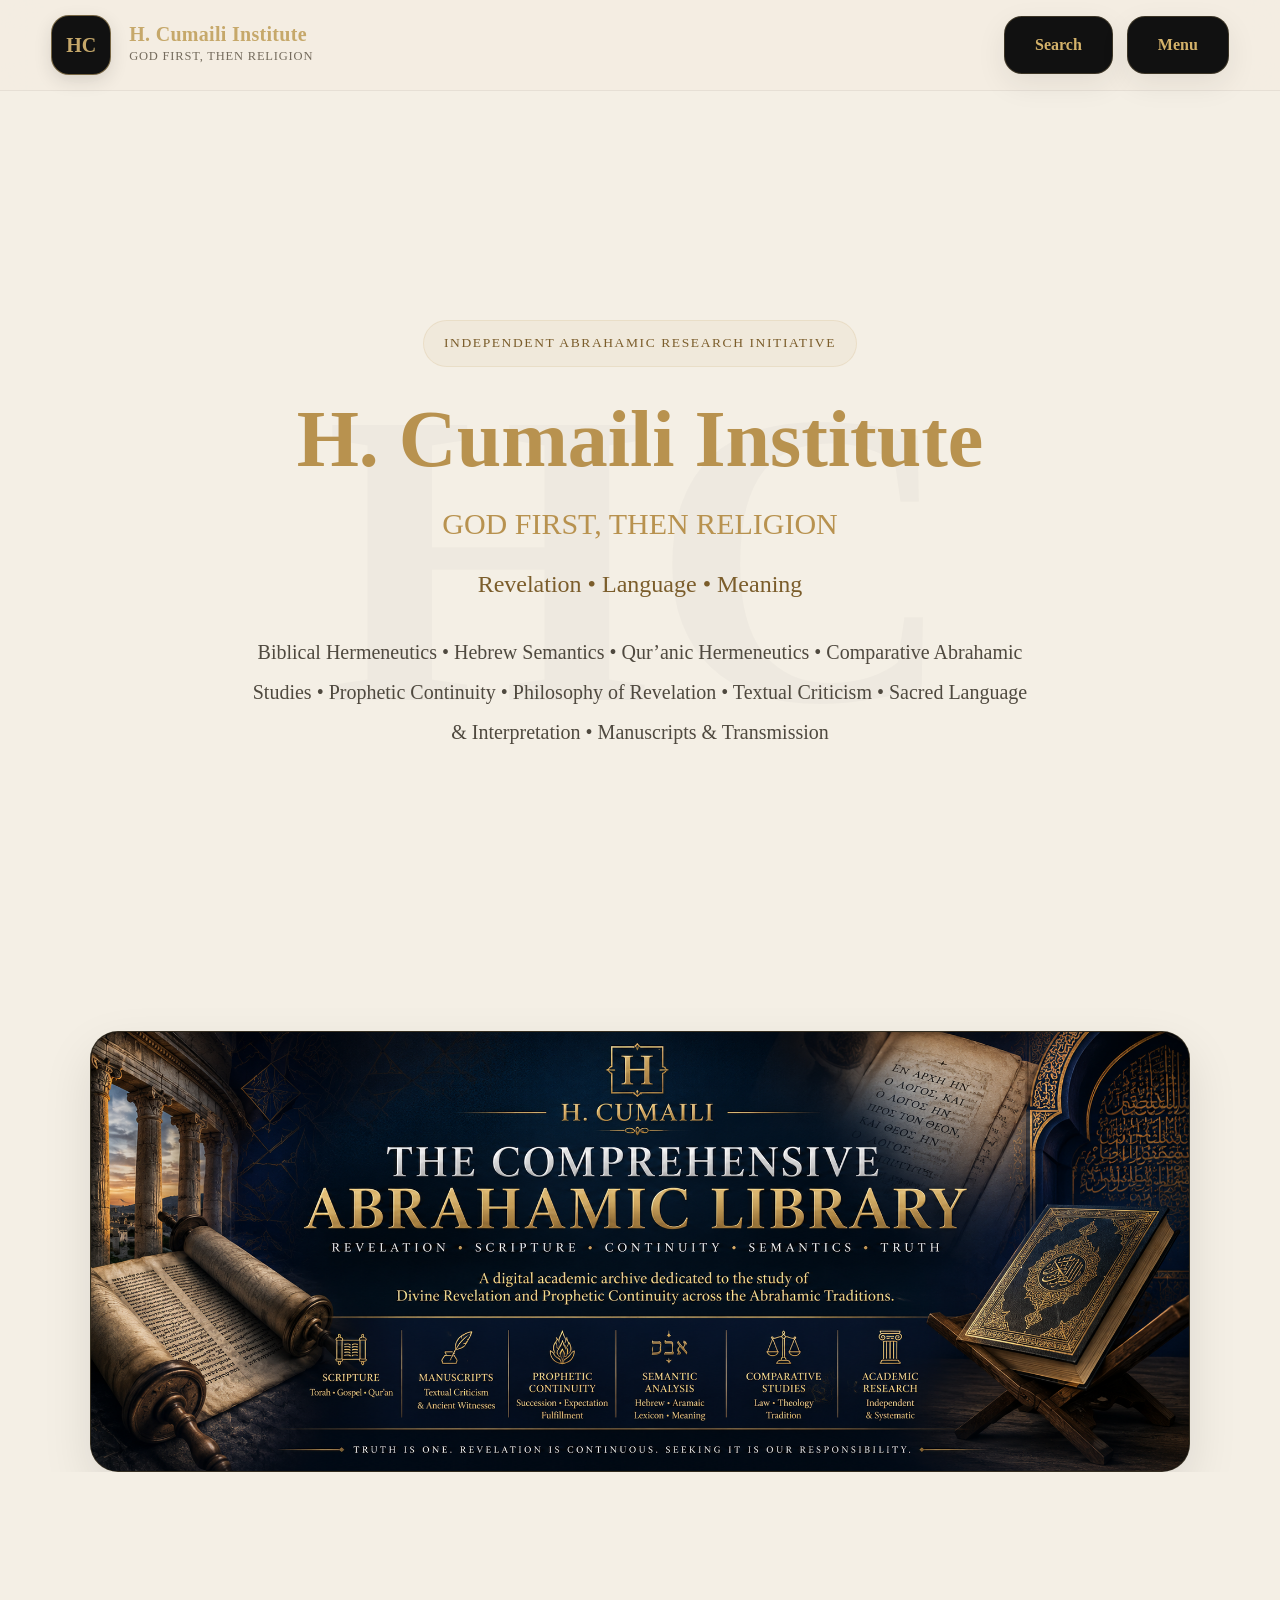
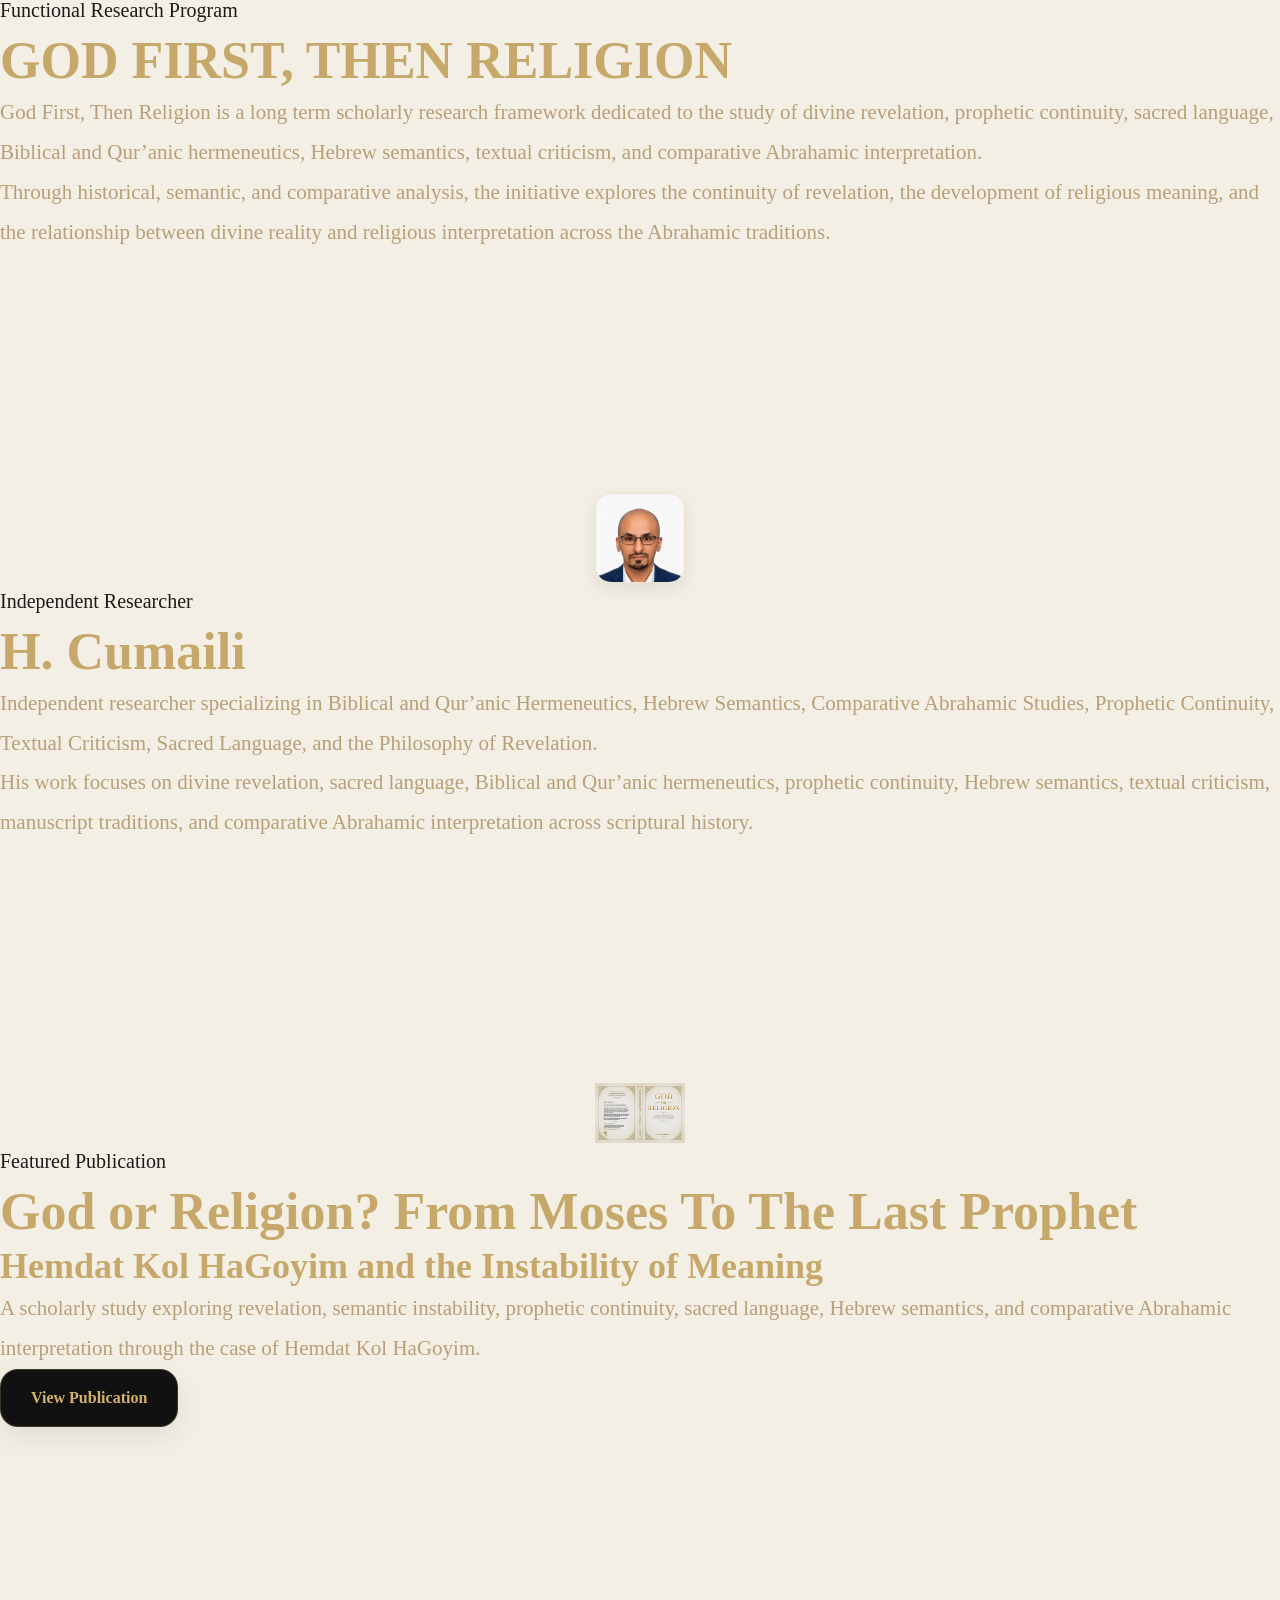
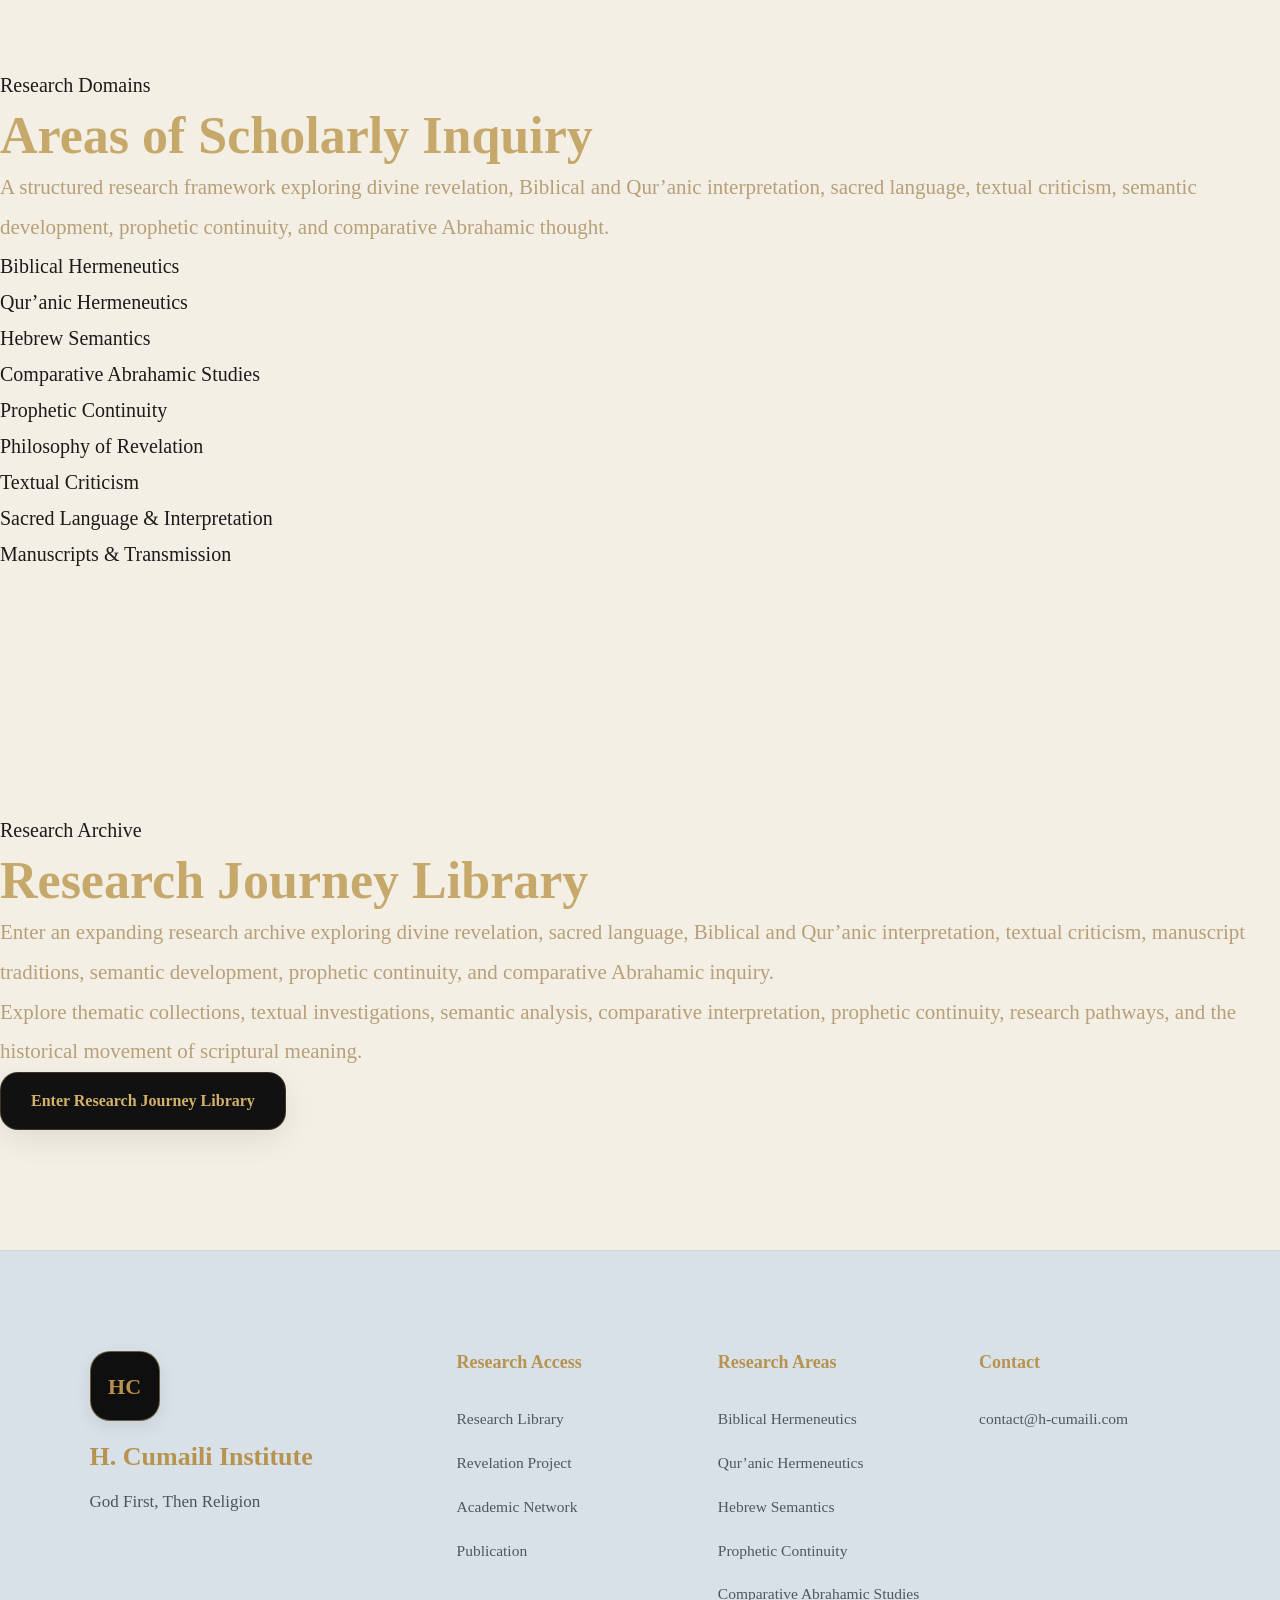
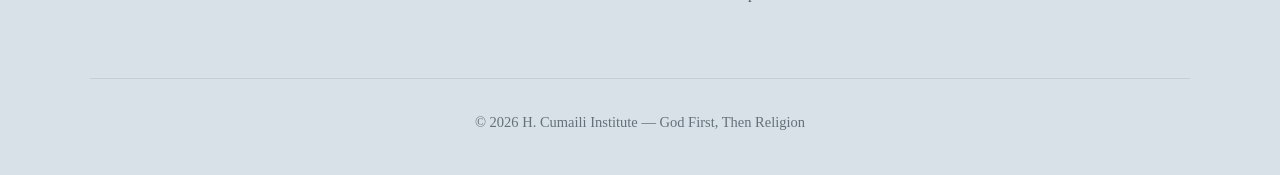
==== index.html @ b26a29a2 "Update index.html" ====
<!DOCTYPE html>

<html lang="en">

<head>

  <meta charset="UTF-8">

  <meta
    name="viewport"
    content="width=device-width, initial-scale=1.0"
  >

  <title>

    H. Cumaili Institute

  </title>

<!-- CORE -->

<link
  rel="stylesheet"
  href="css/core/reset.css"
>

<link
  rel="stylesheet"
  href="css/core/colors.css"
>

<link
  rel="stylesheet"
  href="css/core/typography.css"
>

<link
  rel="stylesheet"
  href="css/core/layout.css"
>


<!-- COMPONENTS -->

<link
  rel="stylesheet"
  href="components/navbar.css"
>

<link
  rel="stylesheet"
  href="components/menu.css"
>

<link
  rel="stylesheet"
  href="components/search.css"
>

<link
  rel="stylesheet"
  href="components/hero.css"
>

<link
  rel="stylesheet"
  href="components/buttons.css"
>

<link
  rel="stylesheet"
  href="components/cards.css"
>

<link
  rel="stylesheet"
  href="components/forms.css"
>

<link
  rel="stylesheet"
  href="components/images.css"
>

<link
  rel="stylesheet"
  href="components/tables.css"
>

<link
  rel="stylesheet"
  href="components/sidebar.css"
>

<link
  rel="stylesheet"
  href="components/footer.css"
>

<link
  rel="stylesheet"
  href="components/animations.css"
>


<!-- PAGE -->

<link
  rel="stylesheet"
  href="pages/css/home.css"
>


<!-- RESPONSIVE -->

<link
  rel="stylesheet"
  href="responsive/mobile.css"
>

  <!-- =========================
  HEADER
  ========================= -->

  <header class="site-header">

  <div class="header-container">

    <!-- LOGO -->

    <a
      href="./index.html"
      class="logo-wrap"
    >

      <div class="logo-mark">

        HC

      </div>

      <div class="logo-text">

        <span class="logo-title">

          H. Cumaili Institute

        </span>

        <span class="logo-subtitle">

          GOD FIRST, THEN RELIGION

        </span>

      </div>

    </a>


    <!-- HEADER ACTIONS -->

    <div class="header-actions">

      <button
        type="button"
        class="header-search-btn secondary-btn"
        id="searchTrigger"
        aria-label="Open Search"
      >

        Search

      </button>


      <button
        type="button"
        class="header-menu-btn secondary-btn"
        id="menuTrigger"
        aria-label="Open Menu"
      >

        Menu

      </button>

    </div>

  </div>

</header>
  
<!-- =========================
HERO
========================= -->

<section class="hero-section">

  <div class="hero-container">

    <!-- MINI LABEL -->

    <span class="hero-label">

      Independent Abrahamic Research Initiative

    </span>


    <!-- TITLE -->

    <h1 class="hero-title">

      H. Cumaili Institute

    </h1>


    <!-- HERO LINE -->

    <h2 class="hero-main-heading">

      GOD FIRST, THEN RELIGION

    </h2>


    <h3 class="hero-subheading">

      Revelation • Language • Meaning

    </h3>


    <!-- HERO TEXT -->

    <p class="hero-description">

      Biblical Hermeneutics •
      Hebrew Semantics •
      Qur’anic Hermeneutics •
      Comparative Abrahamic Studies •
      Prophetic Continuity •
      Philosophy of Revelation •
      Textual Criticism •
      Sacred Language & Interpretation •
      Manuscripts & Transmission

    </p>

  </div>

</section>


<!-- HERO BANNER -->

<div class="hero-banner">

  <img
    src="./assets/images/banner1.png"
    alt="H. Cumaili Institute Banner"
    loading="lazy"
  >

</div>


<main class="home-page">
  
<!-- =========================
THE REVELATION PROJECT
========================= -->

<section
  class="revelation-project-section"
  id="revelation-project"
>

  <div class="revelation-container">

    <!-- MINI LABEL -->

    <span class="section-mini">

      Functional Research Program

    </span>


    <!-- TITLE -->

    <h2 class="section-title">

      GOD FIRST, THEN RELIGION

    </h2>


    <!-- TEXT -->

    <p class="section-text">

      God First, Then Religion is a long term
      scholarly research framework dedicated
      to the study of divine revelation,
      prophetic continuity, sacred language,
      Biblical and Qur’anic hermeneutics,
      Hebrew semantics, textual criticism,
      and comparative Abrahamic interpretation.

    </p>


    <p class="section-text">

      Through historical, semantic, and
      comparative analysis, the initiative
      explores the continuity of revelation,
      the development of religious meaning,
      and the relationship between divine
      reality and religious interpretation
      across the Abrahamic traditions.

    </p>

  </div>

</section>
  
<!-- =========================
RESEARCHER IDENTITY
========================= -->

<section
  class="researcher-section"
  id="researcher"
>

  <div class="researcher-container">

    <!-- PROFILE -->

    <div class="researcher-image">

      <img
        class="researcher-profile-image"
        src="./assets/images/profile.png"
        alt="H. Cumaili"
        loading="lazy"
      >

    </div>


    <!-- CONTENT -->

    <div class="researcher-content">

      <span class="section-mini">

        Independent Researcher

      </span>


      <h2 class="section-title">

        H. Cumaili

      </h2>


      <p class="section-text">

        Independent researcher specializing in
        Biblical and Qur’anic Hermeneutics,
        Hebrew Semantics, Comparative Abrahamic Studies,
        Prophetic Continuity, Textual Criticism,
        Sacred Language, and the Philosophy of Revelation.

      </p>


      <p class="section-text">

        His work focuses on divine revelation,
        sacred language, Biblical and Qur’anic
        hermeneutics, prophetic continuity,
        Hebrew semantics, textual criticism,
        manuscript traditions, and comparative
        Abrahamic interpretation across
        scriptural history.

      </p>

    </div>

  </div>

</section>
  
<!-- =========================
FEATURED PUBLICATION
========================= -->

<section
  class="publication-section"
  id="publication"
>

  <div class="publication-container">

    <!-- BOOK COVER -->

    <div class="publication-book">

      <img
        class="publication-book-image"
        src="./assets/images/book.jpg"
        alt="God or Religion Book Cover"
        loading="lazy"
      >

    </div>


    <!-- CONTENT -->

    <div class="publication-content">

      <span class="section-mini">

        Featured Publication

      </span>


      <h2 class="section-title">

        God or Religion?
        From Moses To The Last Prophet

      </h2>


      <h3 class="publication-subtitle">

        Hemdat Kol HaGoyim
        and the Instability of Meaning

      </h3>


      <p class="section-text">

        A scholarly study exploring revelation,
        semantic instability, prophetic continuity,
        sacred language, Hebrew semantics,
        and comparative Abrahamic interpretation
        through the case of Hemdat Kol HaGoyim.

      </p>


      <a
        href="https://www.amazon.com/dp/B0GWH6NF5C"
        target="_blank"
        rel="noopener noreferrer"
        class="primary-btn"
        aria-label="View Publication on Amazon"
      >

        View Publication

      </a>

    </div>

  </div>

</section>
  
<!-- =========================
RESEARCH DOMAINS
========================= -->

<section
  class="research-domains-section"
  id="research-domains"
>

  <div class="domains-container">

    <!-- TITLE -->

    <span class="section-mini">

      Research Domains

    </span>


    <h2 class="section-title">

      Areas of Scholarly Inquiry

    </h2>


    <p class="section-text domains-description">

      A structured research framework
      exploring divine revelation,
      Biblical and Qur’anic interpretation,
      sacred language,
      textual criticism,
      semantic development,
      prophetic continuity,
      and comparative Abrahamic thought.

    </p>


    <!-- DOMAINS -->

    <div class="domains-list">

      <div class="domain-item">

        Biblical Hermeneutics

      </div>


      <div class="domain-item">

        Qur’anic Hermeneutics

      </div>


      <div class="domain-item">

        Hebrew Semantics

      </div>


      <div class="domain-item">

        Comparative Abrahamic Studies

      </div>


      <div class="domain-item">

        Prophetic Continuity

      </div>


      <div class="domain-item">

        Philosophy of Revelation

      </div>


      <div class="domain-item">

        Textual Criticism

      </div>


      <div class="domain-item">

        Sacred Language & Interpretation

      </div>


      <div class="domain-item">

        Manuscripts & Transmission

      </div>

    </div>

  </div>

</section>
  
<!-- =========================
RESEARCH JOURNEY LIBRARY
========================= -->

<section
  class="library-gateway-section"
  id="research-library"
>

  <div class="library-gateway-card">

    <!-- MINI LABEL -->

    <span class="section-mini">

      Research Archive

    </span>


    <!-- TITLE -->

    <h2 class="section-title">

      Research Journey Library

    </h2>


    <!-- TEXT -->

    <p class="section-text">

      Enter an expanding research archive
      exploring divine revelation,
      sacred language,
      Biblical and Qur’anic interpretation,
      textual criticism,
      manuscript traditions,
      semantic development,
      prophetic continuity,
      and comparative Abrahamic inquiry.

    </p>


    <p class="section-text">

      Explore thematic collections,
      textual investigations,
      semantic analysis,
      comparative interpretation,
      prophetic continuity,
      research pathways,
      and the historical movement
      of scriptural meaning.

    </p>


    <!-- CTA -->

    <a
      href="./research-library/index.html"
      class="primary-btn"
      aria-label="Enter Research Journey Library"
    >

      Enter Research Journey Library

    </a>

  </div>

</section>
  
<!-- =========================
SEARCH OVERLAY
========================= -->

<div
  class="search-overlay"
  id="searchOverlay"
>

  <!-- CLOSE -->

  <button
    type="button"
    class="search-close"
    id="searchClose"
    aria-label="Close Search"
  >

    ✕

  </button>


  <!-- CONTENT -->

  <div class="search-content">

    <!-- SEARCH INPUT -->

    <div class="search-box">

      <input
        type="text"
        id="searchInput"
        class="search-input"
        placeholder="Search research, themes, studies..."
      >

      <button
        type="button"
        class="search-button"
        aria-label="Search"
      >

        ⌕

      </button>

    </div>


    <!-- SEARCH RESULTS -->

    <div
      id="searchResults"
      class="search-results"
    >
    </div>

  </div>

</div>
<!-- =========================
MENU OVERLAY
========================= -->

<div
  class="menu-overlay"
  id="menuOverlay"
>

  <div class="menu-panel">

    <!-- MENU HEADER -->

    <div class="menu-header">

      <span class="menu-label">

        H. Cumaili Institute

      </span>


      <button
        type="button"
        class="menu-close-btn"
        id="menuClose"
        aria-label="Close Menu"
      >

        Close

      </button>

    </div>


    <!-- MENU GRID -->

    <div class="menu-grid">

      <a
        href="./research-library/index.html"
        class="menu-card"
      >

        Research Library

      </a>


      <a
        href="#revelation-project"
        class="menu-card"
      >

        Revelation Project

      </a>


      <a
        href="#academic-network"
        class="menu-card"
      >

        Academic Network

      </a>


      <a
        href="#publication"
        class="menu-card"
      >

        Publication

      </a>

    </div>

  </div>

</div>
  
<!-- =========================
FOOTER
========================= -->

</main>

<footer class="site-footer">

  <div class="footer-container">

    <!-- BRAND -->

    <div class="footer-brand">

      <div class="footer-logo">

        HC

      </div>


      <h3>

        H. Cumaili Institute

      </h3>


      <p>

        God First, Then Religion

      </p>

    </div>


    <!-- RESEARCH ACCESS -->

    <div class="footer-links">

      <h4>

        Research Access

      </h4>


      <a
        href="./research-library/index.html"
      >

        Research Library

      </a>


      <a
        href="#revelation-project"
      >

        Revelation Project

      </a>


      <a
        href="#academic-network"
      >

        Academic Network

      </a>


      <a
        href="#publication"
      >

        Publication

      </a>

    </div>


    <!-- RESEARCH AREAS -->

    <div class="footer-links">

      <h4>

        Research Areas

      </h4>


      <span>

        Biblical Hermeneutics

      </span>


      <span>

        Qur’anic Hermeneutics

      </span>


      <span>

        Hebrew Semantics

      </span>


      <span>

        Prophetic Continuity

      </span>


      <span>

        Comparative Abrahamic Studies

      </span>

    </div>


    <!-- CONTACT -->

    <div class="footer-links">

      <h4>

        Contact

      </h4>


      <a
        href="mailto:contact@h-cumaili.com"
      >

        contact@h-cumaili.com

      </a>

    </div>

  </div>


  <!-- COPYRIGHT -->

  <div class="footer-bottom">

    © 2026 H. Cumaili Institute —
    God First, Then Religion

  </div>

</footer>


<!-- =========================
JAVASCRIPT SYSTEM
========================= -->

<script src="./js/navbar.js"></script>

<script src="./js/animations.js"></script>

<script src="./js/footer.js"></script>

<script src="./js/search.js"></script>

<script src="./js/menu.js"></script>

<script src="./js/cards.js"></script>

<script src="./js/tables.js"></script>

<script src="./js/hero.js"></script>

<script src="./js/images.js"></script>

<script src="./js/forms.js"></script>

<script src="./js/sidebar.js"></script>

</body>

</html>
---- css/core/colors.css ----
/* =========================================
   Color System
   H. Cumaili Institute
========================================= */

:root{

  /* =========================
     GOLD PALETTE
  ========================= */

  --gold:#b8924f;
  --gold-light:#c6a86a;
  --gold-soft:#7b5d2b;


  /* =========================
     BACKGROUND / SURFACE
  ========================= */

  --cream:#f4efe5;
  --cream-soft:#f1eadf;

  --white:
  var(--cream);


  /* =========================
     DARK SYSTEM
  ========================= */

  --dark:#0f0f0f;
  --dark-soft:#171717;
  --dark-hover:#1f1f1f;


  /* =========================
     TEXT
  ========================= */

  /* Dark surfaces */

  --text-main:#f2e7cf;
  --text-soft:#b79f78;

  /* Cream / light surfaces */

  --text-dark:#1b1b1b;
  --text-soft-dark:#4f493f;


  /* =========================
     BORDER SYSTEM
  ========================= */

  --border-soft:
  rgba(
    198,
    168,
    106,
    .18
  );

  --border-medium:
  rgba(
    198,
    168,
    106,
    .28
  );

  --border-strong:
  rgba(
    198,
    168,
    106,
    .50
  );


  /* =========================
     SHADOW SYSTEM
  ========================= */

  --shadow-soft:
  0 .6rem 1.8rem
  rgba(
    0,
    0,
    0,
    .08
  );

  --shadow:
  0 1rem 3rem
  rgba(
    0,
    0,
    0,
    .10
  );

  --shadow-heavy:
  0 2rem 5rem
  rgba(
    0,
    0,
    0,
    .18
  );
}
---- css/core/typography.css ----
/* =========================================
   Typography System
========================================= */


/* =========================
BODY TYPOGRAPHY
========================= */

body{

  font-family:
  'EB Garamond',
  serif;

  font-size:2rem;

  line-height:1.8;

  font-weight:400;

  color:
  var(--text-dark);

  background:
  var(--cream);

  text-rendering:
  optimizeLegibility;

  -webkit-font-smoothing:
  antialiased;
}


/* =========================
HEADINGS
========================= */

h1,
h2,
h3,
h4,
h5,
h6{

  font-family:
  'Cinzel',
  serif;

  font-weight:600;

  line-height:1.25;

  color:
  var(--gold-light);
}


/* =========================
HEADING SCALE
========================= */

h1{

  font-size:6.4rem;
}


h2{

  font-size:5.2rem;
}


h3{

  font-size:3.6rem;
}


h4{

  font-size:3rem;
}


h5{

  font-size:2.4rem;
}


h6{

  font-size:2rem;
}


/* =========================
PARAGRAPHS
========================= */

p{

  font-size:2.1rem;

  line-height:1.9;

  color:
  var(--text-soft);
}


/* =========================
TEXT UTILITIES
========================= */

.text-center{

  text-align:center;
}


.text-gold{

  color:
  var(--gold-light);
}


.text-soft{

  color:
  var(--text-soft);
}
---- css/core/layout.css ----
/* =========================================
   Layout System
========================================= */


/* =========================
CONTAINER
========================= */

.container{

  width:100%;

  max-width:140rem;

  margin:auto;

  padding:
  0
  4rem;
}


/* =========================
SECTION SPACING
========================= */

section{

  padding:
  12rem
  0;
}


.section-small{

  padding:
  8rem
  0;
}


.section-large{

  padding:
  16rem
  0;
}


/* =========================
GRID SYSTEM
========================= */

.grid{

  display:grid;

  gap:3rem;
}


.grid-center{

  place-items:center;
}


/* =========================
FLEX SYSTEM
========================= */

.flex{

  display:flex;

  align-items:center;
}


.flex-between{

  display:flex;

  align-items:center;

  justify-content:
  space-between;
}


.flex-center{

  display:flex;

  align-items:center;

  justify-content:center;
}


.flex-column{

  display:flex;

  flex-direction:column;
}


/* =========================
CENTER UTILITIES
========================= */

.center{

  display:flex;

  align-items:center;

  justify-content:center;
}
---- components/navbar.css ----
/* =========================================
   Navbar System
========================================= */


/* =========================
NAVBAR
========================= */

.site-header{

  position:sticky;

  top:0;

  z-index:999;

  width:100%;

  background:
  rgba(
    243,
    237,
    226,
    .92
  );

  backdrop-filter:
  blur(18px);

  border-bottom:
  .1rem solid
  rgba(
    0,
    0,
    0,
    .06
  );
}


/* =========================
HEADER CONTAINER
========================= */

.header-container{

  width:
  min(
    140rem,
    92%
  );

  min-height:9rem;

  margin:auto;

  display:flex;

  align-items:center;

  justify-content:
  space-between;

  gap:3rem;
}


/* =========================
LOGO AREA
========================= */

.logo-wrap{

  display:flex;

  align-items:center;

  gap:1.8rem;

  text-decoration:none;
}


/* =========================
HC LOGO
========================= */

.logo-mark{

  width:6rem;

  height:6rem;

  display:flex;

  align-items:center;

  justify-content:center;

  border-radius:1.8rem;

  background:#111111;

  border:
  .14rem solid
  rgba(
    198,
    168,
    106,
    .55
  );

  color:#c6a86a;

  font-size:2rem;

  font-weight:700;

  font-family:
  'Cinzel',
  serif;

  box-shadow:
  0 .6rem 1.8rem
  rgba(
    0,
    0,
    0,
    .12
  );

  transition:
  transform .35s ease,
  background .35s ease,
  color .35s ease,
  border-color .35s ease;
}


/* LOGO HOVER */

.logo-wrap:hover .logo-mark{

  transform:
  translateY(-.2rem);

  background:#7d1f1f;

  color:#d6b676;

  border-color:#d6b676;
}


/* =========================
LOGO TEXT
========================= */

.logo-text{

  display:flex;

  flex-direction:column;
}


.logo-title{

  font-size:2rem;

  font-weight:600;

  line-height:1.1;

  letter-spacing:.03rem;

  color:#c6a86a;
}


.logo-subtitle{

  font-size:1.25rem;

  letter-spacing:.08rem;

  color:#746b5d;
}


/* =========================
HEADER ACTIONS
========================= */

.header-actions{

  display:flex;

  align-items:center;

  gap:1.4rem;
}
---- components/menu.css ----
/* =========================================
   Menu System
========================================= */


/* =========================
MENU OVERLAY
========================= */

.menu-overlay{

  position:fixed;

  inset:0;

  z-index:9999;

  display:flex;

  align-items:flex-start;

  justify-content:center;

  padding:
  10rem
  6%;

  background:
  rgba(
    0,
    0,
    0,
    .55
  );

  backdrop-filter:
  blur(18px);

  opacity:0;

  visibility:hidden;

  transition:
  opacity .35s ease,
  visibility .35s ease;
}


/* =========================
MENU OPEN
========================= */

.menu-overlay.active{

  opacity:1;

  visibility:visible;
}


/* =========================
MENU PANEL
========================= */

.menu-panel{

  width:
  min(
    92rem,
    100%
  );

  padding:4rem;

  background:#f4efe5;

  border-radius:4rem;

  border:
  .1rem solid
  rgba(
    198,
    168,
    106,
    .18
  );

  box-shadow:
  0 3rem 8rem
  rgba(
    0,
    0,
    0,
    .22
  );
}


/* =========================
MENU HEADER
========================= */

.menu-header{

  display:flex;

  align-items:center;

  justify-content:
  space-between;

  margin-bottom:4rem;
}


/* =========================
MENU LABEL
========================= */

.menu-label{

  font-size:2.6rem;

  font-weight:700;

  color:#c6a86a;

  font-family:
  'Cinzel',
  serif;
}


/* =========================
MENU CLOSE BUTTON
========================= */

.menu-close-btn{

  min-height:5rem;

  padding:
  0
  2rem;

  border:none;

  border-radius:1.8rem;

  cursor:pointer;

  background:#111111;

  color:#d4b26a;

  font-size:1.5rem;

  transition:
  transform .35s ease,
  background .35s ease;
}


.menu-close-btn:hover{

  transform:
  translateY(-.2rem);

  background:#7d1f1f;
}


/* =========================
MENU GRID
========================= */

.menu-grid{

  display:flex;

  flex-direction:column;

  gap:1.6rem;
}


/* =========================
MENU CARD
========================= */

.menu-card{

  display:flex;

  align-items:center;

  justify-content:
  space-between;

  min-height:8rem;

  padding:
  0
  3rem;

  border-radius:2rem;

  background:
  rgba(
    255,
    255,
    255,
    .5
  );

  border:
  .1rem solid
  rgba(
    198,
    168,
    106,
    .15
  );

  color:#c6a86a;

  font-size:2rem;

  font-family:
  'Cinzel',
  serif;

  text-decoration:none;

  transition:
  transform .35s ease,
  background .35s ease,
  color .35s ease;
}


/* MENU CARD HOVER */

.menu-card:hover{

  transform:
  translateX(.8rem);

  background:#111111;

  color:#d6b676;
}
---- components/search.css ----
/* =========================================
   Search System
========================================= */


/* =========================
SEARCH OVERLAY
========================= */

.search-overlay{

  position:fixed;

  inset:0;

  z-index:100000;

  display:flex;

  align-items:flex-start;

  justify-content:center;

  width:100vw;

  height:100vh;

  padding:
  14rem
  7%;

  background:#f3ede2;

  opacity:0;

  visibility:hidden;

  transform:
  translateY(-2rem);

  transition:
  opacity .35s ease,
  visibility .35s ease,
  transform .35s ease;
}


/* SEARCH OPEN */

.search-overlay.active{

  opacity:1;

  visibility:visible;

  transform:
  translateY(0);
}


/* =========================
SEARCH CONTENT
========================= */

.search-content{

  width:
  min(
    90rem,
    100%
  );
}


/* =========================
SEARCH CLOSE BUTTON
========================= */

.search-close{

  position:absolute;

  top:3rem;

  right:3rem;

  width:5rem;

  height:5rem;

  border:none;

  border-radius:1.8rem;

  background:#111111;

  color:#c6a86a;

  cursor:pointer;

  font-size:2rem;

  transition:
  transform .35s ease,
  background .35s ease;
}


.search-close:hover{

  transform:
  translateY(-.2rem);

  background:#7d1f1f;
}


/* =========================
SEARCH BOX
========================= */

.search-box{

  position:relative;

  width:100%;

  max-width:72rem;

  margin:
  6rem
  auto;
}


/* SEARCH INPUT */

.search-input{

  width:100%;

  padding:
  2.2rem
  7rem
  2.2rem
  2.8rem;

  background:#111111;

  border:
  .1rem solid
  #2a2112;

  border-radius:999rem;

  color:#f3ede2;

  font-size:1.8rem;

  font-family:
  "Times New Roman",
  serif;

  transition:
  border-color .35s ease,
  box-shadow .35s ease;
}


.search-input:focus{

  outline:none;

  border-color:#b89b6b;

  box-shadow:
  0 0 2rem
  rgba(
    184,
    155,
    107,
    .18
  );
}


.search-input::placeholder{

  color:#8f7d63;
}


/* =========================
SEARCH BUTTON
========================= */

.search-button{

  position:absolute;

  top:50%;

  right:1rem;

  width:5.2rem;

  height:5.2rem;

  border:none;

  border-radius:50%;

  background:#b89b6b;

  color:#111111;

  cursor:pointer;

  font-size:1.8rem;

  transform:
  translateY(-50%);

  transition:
  transform .3s ease;
}


.search-button:hover{

  transform:
  translateY(-50%)
  scale(1.06);
}


/* =========================
SEARCH RESULTS
========================= */

.search-results{

  display:flex;

  flex-direction:column;

  gap:2.2rem;

  margin-top:3.4rem;
}


/* =========================
SEARCH RESULT CARD
========================= */

.search-result-card{

  padding:2.8rem;

  background:#111111;

  border:
  .1rem solid
  #2a2112;

  border-radius:2.4rem;

  transition:
  transform .3s ease,
  border-color .3s ease;
}


.search-result-card:hover{

  transform:
  translateY(-.4rem);

  border-color:#b89b6b;
}


.search-result-card h3{

  margin-bottom:1.2rem;

  color:#f3ede2;

  font-size:2.4rem;
}


.search-result-card p{

  line-height:1.9;

  color:#c8b79b;
}


/* =========================
SEARCH TAGS
========================= */

.search-tags{

  display:flex;

  flex-wrap:wrap;

  gap:1.2rem;

  margin-top:1.8rem;
}


.search-tags span{

  padding:
  .8rem
  1.6rem;

  border-radius:999rem;

  background:#1a1a1a;

  color:#b89b6b;

  font-size:1.4rem;
}
---- components/hero.css ----
/* =========================================
   HERO SECTION
   H. CUMAILI INSTITUTE
========================================= */


/* =========================
HERO SECTION
========================= */

.hero-section{

  position:relative;

  overflow:hidden;

  min-height:100vh;

  display:flex;

  align-items:center;

  justify-content:center;

  padding:
  14rem
  7%
  10rem;

  background:
  var(--cream);
}


/* =========================
ACADEMIC BACKGROUND MARK
========================= */

.hero-section::before{

  content:"HC";

  position:absolute;

  top:52%;

  left:50%;

  transform:
  translate(
    -50%,
    -50%
  );

  z-index:0;

  pointer-events:none;

  user-select:none;

  font-size:42rem;

  font-family:
  'Cinzel',
  serif;

  font-weight:700;

  color:
  rgba(
    0,
    0,
    0,
    .025
  );
}


/* =========================
HERO CONTAINER
========================= */

.hero-container{

  position:relative;

  z-index:2;

  width:
  min(
    100rem,
    100%
  );

  margin:auto;

  text-align:center;
}


/* =========================
HERO LABEL
========================= */

.hero-label{

  display:inline-flex;

  align-items:center;

  justify-content:center;

  margin-bottom:3rem;

  padding:
  1rem
  2rem;

  border-radius:999rem;

  background:
  rgba(
    198,
    168,
    106,
    .08
  );

  border:
  .1rem solid
  rgba(
    198,
    168,
    106,
    .18
  );

  color:
  var(--gold-soft);

  font-size:1.35rem;

  letter-spacing:.16rem;

  text-transform:uppercase;
}


/* =========================
HERO TITLE
========================= */

.hero-title{

  margin-bottom:2rem;

  font-size:8rem;

  line-height:1.05;

  color:
  var(--gold);

  font-family:
  'Cinzel',
  serif;

  font-weight:600;
}


/* =========================
MAIN HEADING
========================= */

.hero-main-heading{

  margin-bottom:2rem;

  font-size:3rem;

  line-height:1.5;

  color:
  var(--gold);

  font-weight:500;
}


/* =========================
SUBHEADING
========================= */

.hero-subheading{

  margin-bottom:3rem;

  font-size:2.4rem;

  line-height:1.5;

  color:
  var(--gold-soft);

  font-weight:400;
}


/* =========================
HERO DESCRIPTION
========================= */

.hero-description{

  width:
  min(
    78rem,
    100%
  );

  margin:auto;

  margin-bottom:5rem;

  font-size:2rem;

  line-height:2;

  color:
  var(--text-soft-dark);
}


/* =========================
HERO BUTTONS
========================= */

.hero-buttons{

  display:flex;

  align-items:center;

  justify-content:center;

  flex-wrap:wrap;

  gap:2rem;
}


/* =========================
HERO BANNER
========================= */

.hero-banner{

  width:
  min(
    110rem,
    92%
  );

  margin:
  4rem
  auto
  0;

  overflow:hidden;

  border-radius:2.8rem;

  background:
  var(--dark);

  border:
  .14rem solid
  rgba(
    198,
    168,
    106,
    .20
  );

  box-shadow:
  0 2rem 5rem
  rgba(
    0,
    0,
    0,
    .10
  );
}

.hero-banner img{

  width:100%;

  display:block;

  object-fit:cover;
}
---- components/buttons.css ----
/* =========================================
   H. Cumaili Lab
   Button System
========================================= */


/* =========================
BASE BUTTONS
========================= */

.primary-btn,
.secondary-btn,
.header-menu-btn{

  border:none;

  outline:none;

  cursor:pointer;

  display:inline-flex;

  align-items:center;

  justify-content:center;

  text-decoration:none;

  font-weight:600;

  transition:
  transform .35s ease,
  background .35s ease,
  color .35s ease,
  box-shadow .35s ease,
  border-color .35s ease;
}


/* =========================
HEADER MENU BUTTON
========================= */

.header-menu-btn{

  min-height:5rem;

  padding:0 2rem;

  border-radius:1.6rem;

  font-size:1.45rem;

  background:#111111;

  color:#d4b26a;
}

.header-menu-btn:hover{

  transform:
  translateY(-.2rem);

  background:#7d1f1f;

  color:#d6b676;
}


/* =========================
PRIMARY + SECONDARY BUTTONS
========================= */

.primary-btn,
.secondary-btn{

  min-height:5.8rem;

  padding:0 3rem;

  border-radius:1.8rem;

  font-size:1.6rem;

  background:#111111;

  color:#d4b26a !important;

  border:
  .1rem solid
  rgba(
    198,
    168,
    106,
    .24
  );

  box-shadow:
  0 1rem 3rem
  rgba(
    0,
    0,
    0,
    .08
  );
}


/* =========================
BUTTON HOVER
========================= */

.primary-btn:hover,
.secondary-btn:hover{

  transform:
  translateY(-.25rem);

  background:#7d1f1f;

  color:#d4b26a !important;

  border-color:
  rgba(
    125,
    31,
    31,
    .30
  );

  box-shadow:
  0 1.2rem 2.4rem
  rgba(
    125,
    31,
    31,
    .22
  );
}
---- components/cards.css ----
/* =========================================
   Card System
========================================= */


/* =========================
CARD
========================= */

.card{

  background:#d7e1e7;

  border:
  .1rem solid
  var(--gold-soft);

  border-radius:2.8rem;

  padding:
  4rem
  3.2rem;

  text-decoration:none;

  display:flex;

  flex-direction:column;

  justify-content:flex-start;

  min-height:22rem;

  box-shadow:
  var(--shadow);

  transition:
  transform .35s ease,
  border-color .35s ease,
  box-shadow .35s ease;
}


/* =========================
CARD HOVER
========================= */

.card:hover{

  transform:
  translateY(-.8rem);

  border-color:
  var(--gold-light);
}


/* =========================
CARD NUMBER
========================= */

.card-number{

  margin-bottom:1.8rem;

  font-size:1.4rem;

  letter-spacing:.2rem;

  color:#7a5d2a;
}


/* =========================
CARD TITLE
========================= */

.card-title{

  margin:0;

  font-size:3rem;

  line-height:1.4;

  font-weight:400;

  color:#8b6a2d;
}


/* =========================
CARD TEXT
========================= */

.card-text{

  margin-top:2rem;

  font-size:1.9rem;

  line-height:1.9;

  color:#5c5548;
}
---- components/forms.css ----
/* =========================================
   Forms System
========================================= */


/* =========================
FORM SECTION
========================= */

.form-section{

  width:100%;

  max-width:86rem;

  margin:
  8rem
  auto;
}


/* =========================
FORM CONTAINER
========================= */

.form-container{

  padding:5rem;

  background:
  var(--dark);

  border:
  .1rem solid
  rgba(
    198,
    168,
    106,
    .18
  );

  border-radius:3.2rem;

  box-shadow:
  0 1.6rem 4rem
  rgba(
    0,
    0,
    0,
    .12
  );
}


/* =========================
FORM TITLE
========================= */

.form-title{

  margin-bottom:1.8rem;

  font-size:4rem;

  line-height:1.2;

  color:
  var(--text-main);

  font-family:
  'Cinzel',
  serif;
}


/* =========================
FORM DESCRIPTION
========================= */

.form-description{

  margin-bottom:4.2rem;

  line-height:1.9;

  color:
  var(--text-soft);
}


/* =========================
FORM GROUP
========================= */

.form-group{

  margin-bottom:2.8rem;
}


/* =========================
FORM LABEL
========================= */

.form-label{

  display:block;

  margin-bottom:1.2rem;

  font-size:1.7rem;

  color:
  var(--text-main);
}


/* =========================
FORM INPUTS
========================= */

.form-input,
.form-textarea,
.form-select{

  width:100%;

  padding:
  2rem
  2.4rem;

  background:
  var(--dark-soft);

  border:
  .1rem solid
  rgba(
    198,
    168,
    106,
    .15
  );

  border-radius:1.8rem;

  color:
  var(--text-main);

  font-size:1.7rem;

  font-family:inherit;

  transition:
  border-color .35s ease,
  box-shadow .35s ease,
  background .35s ease;
}


/* =========================
INPUT FOCUS
========================= */

.form-input:focus,
.form-textarea:focus,
.form-select:focus{

  outline:none;

  border-color:
  var(--gold);

  box-shadow:
  0 0 1.8rem
  rgba(
    198,
    168,
    106,
    .14
  );
}


/* =========================
TEXTAREA
========================= */

.form-textarea{

  min-height:18rem;

  resize:vertical;
}


/* =========================
PLACEHOLDER
========================= */

.form-input::placeholder,
.form-textarea::placeholder{

  color:
  var(--text-soft-dark);
}


/* =========================
FORM BUTTON
========================= */

.form-button{

  display:inline-flex;

  align-items:center;

  justify-content:center;

  padding:
  1.8rem
  3.4rem;

  border:none;

  border-radius:999rem;

  background:
  var(--gold);

  color:
  var(--dark);

  font-size:1.6rem;

  font-weight:600;

  cursor:pointer;

  transition:
  transform .3s ease,
  background .3s ease,
  box-shadow .3s ease;
}


/* BUTTON HOVER */

.form-button:hover{

  transform:
  translateY(-.3rem);

  background:
  var(--gold-light);

  box-shadow:
  0 .8rem 2rem
  rgba(
    198,
    168,
    106,
    .18
  );
}


/* =========================
SUCCESS MESSAGE
========================= */

.form-success{

  margin-top:2.4rem;

  line-height:1.8;

  color:
  var(--gold);
}


/* =========================
ERROR MESSAGE
========================= */

.form-error{

  margin-top:1rem;

  font-size:1.4rem;

  color:#d77b7b;
}
---- components/images.css ----
/* =========================================
   Images System
========================================= */


/* =========================
GLOBAL IMAGES
========================= */

img{

  display:block;

  max-width:100%;
}


/* =========================
RESEARCHER IMAGE
========================= */

.researcher-image{

  display:flex;

  align-items:center;

  justify-content:center;
}


.researcher-profile-image{

  width:9rem;

  height:9rem;

  object-fit:cover;

  object-position:center top;

  border-radius:1.6rem;

  border:
  .12rem solid
  rgba(
    198,
    168,
    106,
    .20
  );

  box-shadow:
  0 .6rem 1.8rem
  rgba(
    0,
    0,
    0,
    .08
  );
}


/* =========================
PUBLICATION BOOK
========================= */

.publication-book{

  display:flex;

  align-items:center;

  justify-content:center;
}


.publication-book-image{

  width:9rem;

  height:auto;

  object-fit:contain;

  transition:
  transform .35s ease;
}


.publication-book-image:hover{

  transform:
  translateY(-.3rem);
}


/* =========================
CARD IMAGE
========================= */

.card-image{

  width:26rem;

  height:18rem;

  margin:
  auto
  auto
  2.4rem;

  object-fit:cover;

  border-radius:2rem;
}


/* =========================
ARTICLE IMAGE
========================= */

.article-image{

  width:32rem;

  height:22rem;

  margin:4rem auto;

  object-fit:cover;

  border-radius:2.4rem;
}
---- components/tables.css ----
/* =========================================
   Tables System
========================================= */


/* =========================
TABLE WRAPPER
========================= */

.table-wrapper{

  width:100%;

  overflow-x:auto;

  margin:
  6rem
  0;

  background:#111111;

  border:
  .1rem solid
  #2a2112;

  border-radius:2.8rem;

  box-shadow:
  0 1rem 3rem
  rgba(
    0,
    0,
    0,
    .10
  );
}


/* =========================
TABLE
========================= */

.comparison-table{

  width:100%;

  min-width:90rem;

  border-collapse:collapse;
}


/* =========================
TABLE HEAD
========================= */

.comparison-table thead{

  background:#161616;
}


.comparison-table th{

  padding:
  2.6rem
  3rem;

  text-align:left;

  border-bottom:
  .1rem solid
  #2a2112;

  color:#f3ede2;

  font-size:2rem;

  font-weight:600;

  font-family:
  'Cinzel',
  serif;
}


/* =========================
TABLE BODY
========================= */

.comparison-table td{

  padding:
  2.4rem
  3rem;

  vertical-align:top;

  border-bottom:
  .1rem solid
  #1e1e1e;

  color:#d7c8ae;

  font-size:1.7rem;

  line-height:1.9;
}


/* =========================
TABLE ROW
========================= */

.comparison-table tbody tr{

  transition:
  background .3s ease;
}


.comparison-table tbody tr:hover{

  background:#181818;
}


/* =========================
HIGHLIGHT CELL
========================= */

.table-cell-highlight{

  font-weight:600;

  color:#f3ede2;
}


/* =========================
TABLE TITLE
========================= */

.table-title{

  margin-bottom:2.6rem;

  font-size:3.4rem;

  line-height:1.2;

  color:#f3ede2;

  font-family:
  'Cinzel',
  serif;
}


/* =========================
TABLE NOTE
========================= */

.table-note{

  margin-top:2rem;

  color:#9f8d71;

  font-size:1.5rem;

  line-height:1.8;
}
---- components/sidebar.css ----
/* =========================================
   Sidebar System
========================================= */


/* =========================
SIDEBAR LAYOUT
========================= */

.sidebar-layout{

  display:grid;

  grid-template-columns:
  32rem
  1fr;

  gap:5rem;

  align-items:start;
}


/* =========================
SIDEBAR
========================= */

.sidebar{

  position:sticky;

  top:4rem;

  padding:3.4rem;

  background:#111111;

  border:
  .1rem solid
  #2a2112;

  border-radius:2.8rem;

  box-shadow:
  0 1rem 3rem
  rgba(
    0,
    0,
    0,
    .10
  );
}


/* =========================
SIDEBAR TITLE
========================= */

.sidebar-title{

  margin-bottom:2.6rem;

  font-size:2.8rem;

  line-height:1.2;

  color:#f3ede2;

  font-family:
  'Cinzel',
  serif;
}


/* =========================
SIDEBAR MENU
========================= */

.sidebar-menu{

  display:flex;

  flex-direction:column;

  gap:1.2rem;
}


/* =========================
SIDEBAR LINK
========================= */

.sidebar-link{

  display:flex;

  align-items:center;

  justify-content:
  space-between;

  min-height:5.6rem;

  padding:
  1.6rem
  1.8rem;

  border-radius:1.6rem;

  background:#161616;

  color:#cdbda2;

  text-decoration:none;

  transition:
  transform .3s ease,
  background .3s ease,
  color .3s ease;
}


/* LINK HOVER */

.sidebar-link:hover{

  transform:
  translateX(.6rem);

  background:#1d1d1d;

  color:#b89b6b;
}


/* =========================
ACTIVE LINK
========================= */

.sidebar-link.is-active{

  background:#b89b6b;

  color:#111111;

  font-weight:600;
}


/* =========================
SIDEBAR NOTE
========================= */

.sidebar-note{

  margin-top:2.8rem;

  padding-top:2.4rem;

  border-top:
  .1rem solid
  #2a2112;

  color:#9f8d71;

  font-size:1.5rem;

  line-height:1.8;
}


/* =========================
CONTENT AREA
========================= */

.sidebar-content{

  width:100%;
}
---- components/footer.css ----
/* =========================================
   Footer System
========================================= */


/* =========================
FOOTER
========================= */

.site-footer{

  background:#d7e1e7;

  padding:
  10rem
  7%
  4rem;

  border-top:
  .1rem solid
  rgba(
    198,
    168,
    106,
    .20
  );
}


/* =========================
FOOTER CONTAINER
========================= */

.footer-container{

  width:
  min(
    140rem,
    100%
  );

  margin:auto;

  display:grid;

  grid-template-columns:
  1.5fr
  1fr
  1fr
  1fr;

  gap:5rem;
}


/* =========================
BRAND
========================= */

.footer-brand{

  max-width:42rem;
}


/* =========================
FOOTER LOGO
========================= */

.footer-logo{

  width:7rem;

  height:7rem;

  display:flex;

  align-items:center;

  justify-content:center;

  margin-bottom:2rem;

  border-radius:2rem;

  background:
  var(--dark);

  border:
  .14rem solid
  rgba(
    198,
    168,
    106,
    .50
  );

  color:
  var(--gold);

  font-size:2.2rem;

  font-family:
  'Cinzel',
  serif;

  font-weight:700;

  box-shadow:
  0 .6rem 1.8rem
  rgba(
    0,
    0,
    0,
    .08
  );

  transition:
  transform .35s ease,
  background .35s ease,
  border-color .35s ease,
  color .35s ease;
}


/* LOGO HOVER */

.footer-logo:hover{

  transform:
  translateY(-.2rem);

  background:#612c2c;

  border-color:
  var(--gold-light);

  color:
  var(--gold-light);
}


/* =========================
BRAND TITLE
========================= */

.footer-brand h3{

  margin-bottom:1.2rem;

  font-size:2.6rem;

  color:
  var(--gold);

  font-family:
  'Cinzel',
  serif;
}


/* =========================
BRAND TEXT
========================= */

.footer-brand p{

  font-size:1.7rem;

  line-height:1.9;

  color:#4d545a;
}


/* =========================
FOOTER LINKS
========================= */

.footer-links{

  display:flex;

  flex-direction:column;

  gap:1.6rem;
}


/* FOOTER TITLES */

.footer-links h4{

  margin-bottom:1.5rem;

  font-size:1.8rem;

  color:
  var(--gold);
}


/* FOOTER LINKS */

.footer-links a,
.footer-links span{

  text-decoration:none;

  color:#4f5860;

  font-size:1.55rem;

  transition:
  color .3s ease,
  transform .3s ease;
}


/* LINK HOVER */

.footer-links a:hover{

  color:
  var(--gold);

  transform:
  translateX(.4rem);
}


/* =========================
FOOTER BOTTOM
========================= */

.footer-bottom{

  margin-top:7rem;

  padding-top:3rem;

  text-align:center;

  border-top:
  .1rem solid
  rgba(
    0,
    0,
    0,
    .08
  );

  color:#667079;

  font-size:1.45rem;
}
---- components/animations.css ----
/* =========================================
   Animations System
========================================= */


/* =========================
FADE IN
========================= */

.fade-in{

  opacity:0;

  animation:
  fadeIn 1s ease forwards;
}

@keyframes fadeIn{

  from{

    opacity:0;
  }

  to{

    opacity:1;
  }

}


/* =========================
FADE UP
========================= */

.fade-up{

  opacity:0;

  transform:
  translateY(40px);

  animation:
  fadeUp 1s ease forwards;
}

@keyframes fadeUp{

  from{

    opacity:0;

    transform:
    translateY(40px);
  }

  to{

    opacity:1;

    transform:
    translateY(0);
  }

}


/* =========================
ZOOM IN
========================= */

.zoom-in{

  opacity:0;

  transform:
  scale(.92);

  animation:
  zoomIn .8s ease forwards;
}

@keyframes zoomIn{

  from{

    opacity:0;

    transform:
    scale(.92);
  }

  to{

    opacity:1;

    transform:
    scale(1);
  }

}


/* =========================
FLOAT EFFECT
========================= */

.float{

  animation:
  floatEffect
  4s
  ease-in-out
  infinite;
}

@keyframes floatEffect{

  0%{

    transform:
    translateY(0);
  }

  50%{

    transform:
    translateY(-10px);
  }

  100%{

    transform:
    translateY(0);
  }

}


/* =========================
HOVER LIFT
========================= */

.hover-lift{

  transition:
  transform .35s ease;
}

.hover-lift:hover{

  transform:
  translateY(-8px);
}


/* =========================
GLOW EFFECT
========================= */

.glow-hover{

  transition:
  box-shadow .35s ease;
}

.glow-hover:hover{

  box-shadow:
  0 0 30px
  rgba(
    184,
    155,
    107,
    .22
  );
}


/* =========================
ROTATE EFFECT
========================= */

.rotate-hover{

  transition:
  transform .4s ease;
}

.rotate-hover:hover{

  transform:
  rotate(2deg)
  scale(1.02);
}
---- pages/css/home.css ----
/* =========================
UNIFIED CREAM SYSTEM
========================= */

.research-gateway-section,
.revelation-project-section,
.researcher-section,
.publication-section,
.research-domains-section,
.academic-network-section,
.library-gateway-section{

  background:
  var(--cream);
}
---- responsive/mobile.css ----
/* =========================
MOBILE + TABLET
========================= */

@media(max-width:900px){

  /* =========================
  GLOBAL
  ========================= */

  html,
  body{

    overflow-x:hidden;
  }


  /* =========================
  NAVBAR
  ========================= */

  .header-container{

    min-height:8rem;

    gap:1.4rem;
  }

  .logo-mark{

    width:5rem;

    height:5rem;

    font-size:1.8rem;
  }

  .logo-title{

    font-size:1.7rem;
  }

  .logo-subtitle{

    display:none;
  }

  .header-actions{

    gap:1rem;
  }

  .header-search-btn,
  .header-menu-btn{

    min-height:4.6rem;

    padding:0 1.6rem;

    font-size:1.3rem;
  }


  /* =========================
  HERO
  ========================= */

  .hero-section{

    min-height:auto;

    padding:10rem 5% 7rem;
  }

  .hero-section::before{

    font-size:20rem;
  }

  .hero-section h1{

    font-size:4.8rem;
  }

  .hero-heading{

    font-size:2rem;
  }

  .hero-description{

    font-size:1.75rem;

    line-height:1.9;
  }

  .hero-banner{

    width:100%;

    border-radius:2rem;
  }

  .hero-buttons{

    flex-direction:column;

    width:100%;
  }

  .primary-btn,
  .secondary-btn{

    width:100%;
  }


  /* =========================
  GLOBAL SECTIONS
  ========================= */

  .research-gateway-section,
  .revelation-project-section,
  .researcher-section,
  .publication-section,
  .research-domains-section,
  .academic-network-section,
  .library-gateway-section{

    padding:6rem 5%;
  }


  /* =========================
  RESEARCHER
  ========================= */

  .researcher-container{

    text-align:center;

    gap:2.5rem;
  }

  .researcher-image img{

    width:18rem;

    height:18rem;

    border-radius:2rem;
  }


  /* =========================
  PUBLICATION
  ========================= */

  .publication-container{

    text-align:center;
  }

  .publication-book img{

    width:16rem;
  }


  /* =========================
  RESEARCH DOMAINS
  ========================= */

  .domains-list{

    display:grid;

    grid-template-columns:1fr;

    gap:1.4rem;
  }


  /* =========================
  LIBRARY GRID
  ========================= */

  .library-grid{

    grid-template-columns:
    repeat(2,1fr);

    gap:1.8rem;
  }


  /* =========================
  TABLES
  ========================= */

  .table-wrapper{

    overflow-x:auto;
  }

  .comparison-table{

    min-width:72rem;
  }

  .comparison-table th,
  .comparison-table td{

    padding:2rem;

    font-size:1.5rem;
  }


  /* =========================
  SIDEBAR
  ========================= */

  .sidebar-layout{

    grid-template-columns:1fr;

    gap:3rem;
  }

  .sidebar{

    position:relative;

    top:auto;
  }


  /* =========================
  FOOTER
  ========================= */

  .footer-container{

    grid-template-columns:1fr;

    text-align:center;

    gap:4rem;
  }


  /* =========================
  MENU
  ========================= */

  .menu-overlay{

    padding:7rem 5%;
  }

  .menu-panel{

    width:100%;

    border-radius:3rem;

    padding:3rem 2rem;
  }

  .menu-card{

    min-height:7rem;

    padding:0 2rem;

    font-size:1.7rem;
  }


  /* =========================
  SEARCH
  ========================= */

  .search-overlay{

    padding:10rem 5%;
  }

  .search-input{

    font-size:1.6rem;

    padding:2rem 6rem 2rem 2rem;
  }

  .search-button{

    width:4.8rem;

    height:4.8rem;
  }
}


/* =========================
SMALL MOBILE
========================= */

@media(max-width:600px){

  .hero-section h1{

    font-size:4rem;
  }

  .hero-heading{

    font-size:1.8rem;
  }

  .hero-description{

    font-size:1.6rem;
  }

  .library-grid{

    grid-template-columns:1fr;
  }

  .researcher-image img{

    width:16rem;

    height:16rem;
  }

  .publication-book img{

    width:14rem;
  }

}
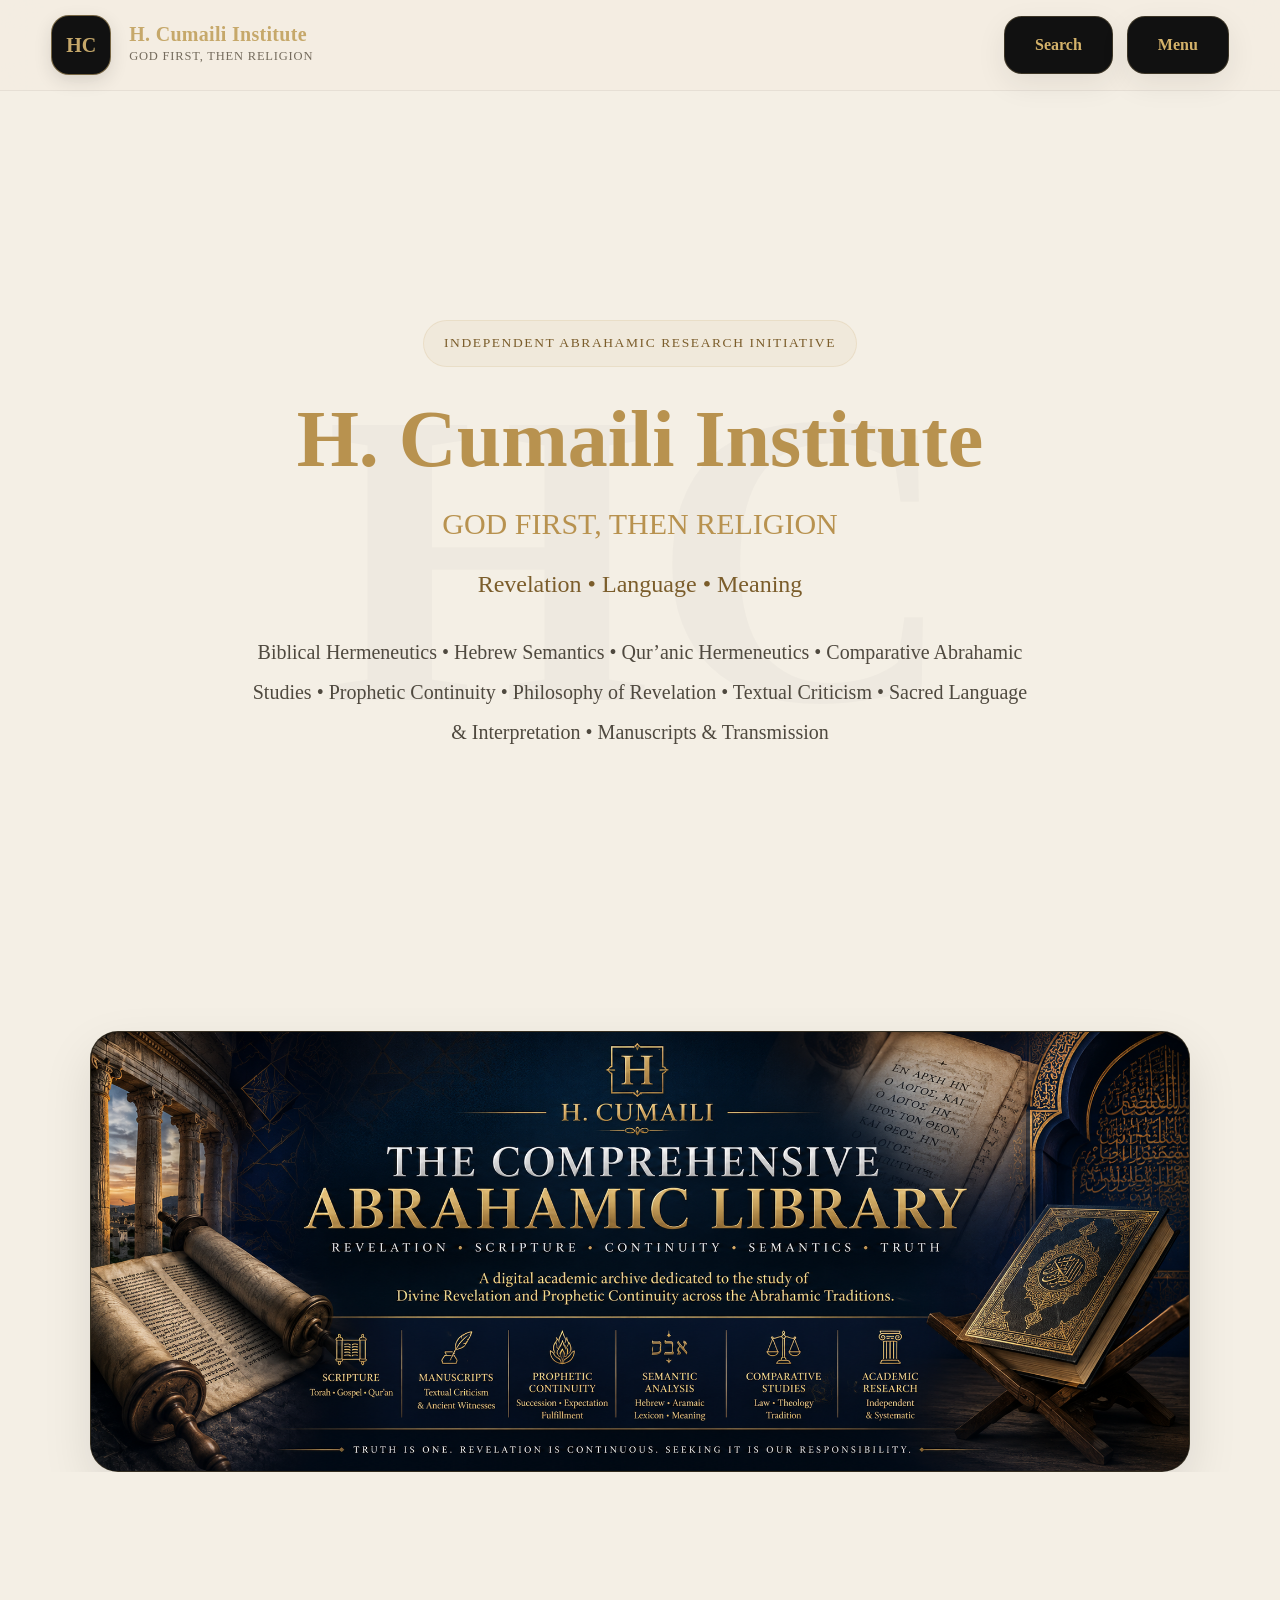
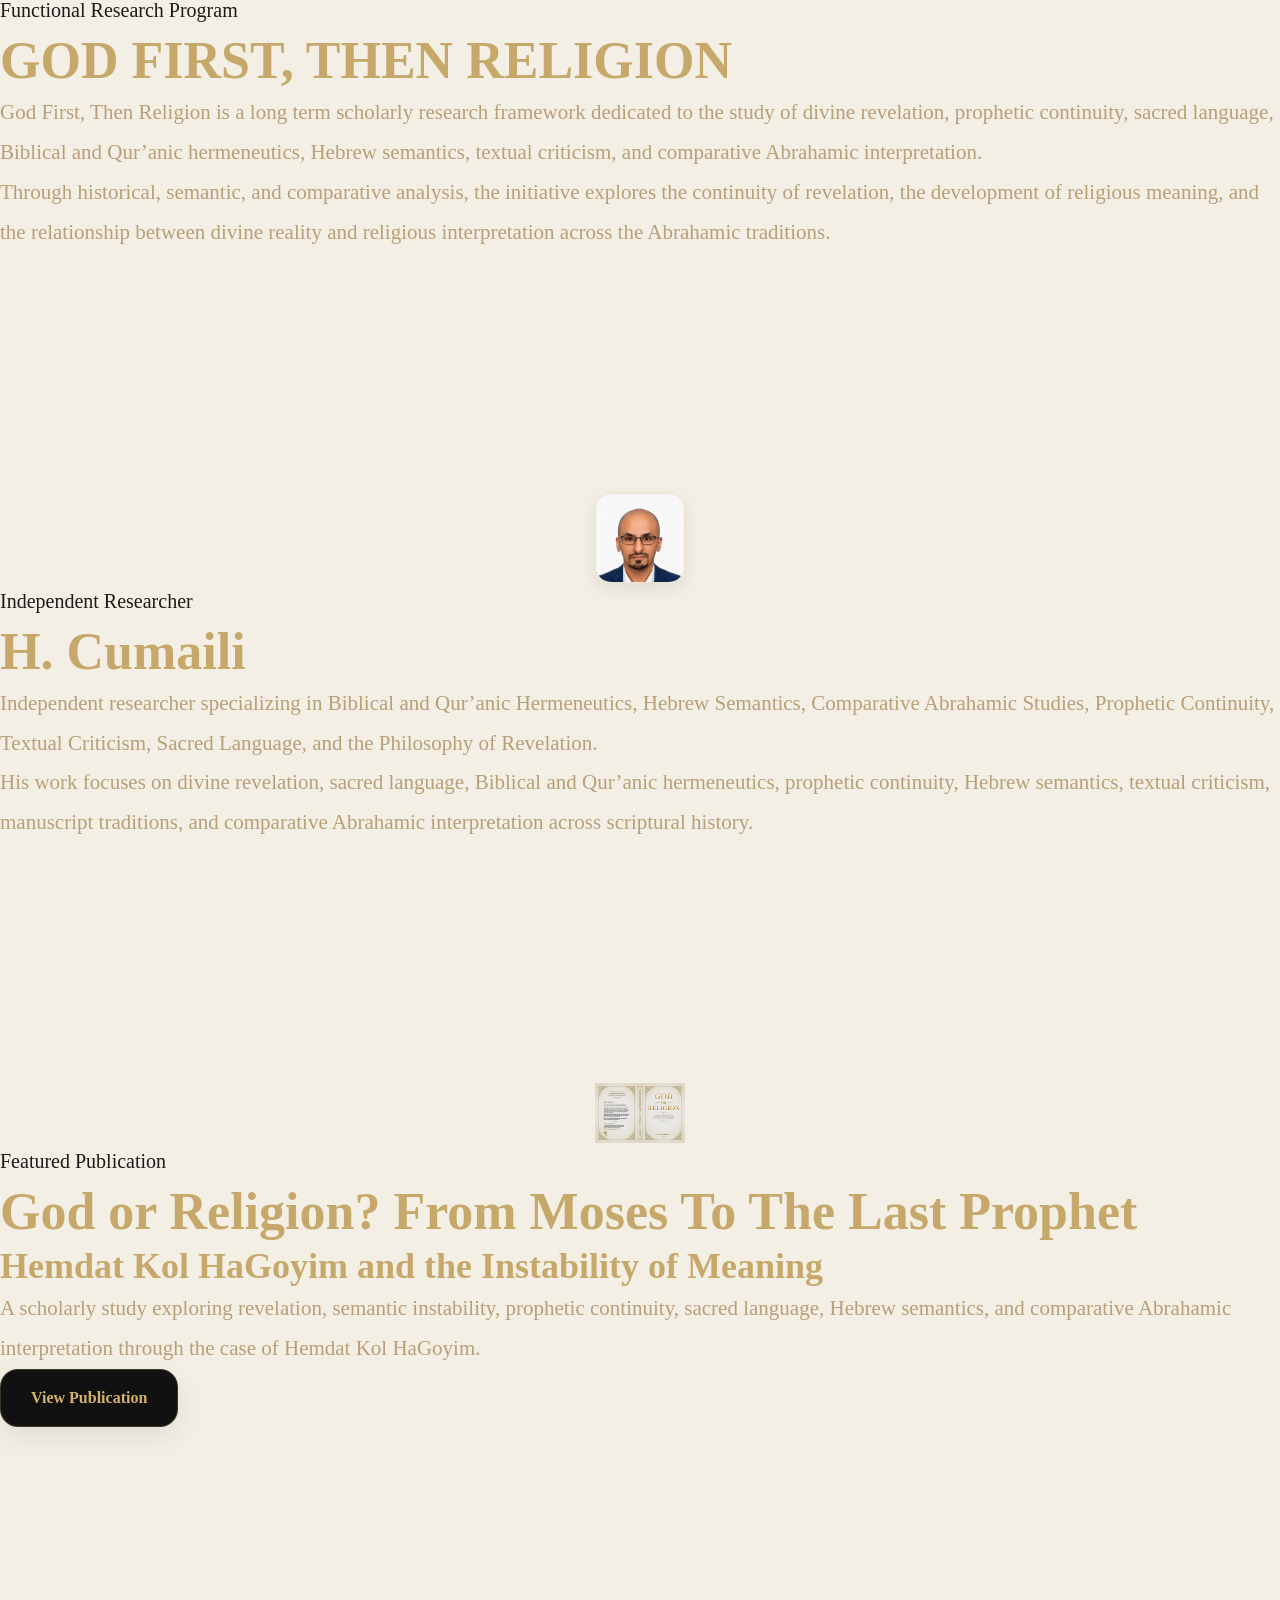
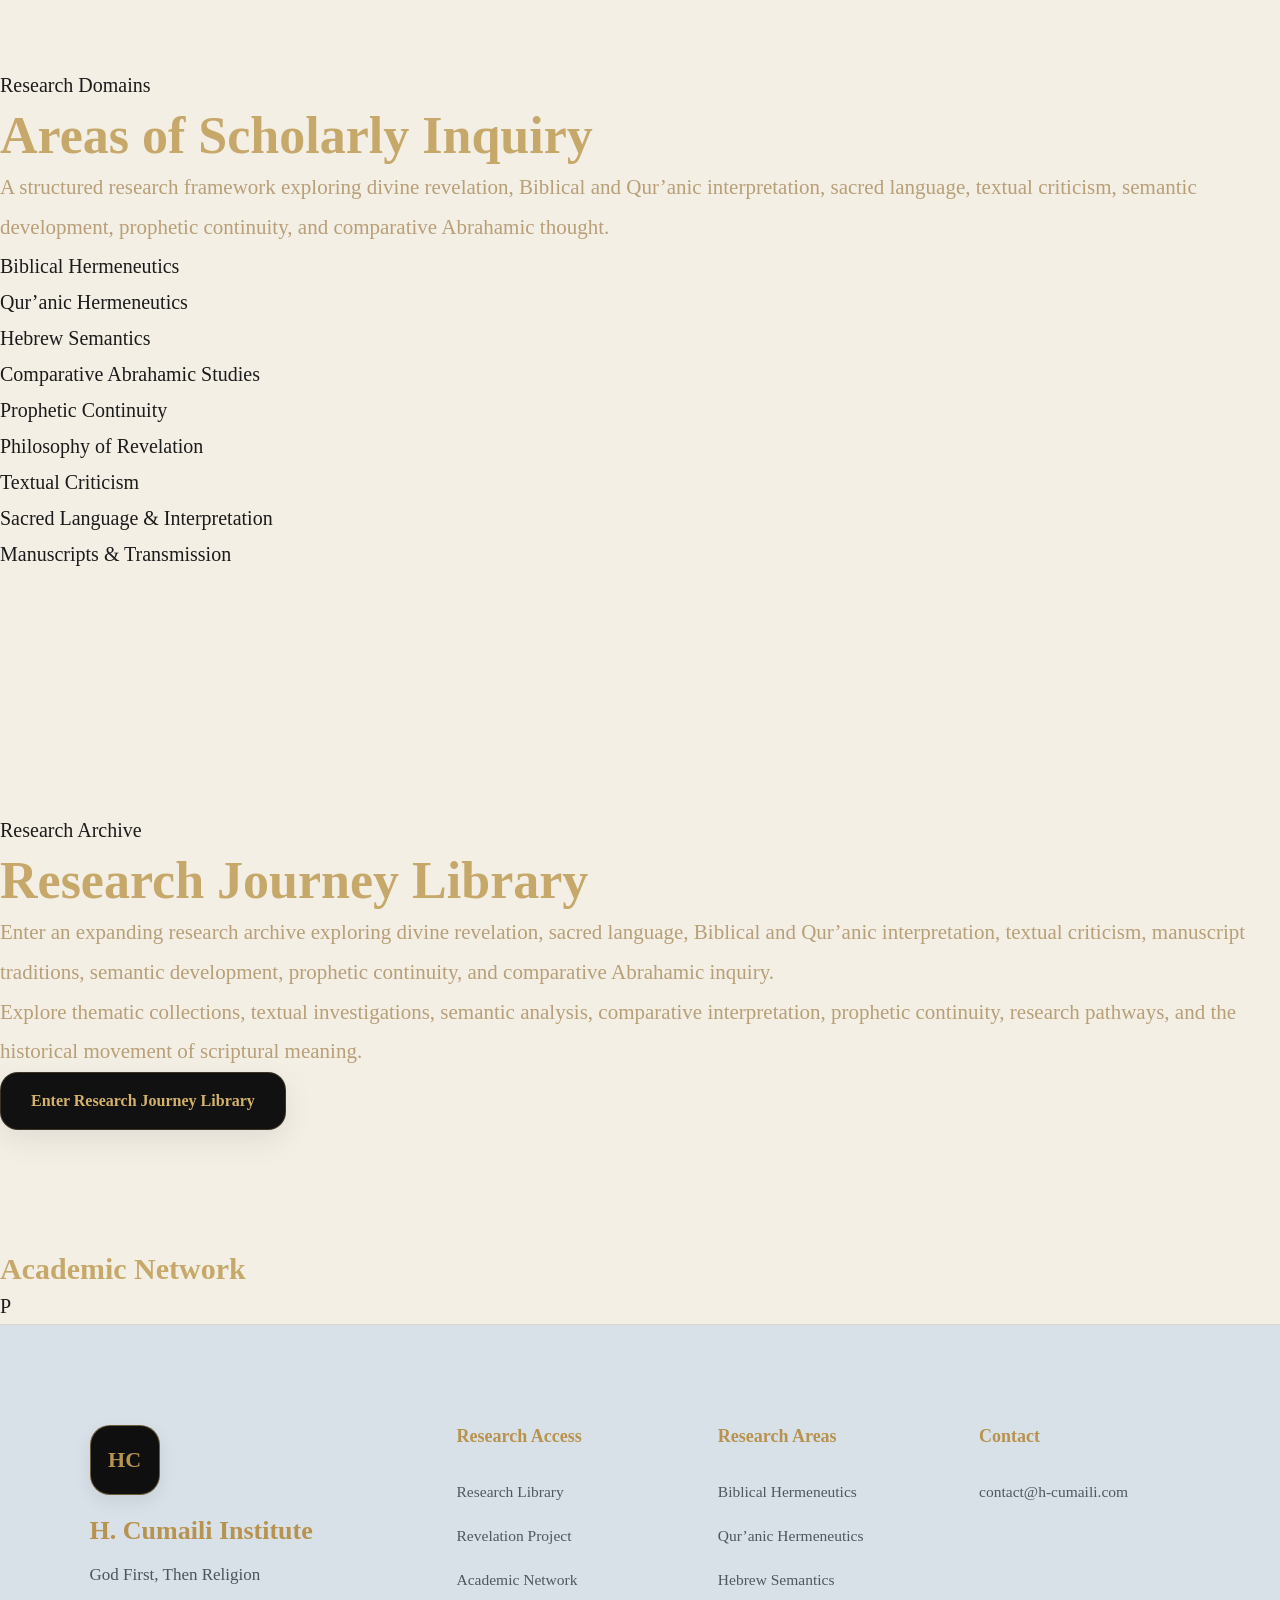
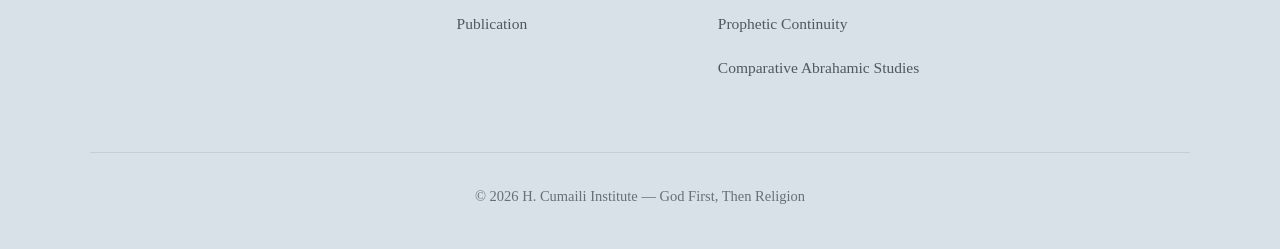
==== commit 442b13be: "Update index.html" ====
--- a/index.html
+++ b/index.html
@@ -817,7 +817,95 @@
   </div>
 
 </div>
+  <!-- ========================= ACADEMIC NETWORK DOCK ========================= -->
+<div class="academic-dock-section" id="academic-network">
+  <h4>Academic Network</h4>
   
+  <div class="academic-dock">
+
+    <!-- ORCID -->
+    <a href="https://orcid.org/0009-0005-8938-119X" 
+       target="_blank" 
+       rel="noopener noreferrer" 
+       class="dock-item"
+       aria-label="ORCID">
+      <div class="dock-icon orcid-icon" title="ORCID"></div>
+    </a>
+
+    <!-- Google Scholar -->
+    <a href="https://scholar.google.com/citations?user=1JX9BRIAAAAJ&hl=ar" 
+       target="_blank" 
+       rel="noopener noreferrer" 
+       class="dock-item"
+       aria-label="Google Scholar">
+      <div class="dock-icon scholar-icon" title="Google Scholar"></div>
+    </a>
+
+    <!-- Zenodo -->
+    <a href="https://zenodo.org/records/20130053" 
+       target="_blank" 
+       rel="noopener noreferrer" 
+       class="dock-item"
+       aria-label="Zenodo">
+      <div class="dock-icon zenodo-icon" title="Zenodo"></div>
+    </a>
+
+    <!-- SSRN -->
+    <a href="https://ssrn.com/author=11365068" 
+       target="_blank" 
+       rel="noopener noreferrer" 
+       class="dock-item"
+       aria-label="SSRN">
+      <div class="dock-icon ssrn-icon" title="SSRN"></div>
+    </a>
+
+    <!-- OSF -->
+    <a href="https://osf.io/5t7u2/" 
+       target="_blank" 
+       rel="noopener noreferrer" 
+       class="dock-item"
+       aria-label="OSF">
+      <div class="dock-icon osf-icon" title="OSF"></div>
+    </a>
+
+    <!-- PhilPeople -->
+    <a href="https://philpeople.org/profiles/h-cumaili" 
+       target="_blank" 
+       rel="noopener noreferrer" 
+       class="dock-item"
+       aria-label="PhilPeople">
+      <div class="dock-icon philpeople-icon" title="PhilPeople">P</div>
+    </a>
+
+    <!-- Medium -->
+    <a href="https://medium.com/@H.cumaili" 
+       target="_blank" 
+       rel="noopener noreferrer" 
+       class="dock-item"
+       aria-label="Medium">
+      <div class="dock-icon medium-icon" title="Medium"></div>
+    </a>
+
+    <!-- WordPress -->
+    <a href="https://hcumaili.wordpress.com/" 
+       target="_blank" 
+       rel="noopener noreferrer" 
+       class="dock-item"
+       aria-label="WordPress">
+      <div class="dock-icon wordpress-icon" title="WordPress"></div>
+    </a>
+
+    <!-- LinkedIn -->
+    <a href="https://www.linkedin.com/in/h-cumaili-620b12206/" 
+       target="_blank" 
+       rel="noopener noreferrer" 
+       class="dock-item"
+       aria-label="LinkedIn">
+      <div class="dock-icon linkedin-icon" title="LinkedIn"></div>
+    </a>
+
+  </div>
+</div>
 <!-- =========================
 FOOTER
 ========================= -->
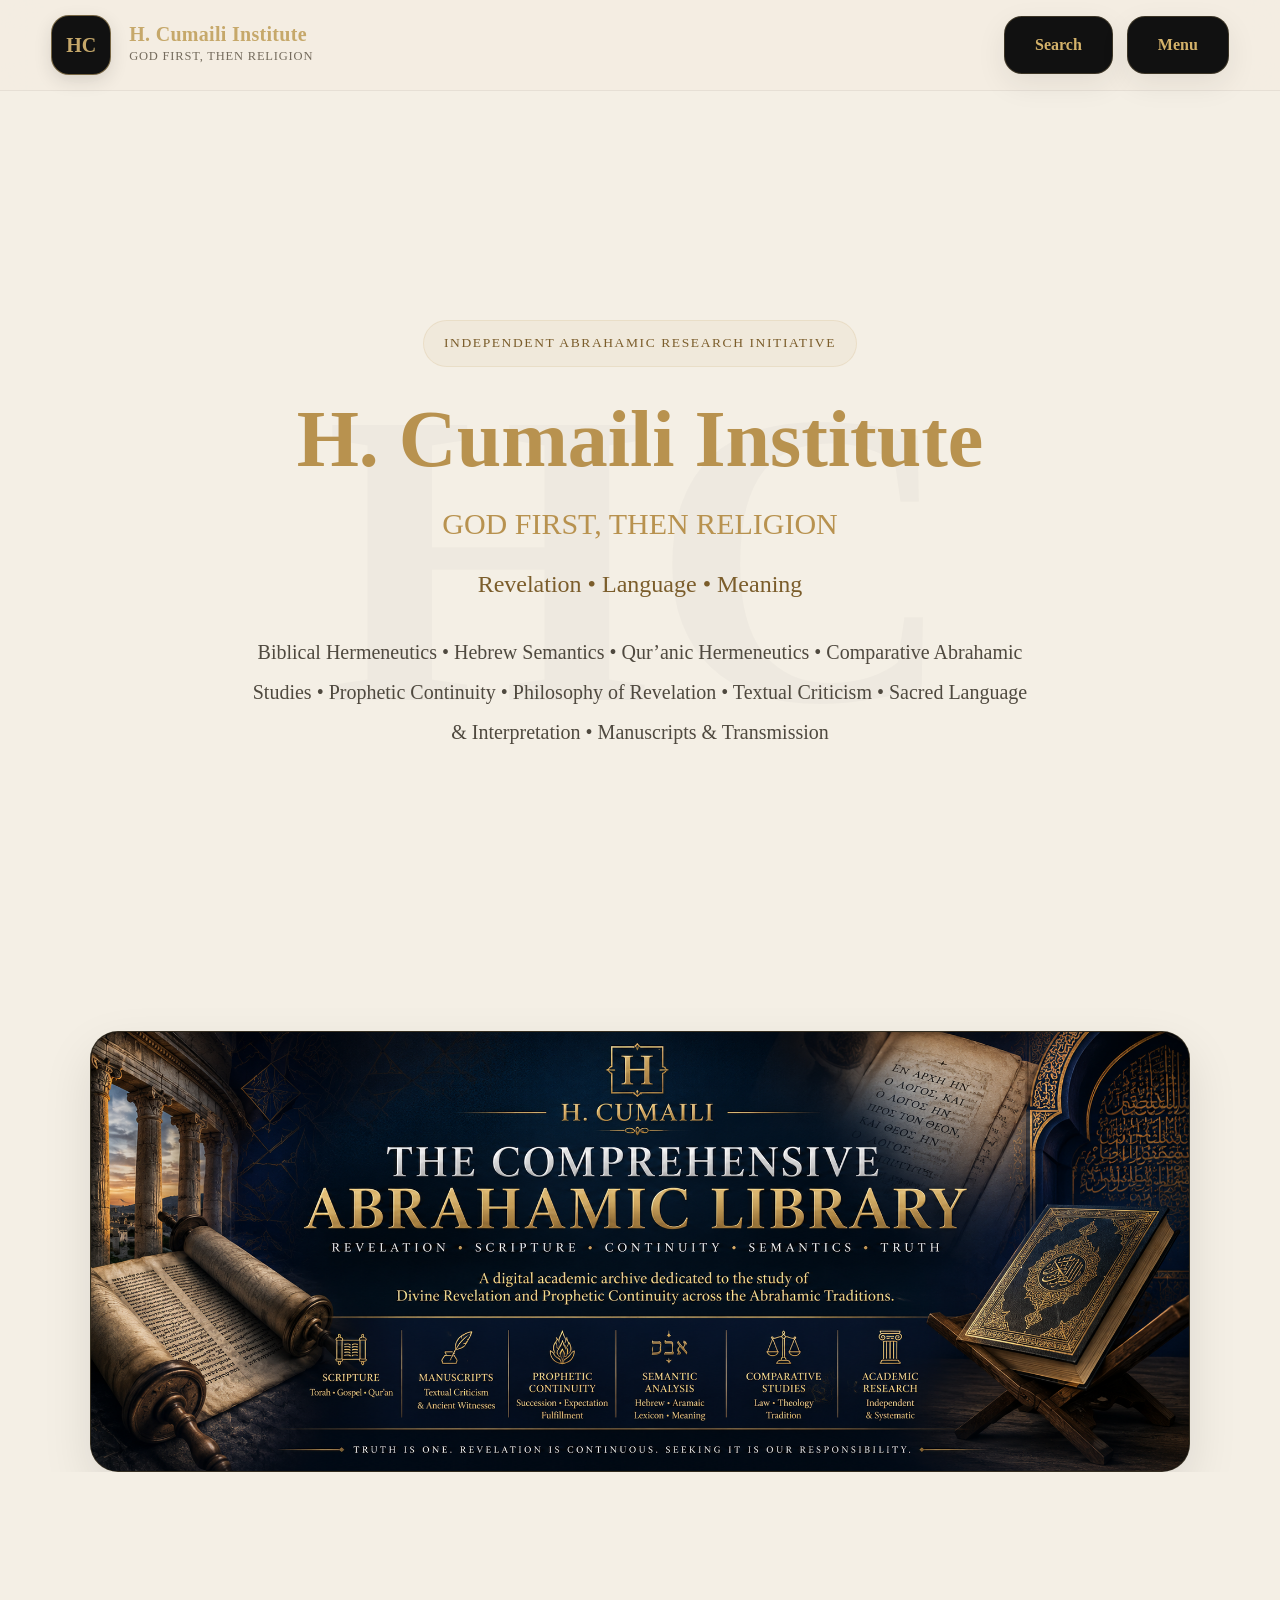
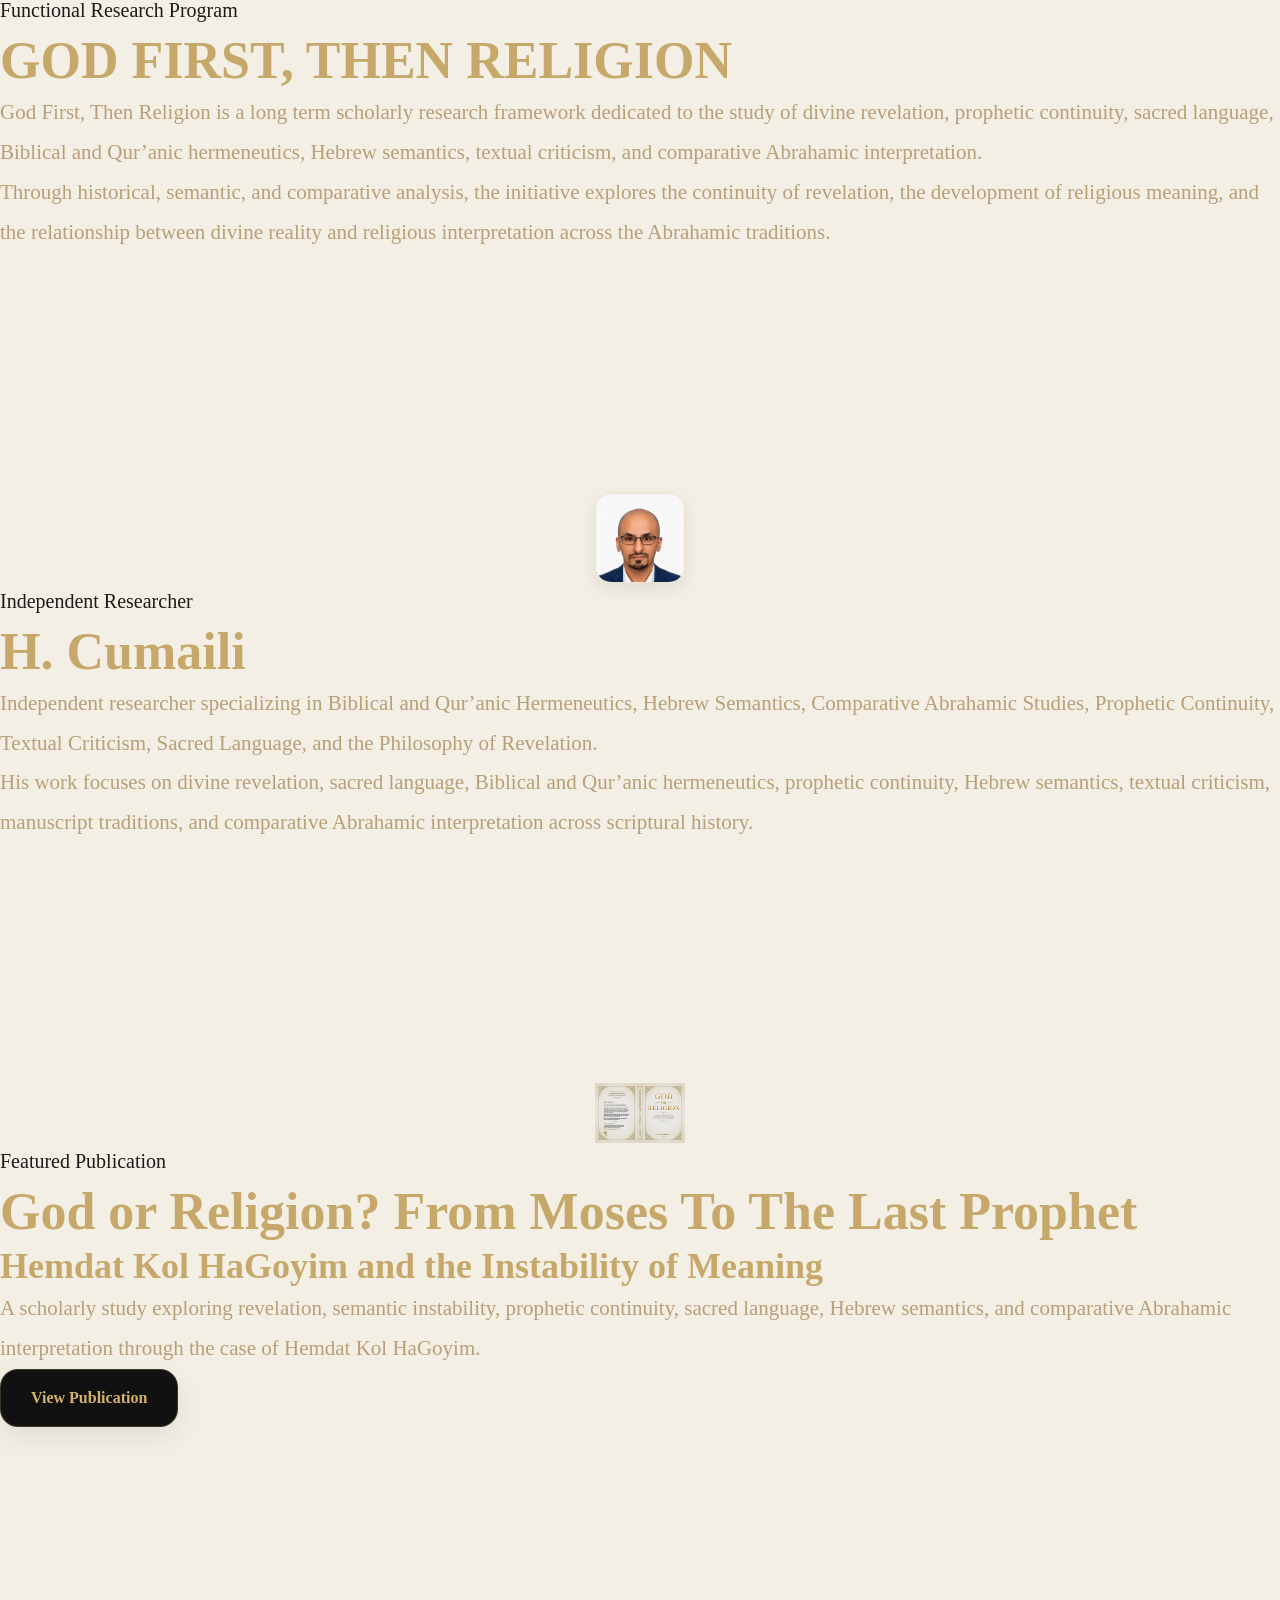
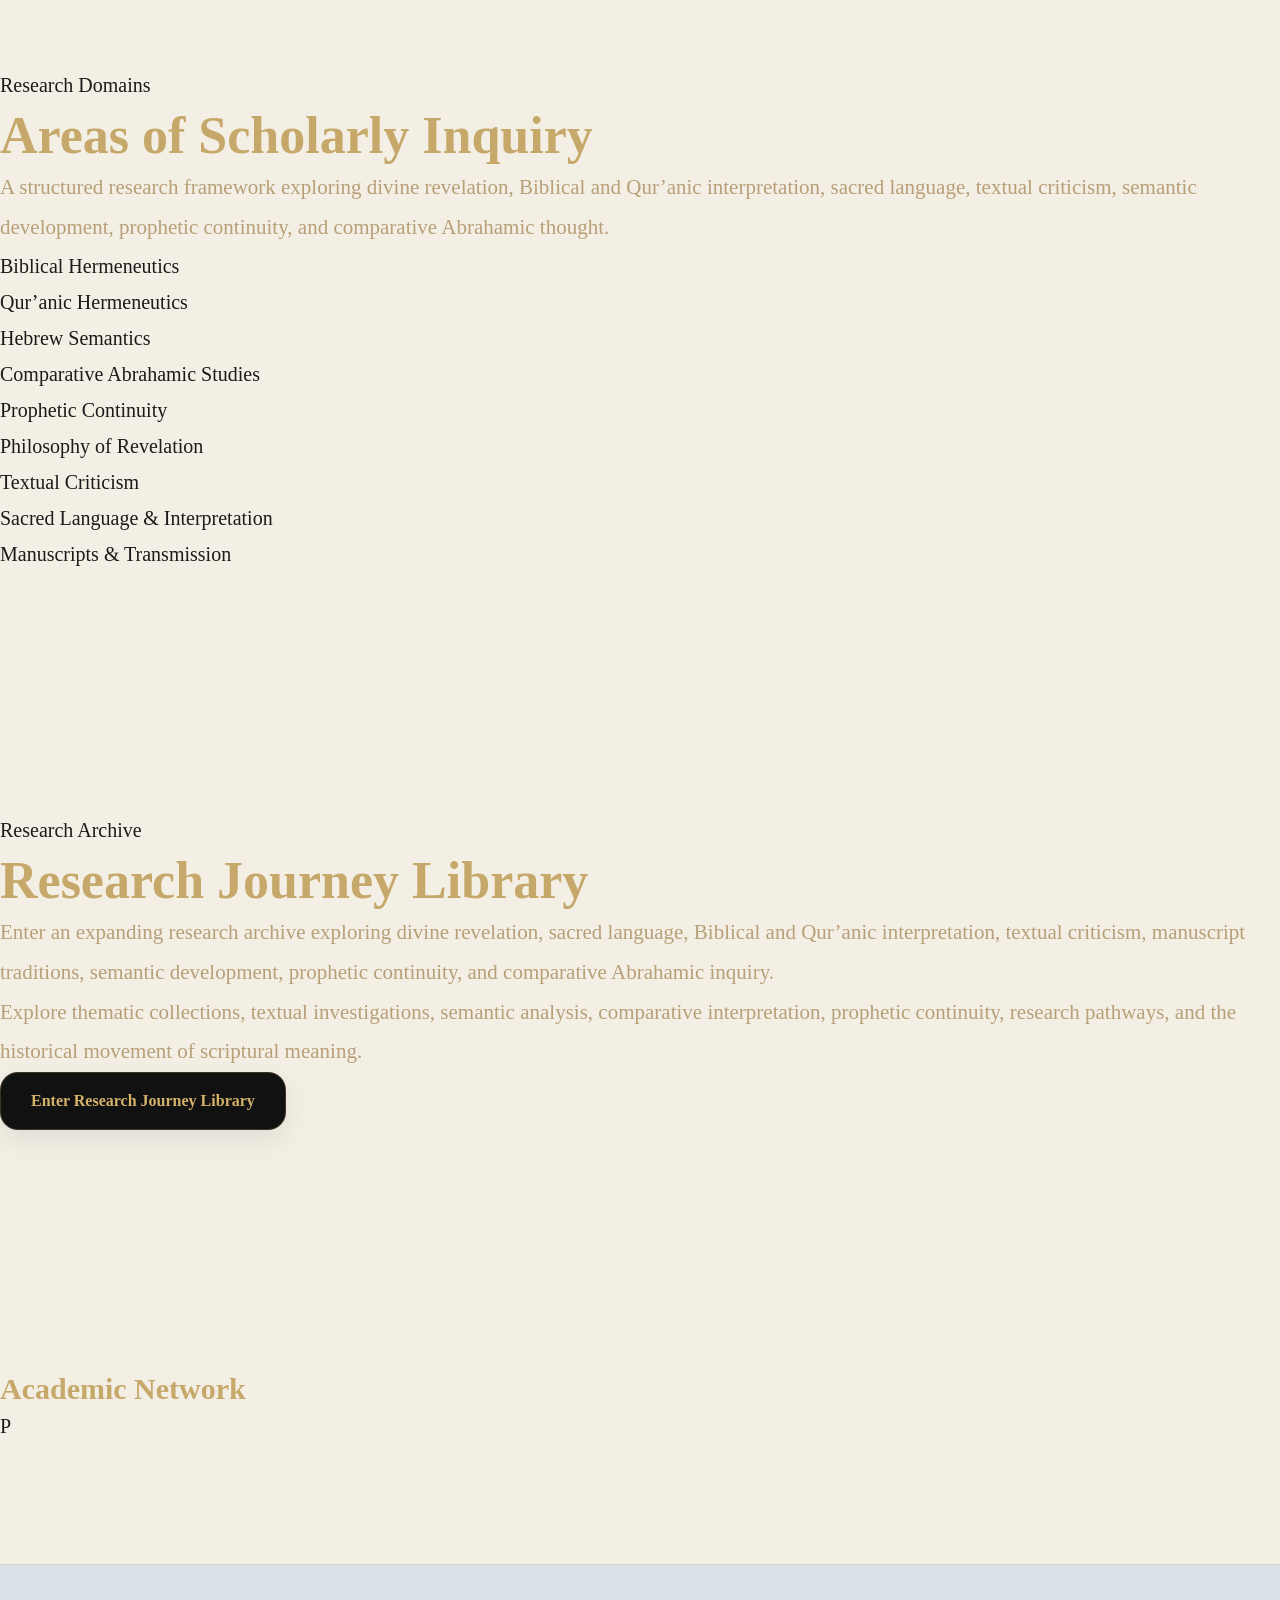
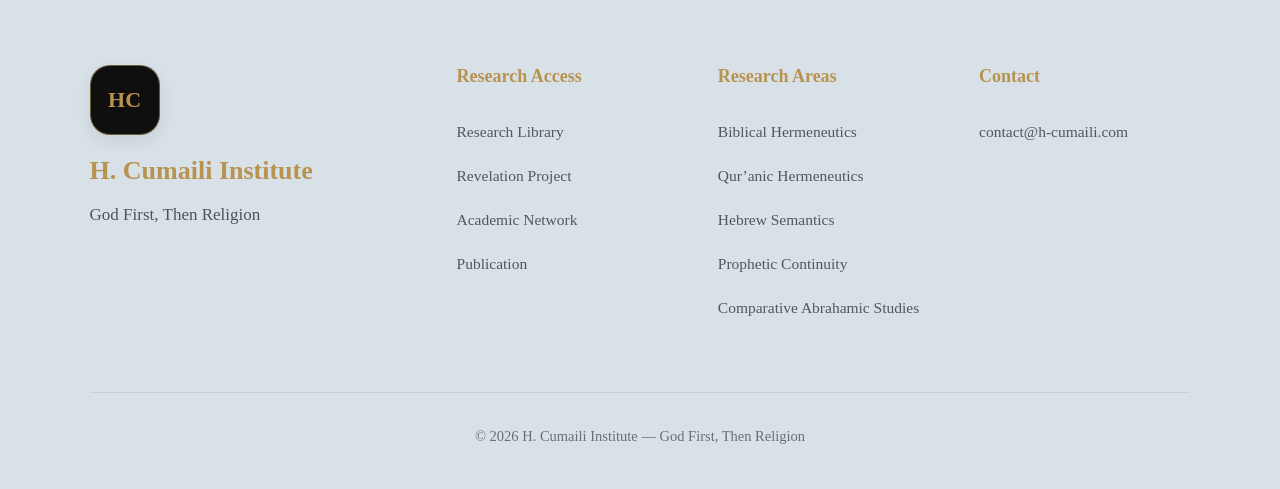
==== commit 2a757ca0: "Update index.html" ====
--- a/index.html
+++ b/index.html
@@ -737,371 +737,137 @@
 MENU OVERLAY
 ========================= -->
 
-<div
-  class="menu-overlay"
-  id="menuOverlay"
->
-
+<div class="menu-overlay" id="menuOverlay">
   <div class="menu-panel">
-
-    <!-- MENU HEADER -->
-
     <div class="menu-header">
-
-      <span class="menu-label">
-
-        H. Cumaili Institute
-
-      </span>
-
-
-      <button
-        type="button"
-        class="menu-close-btn"
-        id="menuClose"
-        aria-label="Close Menu"
-      >
-
+      <span class="menu-label">H. Cumaili Institute</span>
+      <button type="button" class="menu-close-btn" id="menuClose" aria-label="Close Menu">
         Close
-
       </button>
-
-    </div>
-
-
-    <!-- MENU GRID -->
+    </div>
 
     <div class="menu-grid">
-
-      <a
-        href="./research-library/index.html"
-        class="menu-card"
-      >
-
-        Research Library
-
-      </a>
-
-
-      <a
-        href="#revelation-project"
-        class="menu-card"
-      >
-
-        Revelation Project
-
-      </a>
-
-
-      <a
-        href="#academic-network"
-        class="menu-card"
-      >
-
-        Academic Network
-
-      </a>
-
-
-      <a
-        href="#publication"
-        class="menu-card"
-      >
-
-        Publication
-
-      </a>
-
-    </div>
-
-  </div>
-
+      <a href="./research-library/index.html" class="menu-card">Research Library</a>
+      <a href="#revelation-project" class="menu-card">Revelation Project</a>
+      <a href="#academic-network" class="menu-card">Academic Network</a>
+      <a href="#publication" class="menu-card">Publication</a>
+    </div>
+  </div>
 </div>
-  <!-- ========================= ACADEMIC NETWORK DOCK ========================= -->
-<div class="academic-dock-section" id="academic-network">
+
+<!-- ========================= ACADEMIC NETWORK DOCK ========================= -->
+<section class="academic-dock-section" id="academic-network">
   <h4>Academic Network</h4>
   
   <div class="academic-dock">
-
     <!-- ORCID -->
-    <a href="https://orcid.org/0009-0005-8938-119X" 
-       target="_blank" 
-       rel="noopener noreferrer" 
-       class="dock-item"
-       aria-label="ORCID">
+    <a href="https://orcid.org/0009-0005-8938-119X" target="_blank" rel="noopener noreferrer" class="dock-item" aria-label="ORCID">
       <div class="dock-icon orcid-icon" title="ORCID"></div>
     </a>
 
     <!-- Google Scholar -->
-    <a href="https://scholar.google.com/citations?user=1JX9BRIAAAAJ&hl=ar" 
-       target="_blank" 
-       rel="noopener noreferrer" 
-       class="dock-item"
-       aria-label="Google Scholar">
+    <a href="https://scholar.google.com/citations?user=1JX9BRIAAAAJ&hl=ar" target="_blank" rel="noopener noreferrer" class="dock-item" aria-label="Google Scholar">
       <div class="dock-icon scholar-icon" title="Google Scholar"></div>
     </a>
 
     <!-- Zenodo -->
-    <a href="https://zenodo.org/records/20130053" 
-       target="_blank" 
-       rel="noopener noreferrer" 
-       class="dock-item"
-       aria-label="Zenodo">
+    <a href="https://zenodo.org/records/20130053" target="_blank" rel="noopener noreferrer" class="dock-item" aria-label="Zenodo">
       <div class="dock-icon zenodo-icon" title="Zenodo"></div>
     </a>
 
     <!-- SSRN -->
-    <a href="https://ssrn.com/author=11365068" 
-       target="_blank" 
-       rel="noopener noreferrer" 
-       class="dock-item"
-       aria-label="SSRN">
+    <a href="https://ssrn.com/author=11365068" target="_blank" rel="noopener noreferrer" class="dock-item" aria-label="SSRN">
       <div class="dock-icon ssrn-icon" title="SSRN"></div>
     </a>
 
     <!-- OSF -->
-    <a href="https://osf.io/5t7u2/" 
-       target="_blank" 
-       rel="noopener noreferrer" 
-       class="dock-item"
-       aria-label="OSF">
+    <a href="https://osf.io/5t7u2/" target="_blank" rel="noopener noreferrer" class="dock-item" aria-label="OSF">
       <div class="dock-icon osf-icon" title="OSF"></div>
     </a>
 
     <!-- PhilPeople -->
-    <a href="https://philpeople.org/profiles/h-cumaili" 
-       target="_blank" 
-       rel="noopener noreferrer" 
-       class="dock-item"
-       aria-label="PhilPeople">
+    <a href="https://philpeople.org/profiles/h-cumaili" target="_blank" rel="noopener noreferrer" class="dock-item" aria-label="PhilPeople">
       <div class="dock-icon philpeople-icon" title="PhilPeople">P</div>
     </a>
 
     <!-- Medium -->
-    <a href="https://medium.com/@H.cumaili" 
-       target="_blank" 
-       rel="noopener noreferrer" 
-       class="dock-item"
-       aria-label="Medium">
+    <a href="https://medium.com/@H.cumaili" target="_blank" rel="noopener noreferrer" class="dock-item" aria-label="Medium">
       <div class="dock-icon medium-icon" title="Medium"></div>
     </a>
 
     <!-- WordPress -->
-    <a href="https://hcumaili.wordpress.com/" 
-       target="_blank" 
-       rel="noopener noreferrer" 
-       class="dock-item"
-       aria-label="WordPress">
+    <a href="https://hcumaili.wordpress.com/" target="_blank" rel="noopener noreferrer" class="dock-item" aria-label="WordPress">
       <div class="dock-icon wordpress-icon" title="WordPress"></div>
     </a>
 
     <!-- LinkedIn -->
-    <a href="https://www.linkedin.com/in/h-cumaili-620b12206/" 
-       target="_blank" 
-       rel="noopener noreferrer" 
-       class="dock-item"
-       aria-label="LinkedIn">
+    <a href="https://www.linkedin.com/in/h-cumaili-620b12206/" target="_blank" rel="noopener noreferrer" class="dock-item" aria-label="LinkedIn">
       <div class="dock-icon linkedin-icon" title="LinkedIn"></div>
     </a>
-
-  </div>
-</div>
-<!-- =========================
-FOOTER
-========================= -->
+  </div>
+</section>
 
 </main>
 
+<!-- ========================= FOOTER ========================= -->
 <footer class="site-footer">
 
   <div class="footer-container">
 
     <!-- BRAND -->
-
     <div class="footer-brand">
-
-      <div class="footer-logo">
-
-        HC
-
-      </div>
-
-
-      <h3>
-
-        H. Cumaili Institute
-
-      </h3>
-
-
-      <p>
-
-        God First, Then Religion
-
-      </p>
-
-    </div>
-
+      <div class="footer-logo">HC</div>
+      <h3>H. Cumaili Institute</h3>
+      <p>God First, Then Religion</p>
+    </div>
 
     <!-- RESEARCH ACCESS -->
-
     <div class="footer-links">
-
-      <h4>
-
-        Research Access
-
-      </h4>
-
-
-      <a
-        href="./research-library/index.html"
-      >
-
-        Research Library
-
-      </a>
-
-
-      <a
-        href="#revelation-project"
-      >
-
-        Revelation Project
-
-      </a>
-
-
-      <a
-        href="#academic-network"
-      >
-
-        Academic Network
-
-      </a>
-
-
-      <a
-        href="#publication"
-      >
-
-        Publication
-
-      </a>
-
-    </div>
-
+      <h4>Research Access</h4>
+      <a href="./research-library/index.html">Research Library</a>
+      <a href="#revelation-project">Revelation Project</a>
+      <a href="#academic-network">Academic Network</a>
+      <a href="#publication">Publication</a>
+    </div>
 
     <!-- RESEARCH AREAS -->
-
     <div class="footer-links">
-
-      <h4>
-
-        Research Areas
-
-      </h4>
-
-
-      <span>
-
-        Biblical Hermeneutics
-
-      </span>
-
-
-      <span>
-
-        Qur’anic Hermeneutics
-
-      </span>
-
-
-      <span>
-
-        Hebrew Semantics
-
-      </span>
-
-
-      <span>
-
-        Prophetic Continuity
-
-      </span>
-
-
-      <span>
-
-        Comparative Abrahamic Studies
-
-      </span>
-
-    </div>
-
+      <h4>Research Areas</h4>
+      <span>Biblical Hermeneutics</span>
+      <span>Qur’anic Hermeneutics</span>
+      <span>Hebrew Semantics</span>
+      <span>Prophetic Continuity</span>
+      <span>Comparative Abrahamic Studies</span>
+    </div>
 
     <!-- CONTACT -->
-
     <div class="footer-links">
-
-      <h4>
-
-        Contact
-
-      </h4>
-
-
-      <a
-        href="mailto:contact@h-cumaili.com"
-      >
-
-        contact@h-cumaili.com
-
-      </a>
-
-    </div>
-
-  </div>
-
+      <h4>Contact</h4>
+      <a href="mailto:contact@h-cumaili.com">contact@h-cumaili.com</a>
+    </div>
+
+  </div>
 
   <!-- COPYRIGHT -->
-
   <div class="footer-bottom">
-
-    © 2026 H. Cumaili Institute —
-    God First, Then Religion
-
+    © 2026 H. Cumaili Institute — God First, Then Religion
   </div>
 
 </footer>
 
-
-<!-- =========================
-JAVASCRIPT SYSTEM
-========================= -->
+<!-- ========================= JAVASCRIPT SYSTEM ========================= -->
 
 <script src="./js/navbar.js"></script>
-
 <script src="./js/animations.js"></script>
-
 <script src="./js/footer.js"></script>
-
 <script src="./js/search.js"></script>
-
 <script src="./js/menu.js"></script>
-
 <script src="./js/cards.js"></script>
-
 <script src="./js/tables.js"></script>
-
 <script src="./js/hero.js"></script>
-
 <script src="./js/images.js"></script>
-
 <script src="./js/forms.js"></script>
-
 <script src="./js/sidebar.js"></script>
 
 </body>
-
 </html>
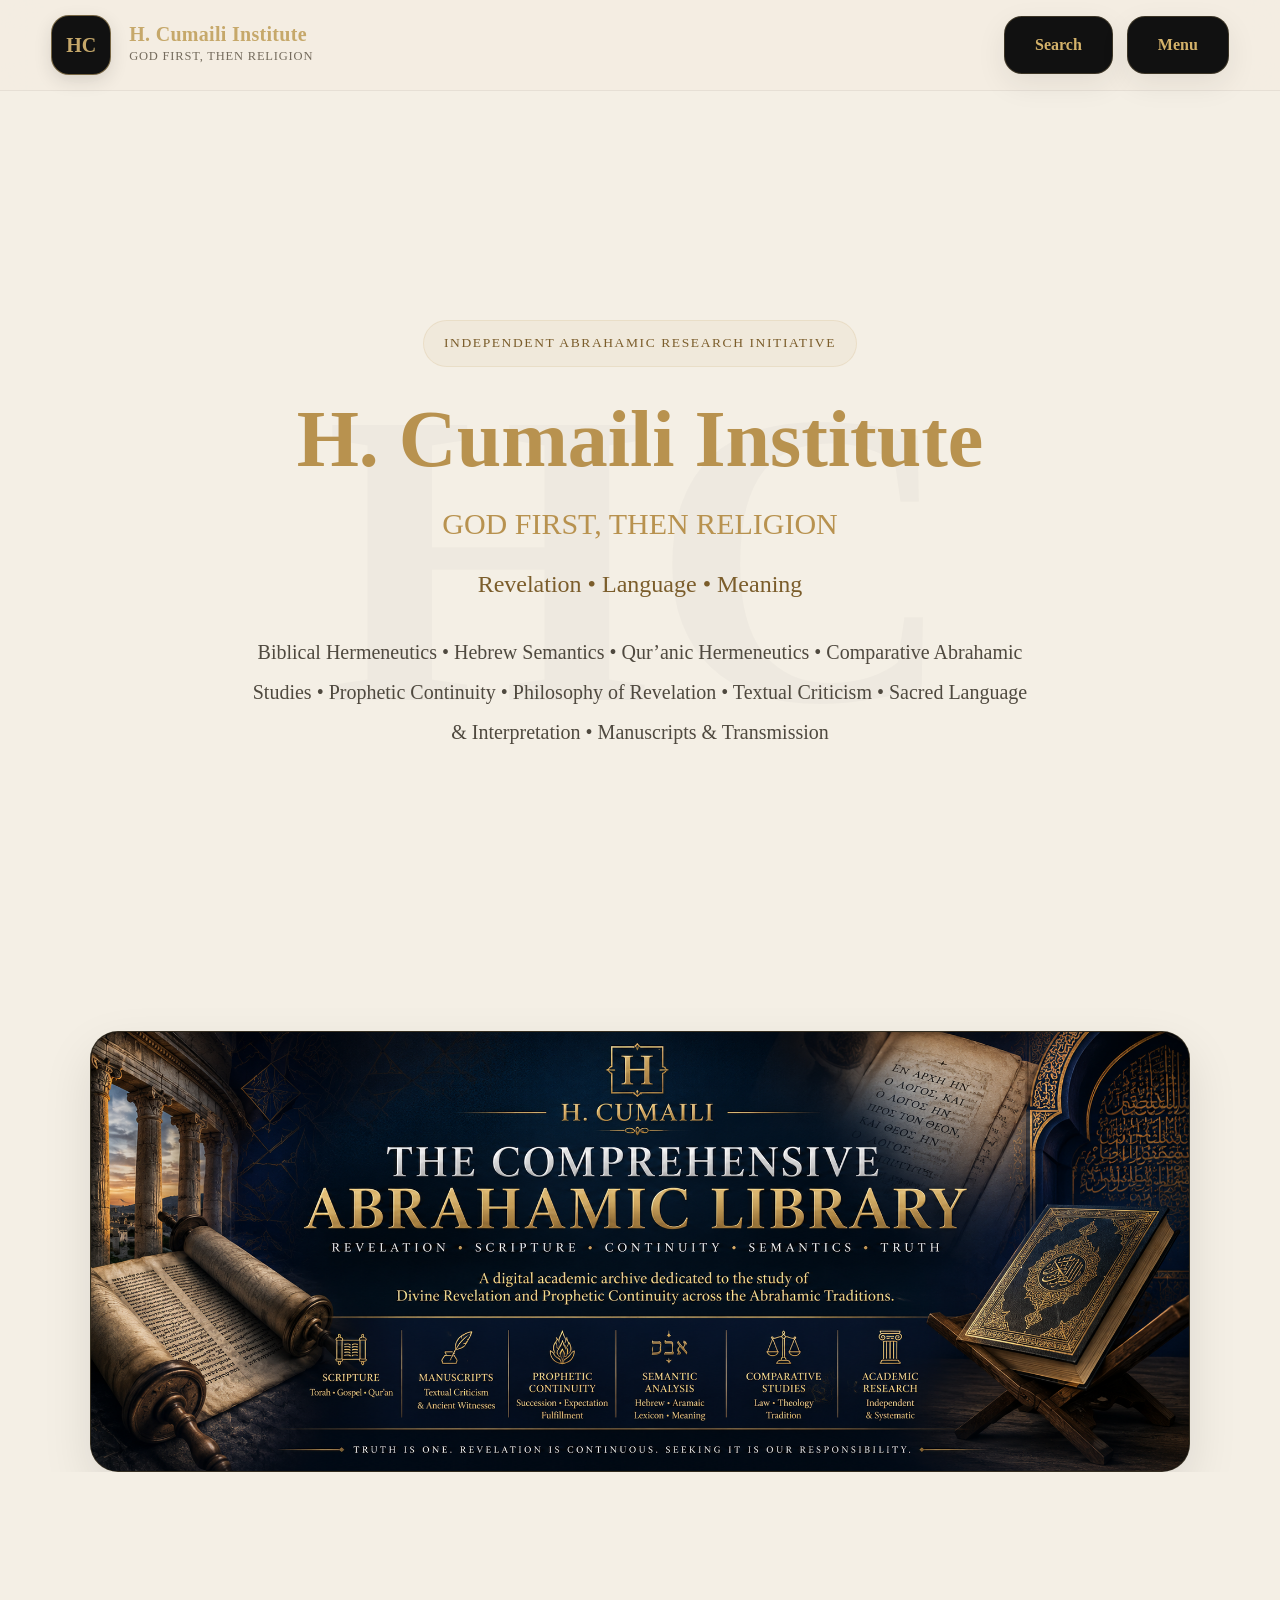
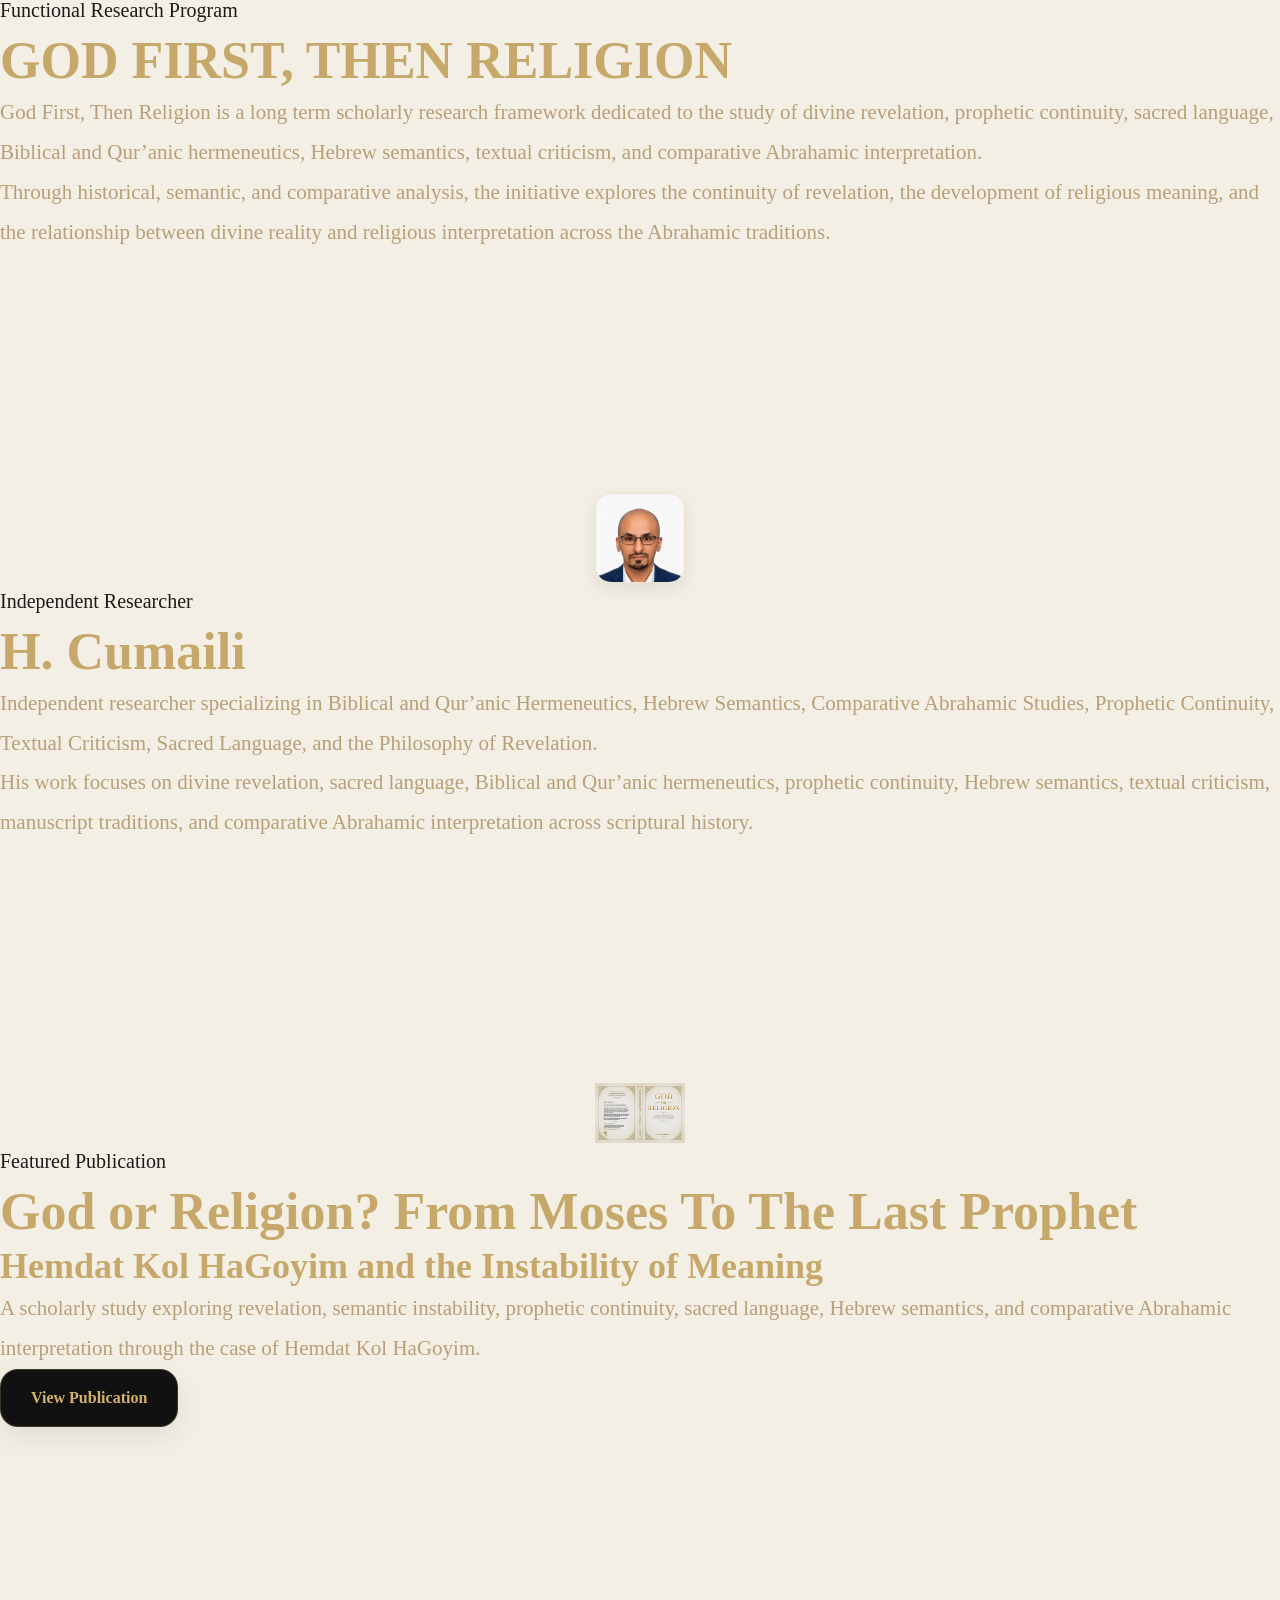
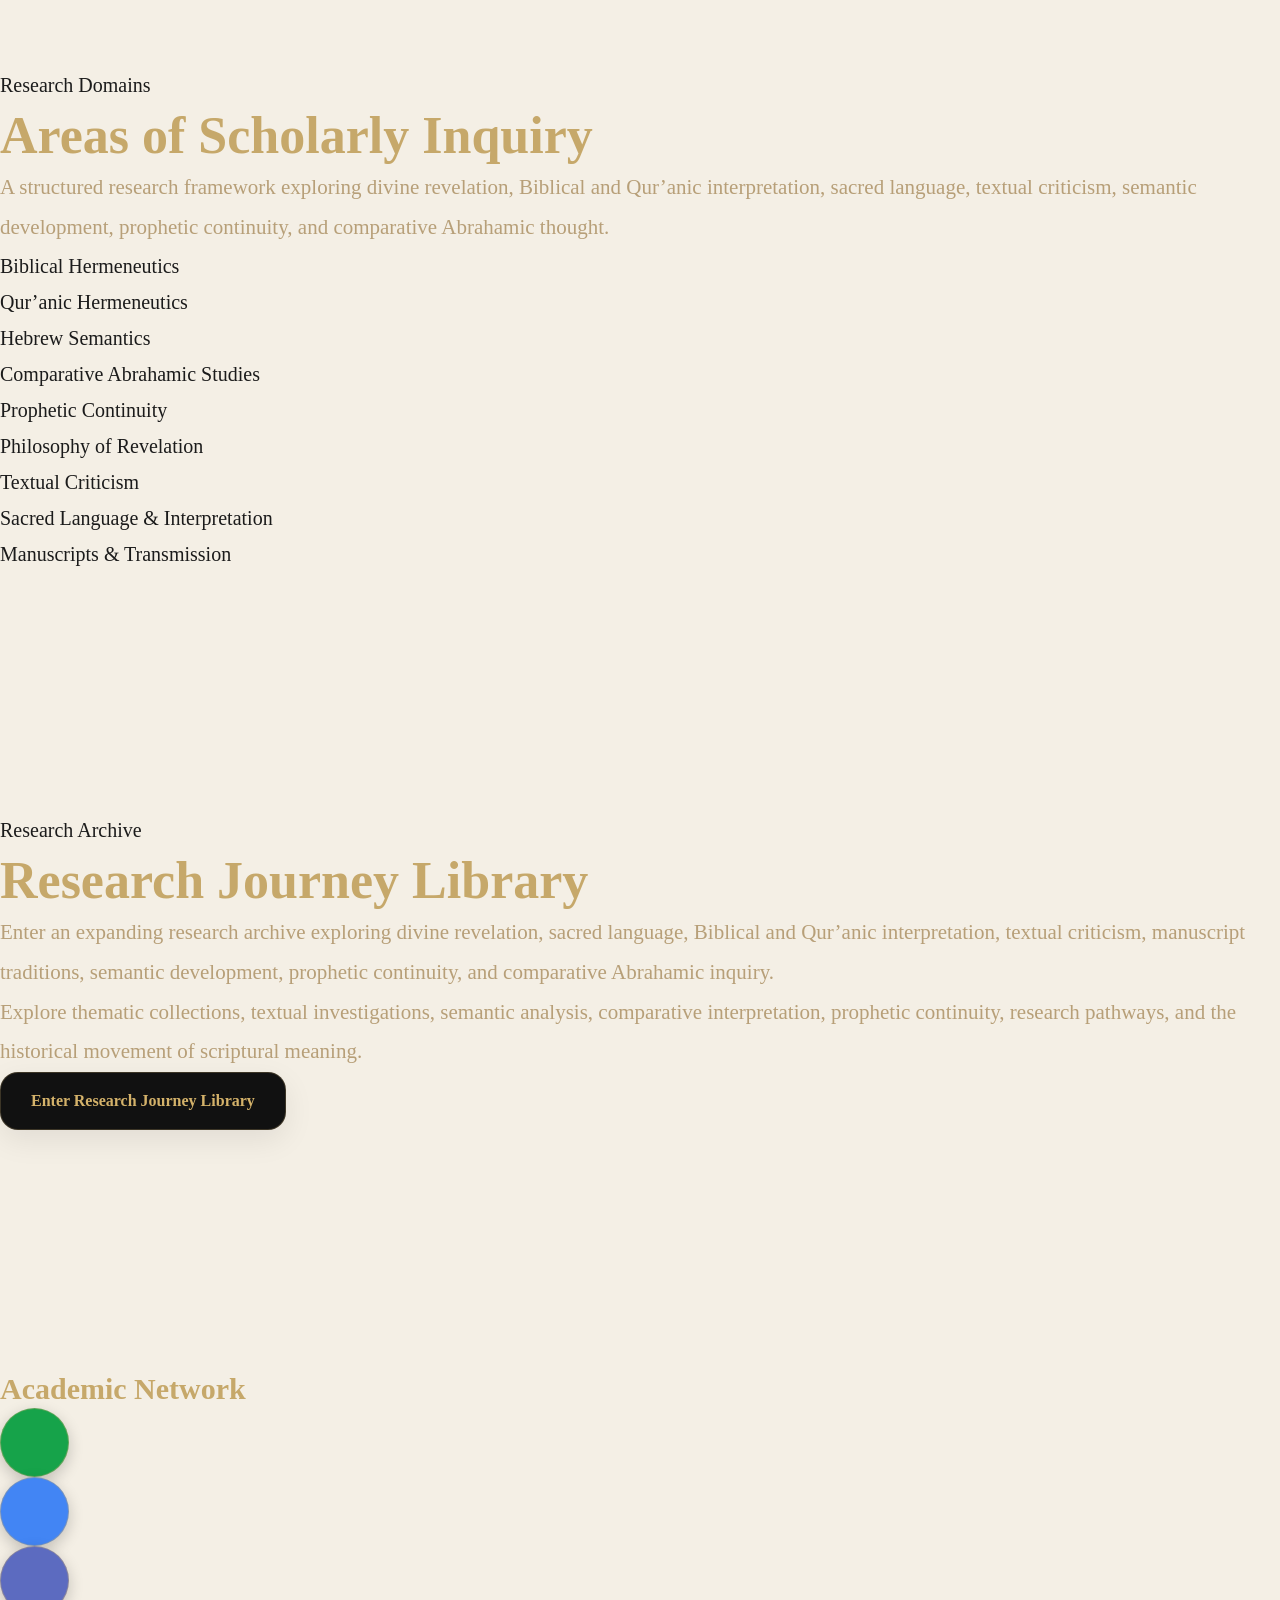
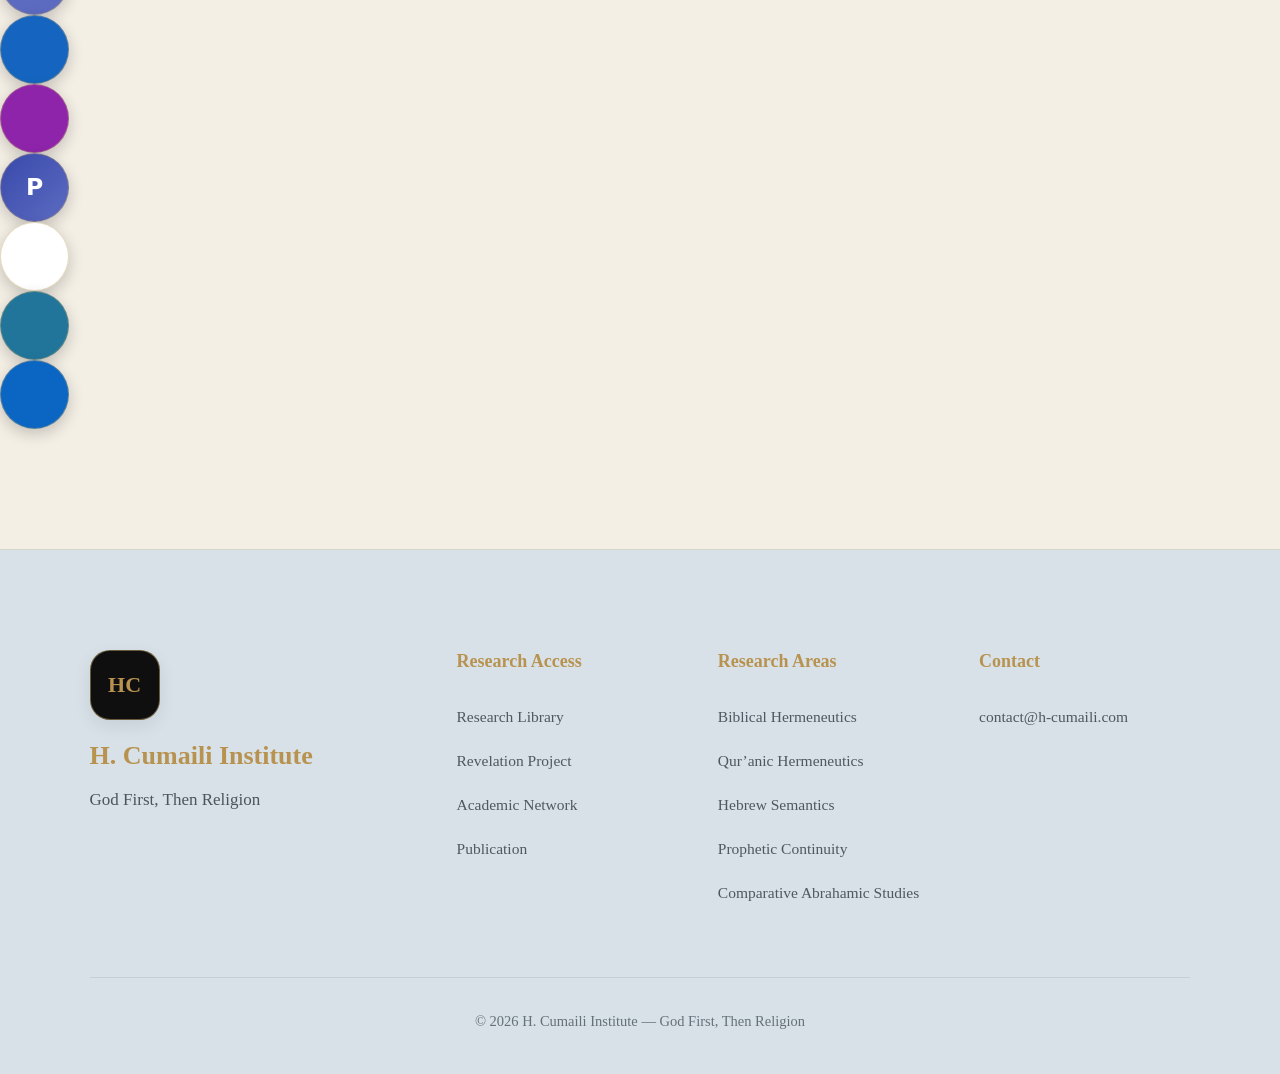
==== commit 676cfe95: "Update index.html" ====
--- a/index.html
+++ b/index.html
@@ -109,6 +109,7 @@
   rel="stylesheet"
   href="pages/css/home.css"
 >
+<link rel="stylesheet" href="pages/css/academic-network.css"> 
 
 
 <!-- RESPONSIVE -->
--- a/pages/css/academic-network.css
+++ b/pages/css/academic-network.css
@@ -0,0 +1,35 @@
+/* ========================= ICON ========================= */
+.dock-icon {
+    width: 6.9rem;
+    height: 6.9rem;
+    border-radius: 50%;
+    background-color: #111111;
+    background-position: center;
+    background-repeat: no-repeat;
+    background-size: 58%;
+    border: 0.18rem solid rgba(198, 168, 106, 0.4);
+    display: flex;
+    align-items: center;
+    justify-content: center;
+    color: #f0d38a;
+    box-shadow: 0 5px 15px rgba(0, 0, 0, 0.2);
+    transition: all 0.3s ease;
+}
+
+/* ========================= LOGOS ========================= */
+.orcid-icon      { background-color: #16a34a;    background-image: url('https://upload.wikimedia.org/wikipedia/commons/0/06/ORCID_iD.svg'); }
+.scholar-icon    { background-color: #4285f4;    background-image: url('https://upload.wikimedia.org/wikipedia/commons/c/c7/Google_Scholar_logo.svg'); }
+.zenodo-icon     { background-color: #5c6bc0;    background-image: url('https://upload.wikimedia.org/wikipedia/commons/6/66/Zenodo-gradient-square.svg'); }
+.ssrn-icon       { background-color: #1565c0;    background-image: url('https://upload.wikimedia.org/wikipedia/commons/7/7a/SSRN_Logo.svg'); background-size: 68%; }
+.osf-icon        { background-color: #8e24aa;    background-image: url('https://upload.wikimedia.org/wikipedia/commons/d/d9/Open_Science_Framework_log_%28and_Center_for_Open_Science_logo%29.svg'); background-size: 54%; }
+.medium-icon     { background-color: #ffffff;    background-image: url('https://upload.wikimedia.org/wikipedia/commons/0/0d/Medium_%28website%29_logo.svg'); background-size: 64%; }
+.wordpress-icon  { background-color: #21759b;    background-image: url('https://upload.wikimedia.org/wikipedia/commons/9/98/WordPress_blue_logo.svg'); }
+.linkedin-icon   { background-color: #0a66c2;    background-image: url('https://upload.wikimedia.org/wikipedia/commons/8/81/LinkedIn_icon.svg'); }
+
+.philpeople-icon {
+    background: linear-gradient(135deg, #3949ab, #5c6bc0);
+    color: white;
+    font-family: system-ui, Arial, sans-serif;
+    font-size: 2.35rem;
+    font-weight: 700;
+}
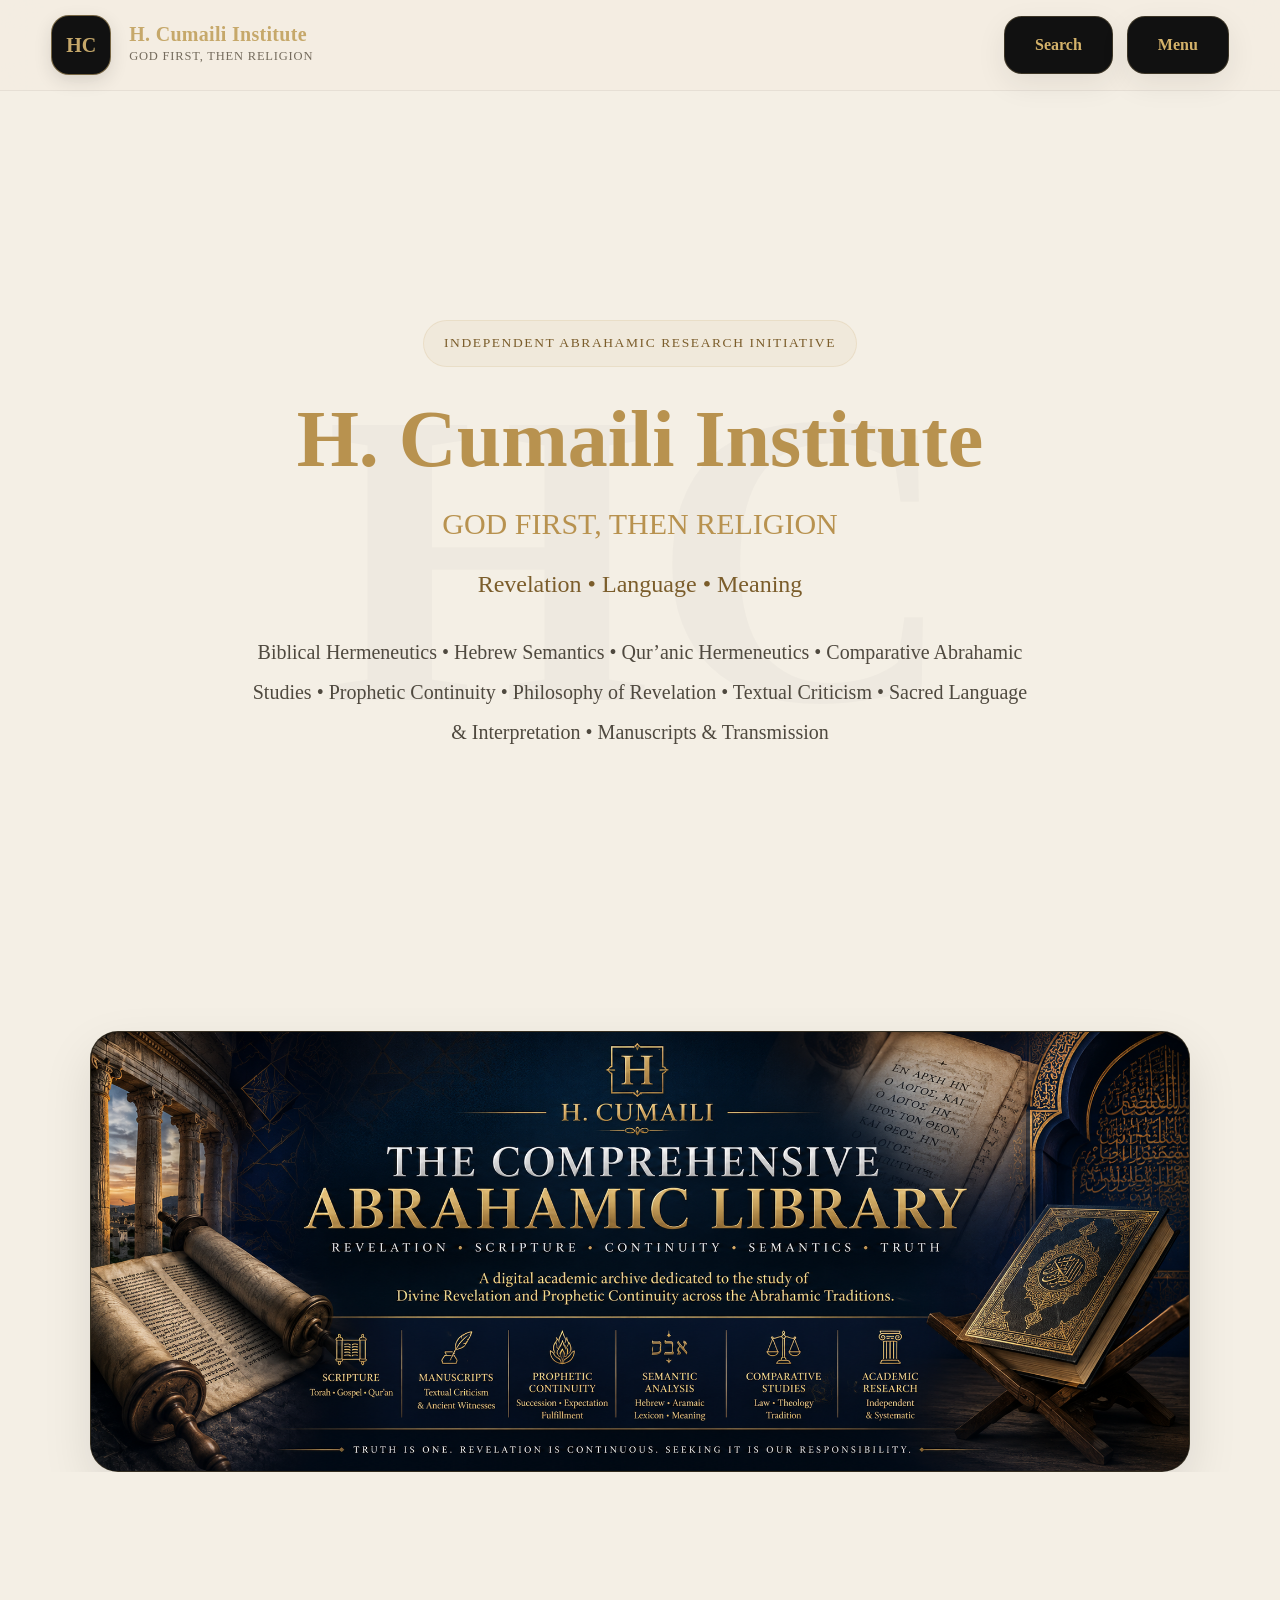
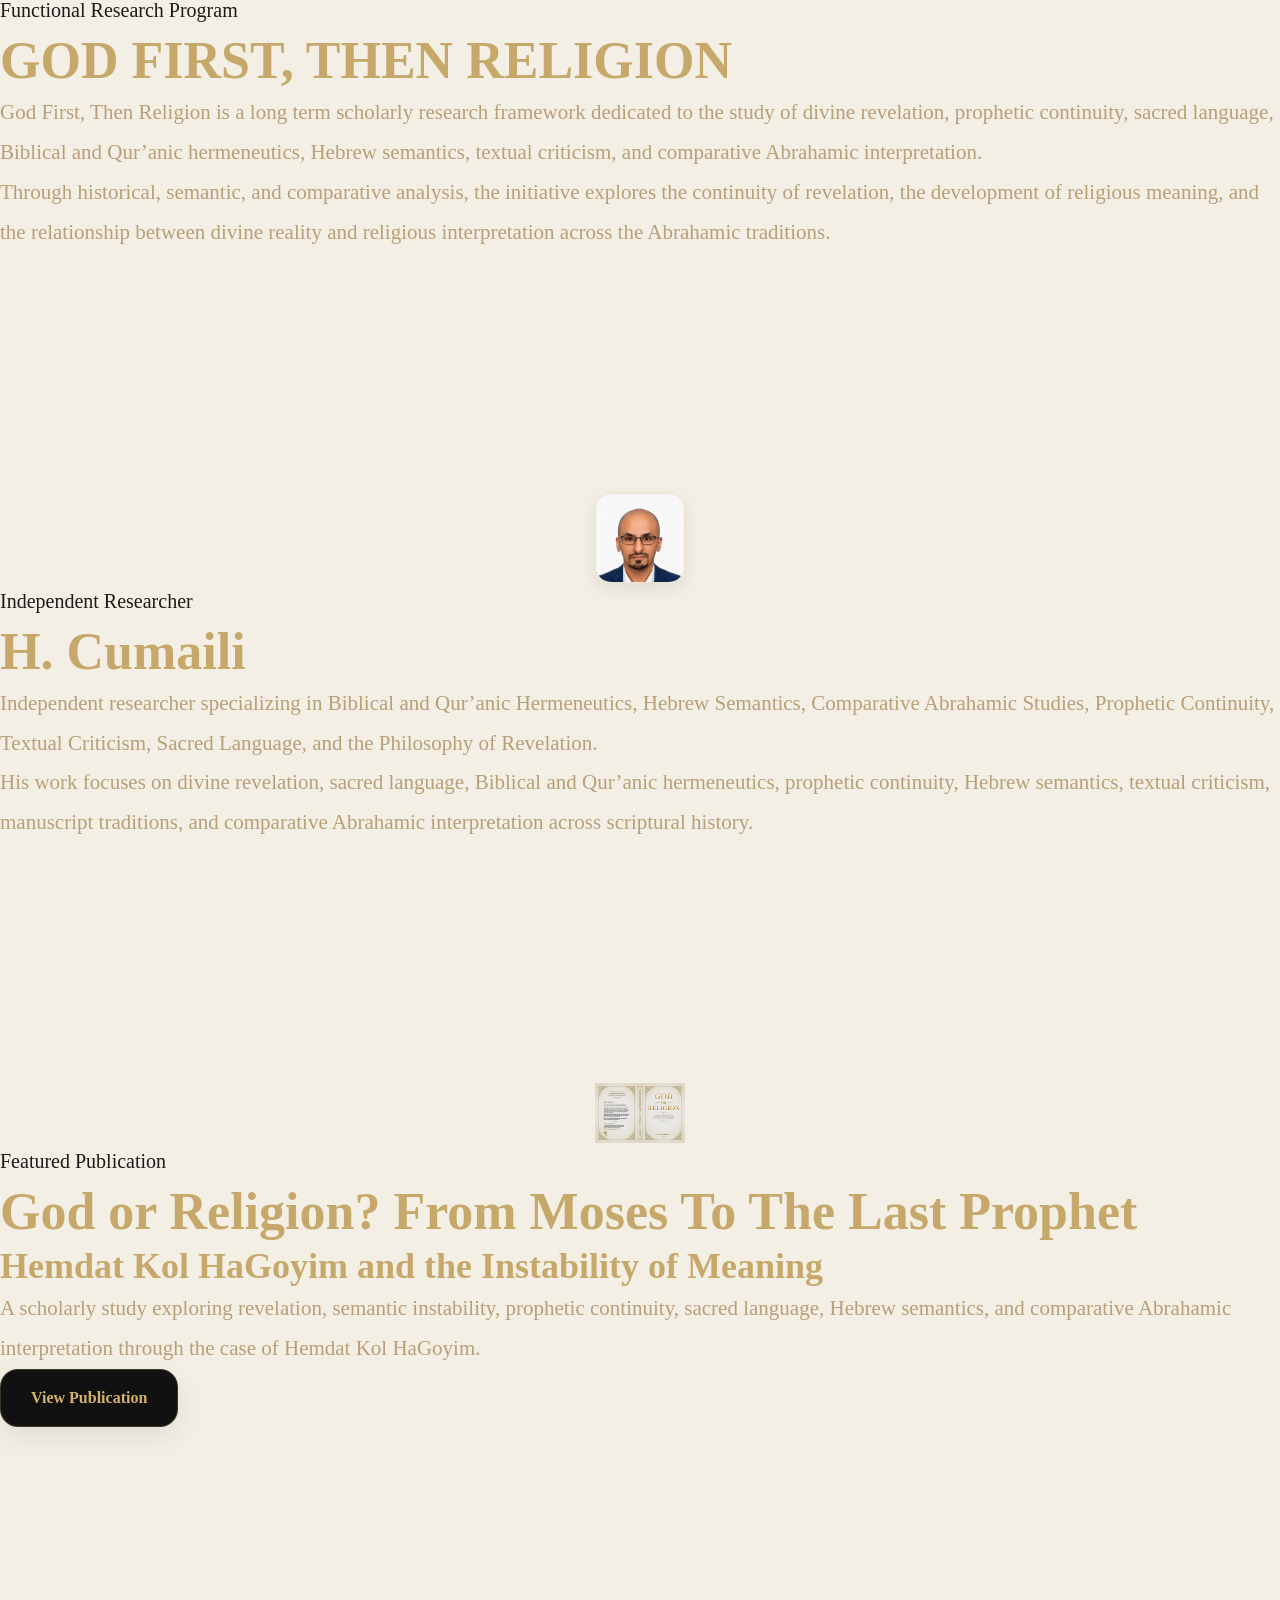
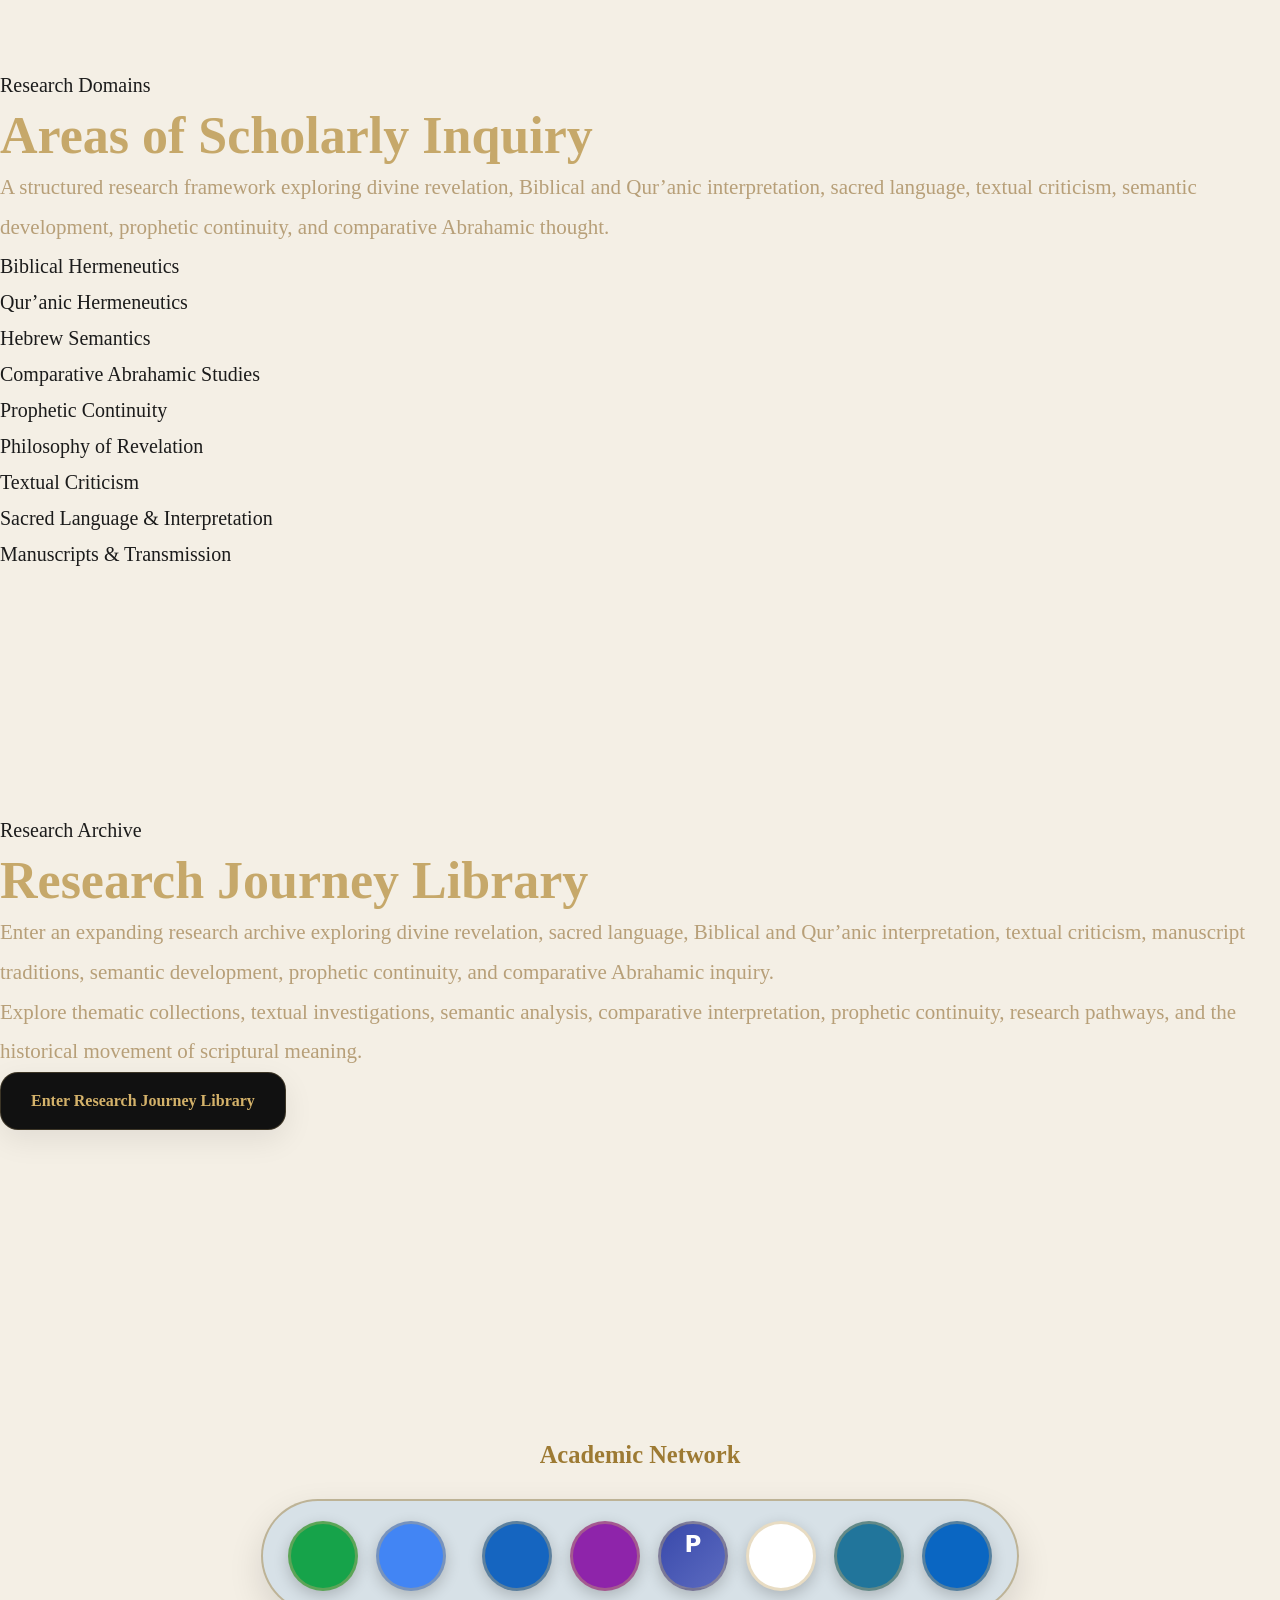
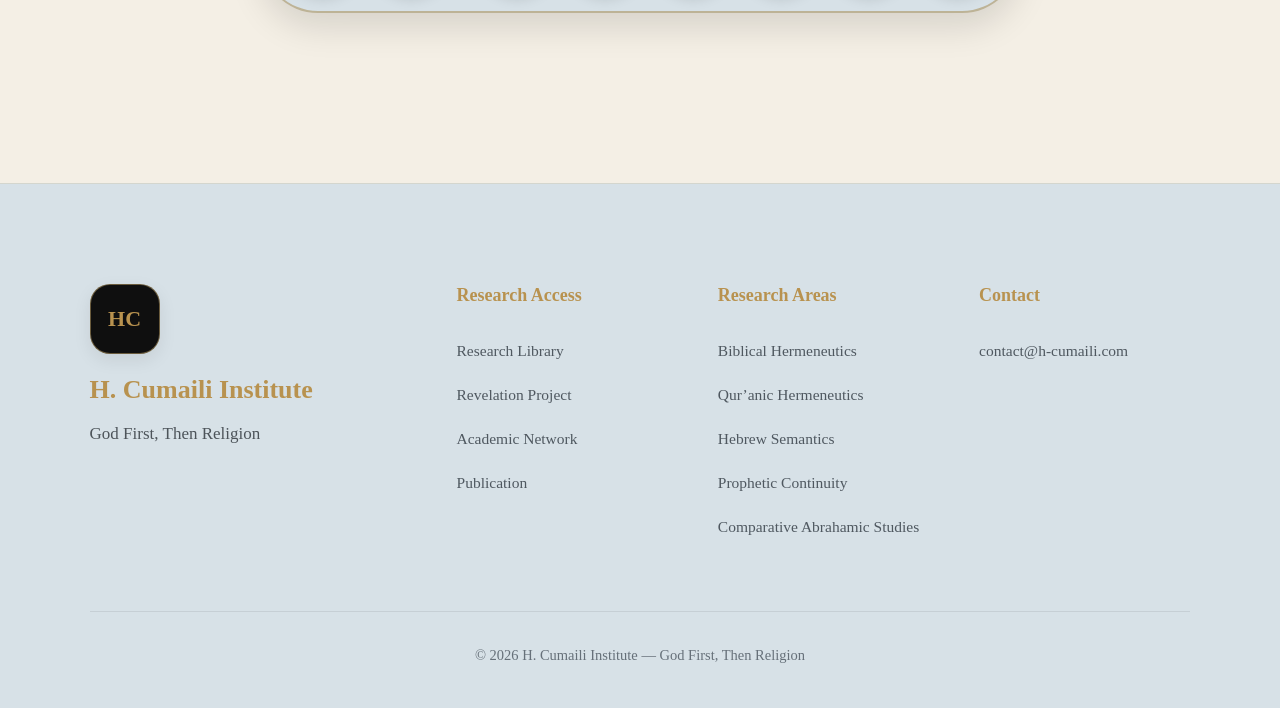
==== commit 05fb5a21: "Update index.html" ====
--- a/index.html
+++ b/index.html
@@ -772,9 +772,7 @@
     </a>
 
     <!-- Zenodo -->
-    <a href="https://zenodo.org/records/20130053" target="_blank" rel="noopener noreferrer" class="dock-item" aria-label="Zenodo">
-      <div class="dock-icon zenodo-icon" title="Zenodo"></div>
-    </a>
+   <a href="https://zenodo.org/search?q=metadata.creators.person_or_org.name%3A%22Cumaili%2C%20H.%22&l=list&p=1&s=10&sort=bestmatch" target="_blank">
 
     <!-- SSRN -->
     <a href="https://ssrn.com/author=11365068" target="_blank" rel="noopener noreferrer" class="dock-item" aria-label="SSRN">
--- a/pages/css/academic-network.css
+++ b/pages/css/academic-network.css
@@ -1,35 +1,102 @@
-/* ========================= ICON ========================= */
+/* ========================= ACADEMIC NETWORK DOCK ========================= */
+.academic-dock-section {
+    text-align: center;
+    margin: 7rem 0 5rem 0;
+}
+
+.academic-dock-section h4 {
+    color: #9d7a33;
+    font-family: 'Cinzel', serif;
+    font-size: 2.45rem;
+    font-weight: 600;
+    margin-bottom: 2.8rem;
+}
+
+.academic-dock {
+    display: flex;
+    flex-wrap: nowrap;
+    gap: 1.8rem;
+    justify-content: center;
+    align-items: center;
+    padding: 2rem 2.5rem;
+    background: #d7e1e7;
+    border-radius: 9999px;
+    border: 0.2rem solid rgba(157, 122, 51, 0.45);
+    box-shadow: 0 1.4rem 3.5rem rgba(0, 0, 0, 0.12);
+    width: fit-content;
+    margin: 0 auto;
+}
 .dock-icon {
-    width: 6.9rem;
-    height: 6.9rem;
+    width: 70px;
+    height: 70px;
     border-radius: 50%;
-    background-color: #111111;
+    background-color: #111;
+    background-size: 58%;
+    background-repeat: no-repeat;
     background-position: center;
-    background-repeat: no-repeat;
-    background-size: 58%;
-    border: 0.18rem solid rgba(198, 168, 106, 0.4);
-    display: flex;
-    align-items: center;
-    justify-content: center;
-    color: #f0d38a;
+    border: 3px solid rgba(198, 168, 106, 0.4);
     box-shadow: 0 5px 15px rgba(0, 0, 0, 0.2);
     transition: all 0.3s ease;
+    color: white;
+    font-weight: 700;
 }
 
-/* ========================= LOGOS ========================= */
-.orcid-icon      { background-color: #16a34a;    background-image: url('https://upload.wikimedia.org/wikipedia/commons/0/06/ORCID_iD.svg'); }
-.scholar-icon    { background-color: #4285f4;    background-image: url('https://upload.wikimedia.org/wikipedia/commons/c/c7/Google_Scholar_logo.svg'); }
-.zenodo-icon     { background-color: #5c6bc0;    background-image: url('https://upload.wikimedia.org/wikipedia/commons/6/66/Zenodo-gradient-square.svg'); }
-.ssrn-icon       { background-color: #1565c0;    background-image: url('https://upload.wikimedia.org/wikipedia/commons/7/7a/SSRN_Logo.svg'); background-size: 68%; }
-.osf-icon        { background-color: #8e24aa;    background-image: url('https://upload.wikimedia.org/wikipedia/commons/d/d9/Open_Science_Framework_log_%28and_Center_for_Open_Science_logo%29.svg'); background-size: 54%; }
-.medium-icon     { background-color: #ffffff;    background-image: url('https://upload.wikimedia.org/wikipedia/commons/0/0d/Medium_%28website%29_logo.svg'); background-size: 64%; }
-.wordpress-icon  { background-color: #21759b;    background-image: url('https://upload.wikimedia.org/wikipedia/commons/9/98/WordPress_blue_logo.svg'); }
-.linkedin-icon   { background-color: #0a66c2;    background-image: url('https://upload.wikimedia.org/wikipedia/commons/8/81/LinkedIn_icon.svg'); }
+/* Logos */
+.orcid-icon{
+    background-color:#16a34a;
+    background-image:url('https://upload.wikimedia.org/wikipedia/commons/0/06/ORCID_iD.svg');
+}
 
-.philpeople-icon {
-    background: linear-gradient(135deg, #3949ab, #5c6bc0);
-    color: white;
-    font-family: system-ui, Arial, sans-serif;
-    font-size: 2.35rem;
-    font-weight: 700;
+.scholar-icon{
+    background-color:#4285f4;
+    background-image:url('https://upload.wikimedia.org/wikipedia/commons/c/c7/Google_Scholar_logo.svg');
 }
+
+.zenodo-icon{
+    background-color:#6b46c1;
+    background-image:url('https://upload.wikimedia.org/wikipedia/commons/thumb/6/66/Zenodo-gradient-square.svg/512px-Zenodo-gradient-square.svg.png');
+    background-repeat:no-repeat;
+    background-position:center;
+    background-size:60%;
+}
+
+.ssrn-icon{
+    background-color:#1565c0;
+    background-image:url('https://upload.wikimedia.org/wikipedia/commons/7/7a/SSRN_Logo.svg');
+    background-size:58%;
+}
+
+.osf-icon{
+    background-color:#8e24aa;
+    background-image:url('https://upload.wikimedia.org/wikipedia/commons/d/d9/Open_Science_Framework_log_%28and_Center_for_Open_Science_logo%29.svg');
+    background-size:52%;
+}
+
+.medium-icon{
+    background-color:#ffffff;
+    background-image:url('https://upload.wikimedia.org/wikipedia/commons/0/0d/Medium_%28website%29_logo.svg');
+    background-size:60%;
+}
+
+.wordpress-icon{
+    background-color:#21759b;
+    background-image:url('https://upload.wikimedia.org/wikipedia/commons/0/09/Wordpress-Logo.svg');
+    background-size:56%;
+}
+
+.linkedin-icon{
+    background-color:#0a66c2;
+    background-image:url('https://upload.wikimedia.org/wikipedia/commons/8/81/LinkedIn_icon.svg');
+    background-size:58%;
+}
+
+.philpeople-icon{
+    background:linear-gradient(135deg,#3949ab,#5c6bc0);
+    font-family:system-ui,Arial,sans-serif;
+    font-size:2.3rem;
+}
+/* Hover Effects */
+.dock-item:hover .dock-icon {
+    transform: translateY(-18px) scale(1.45);
+    border-color: #c6a86a;
+    box
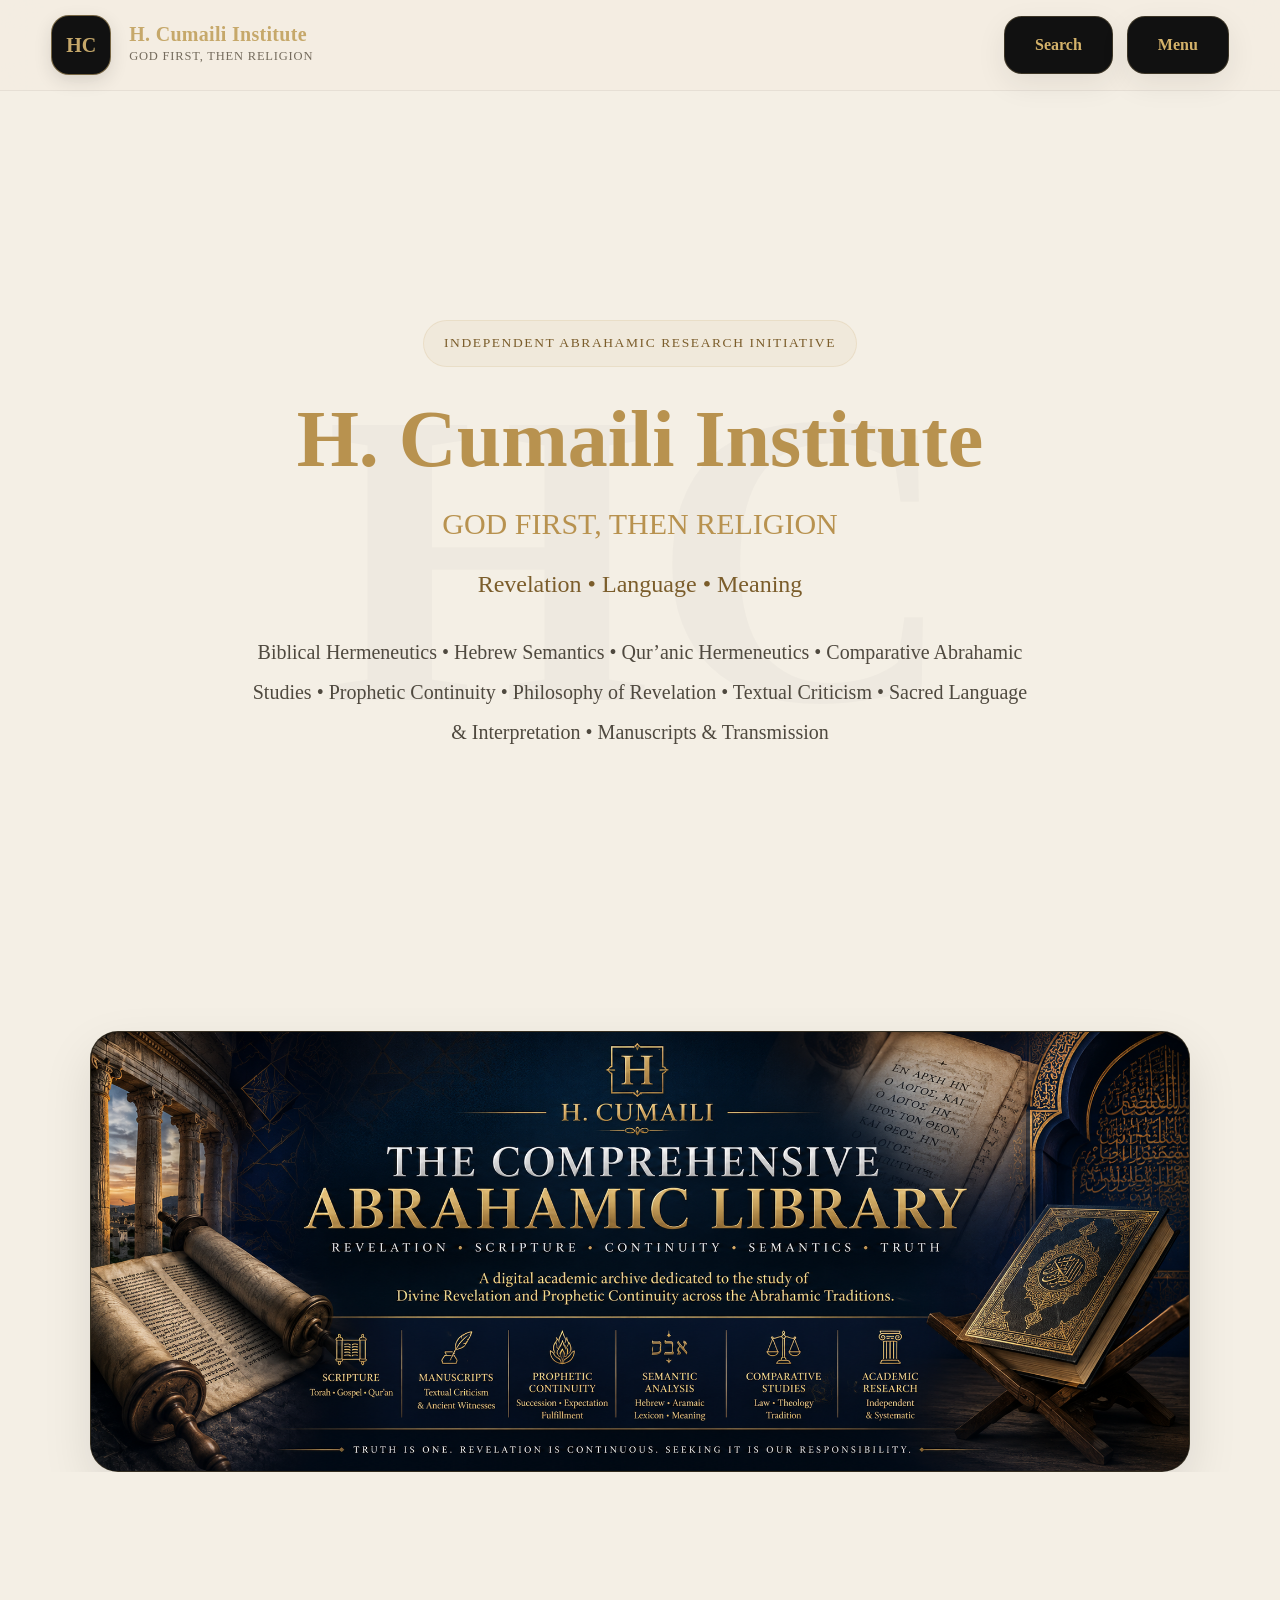
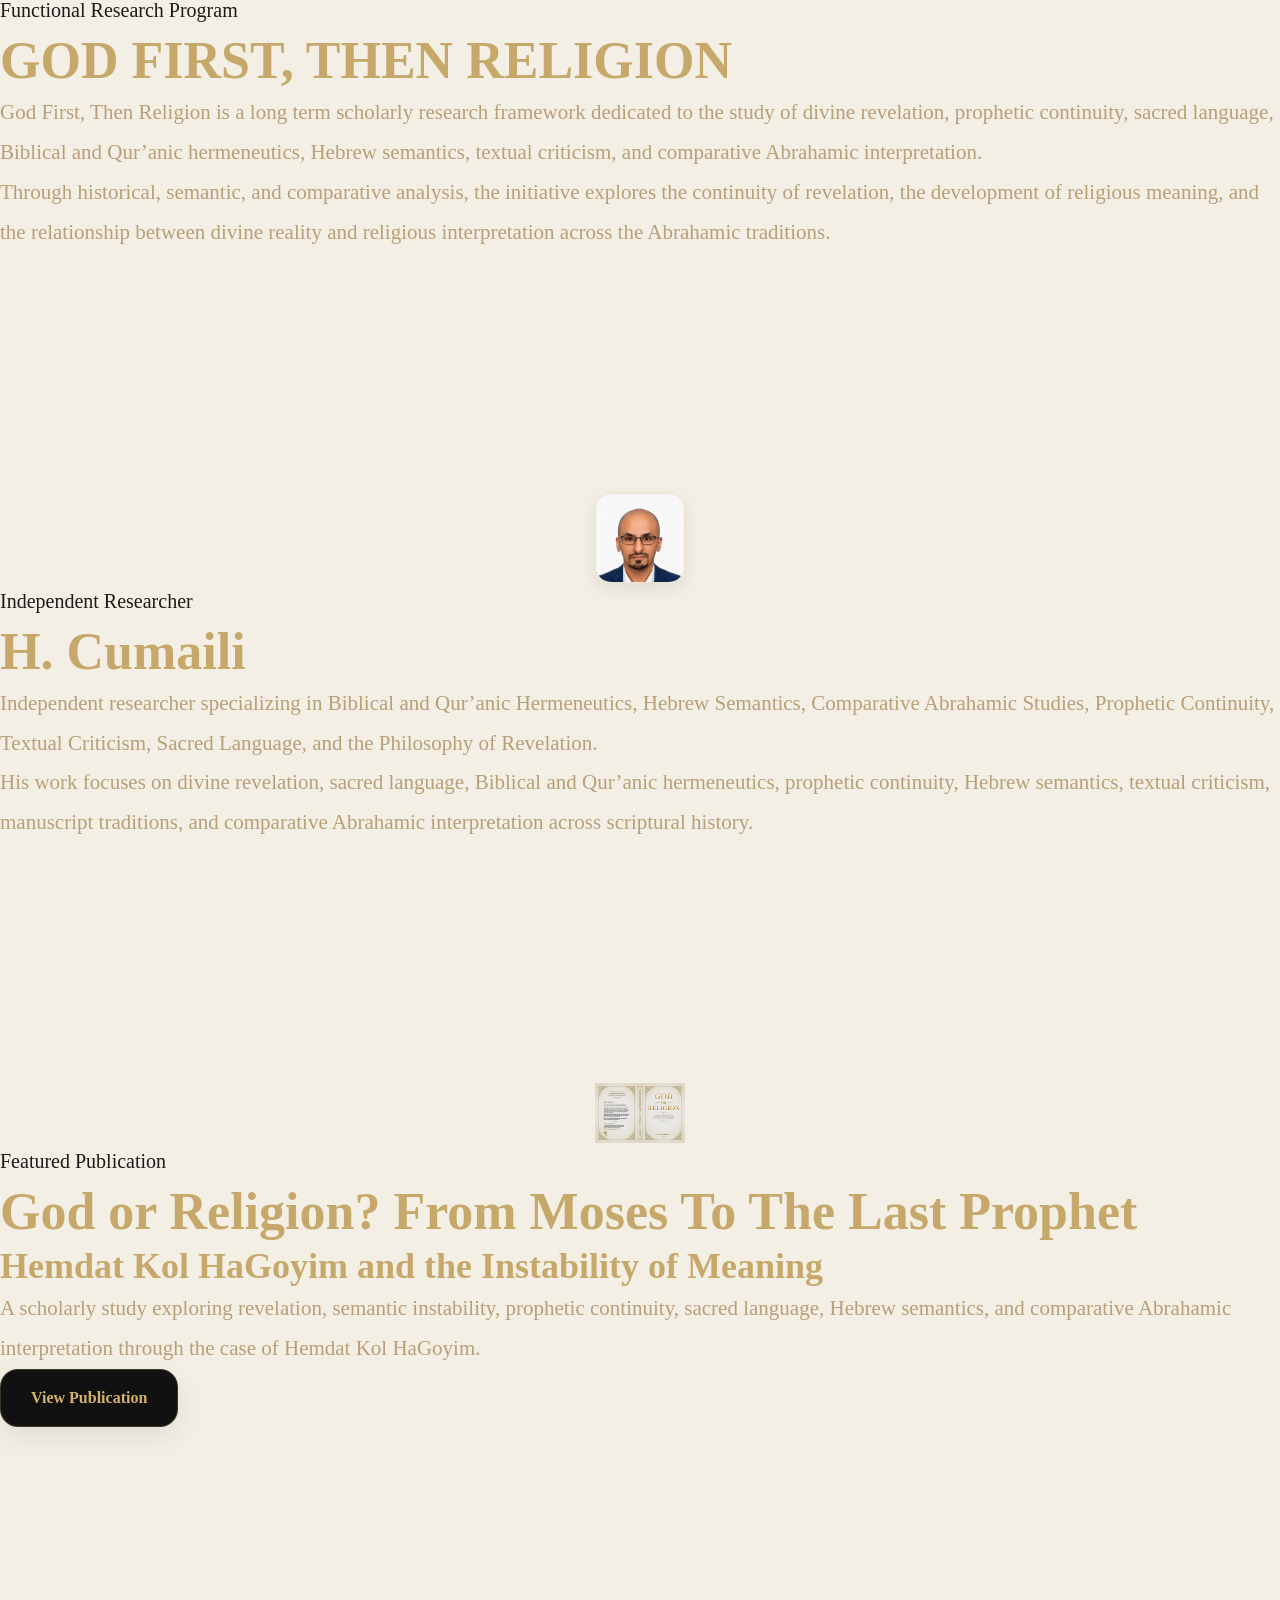
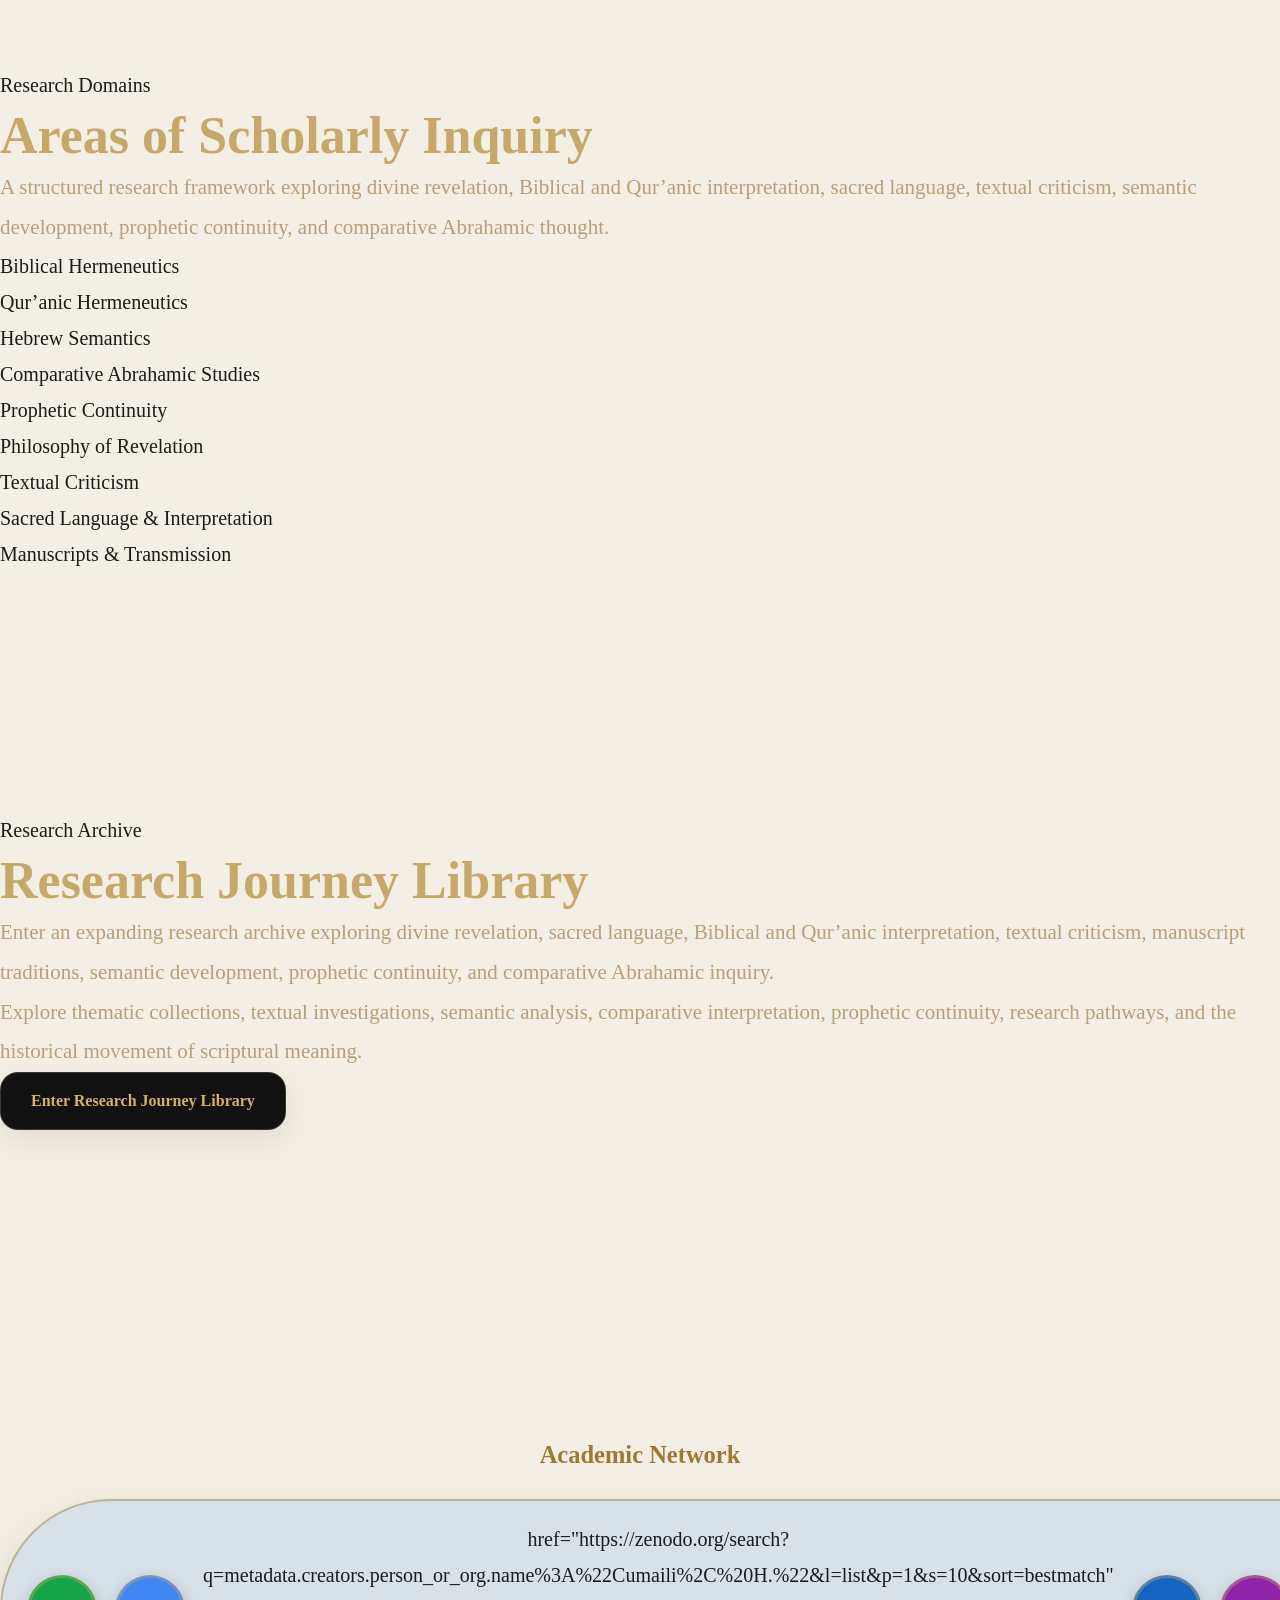
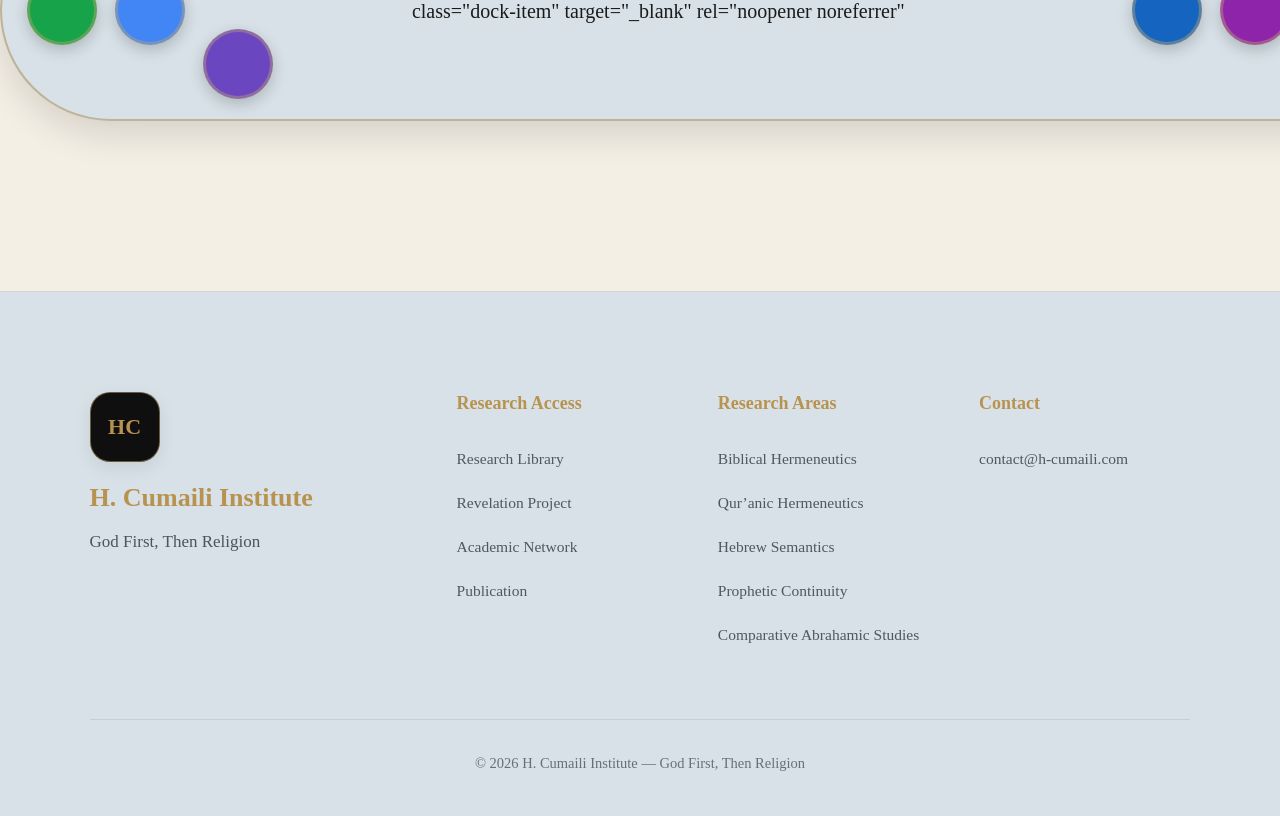
==== commit 78ab31d6: "Update index.html" ====
--- a/index.html
+++ b/index.html
@@ -772,7 +772,13 @@
     </a>
 
     <!-- Zenodo -->
-   <a href="https://zenodo.org/search?q=metadata.creators.person_or_org.name%3A%22Cumaili%2C%20H.%22&l=list&p=1&s=10&sort=bestmatch" target="_blank">
+ <a>
+  href="https://zenodo.org/search?q=metadata.creators.person_or_org.name%3A%22Cumaili%2C%20H.%22&l=list&p=1&s=10&sort=bestmatch"
+  class="dock-item"
+  target="_blank"
+  rel="noopener noreferrer"
+  <div class="dock-icon zenodo-icon"></div>
+</a>
 
     <!-- SSRN -->
     <a href="https://ssrn.com/author=11365068" target="_blank" rel="noopener noreferrer" class="dock-item" aria-label="SSRN">
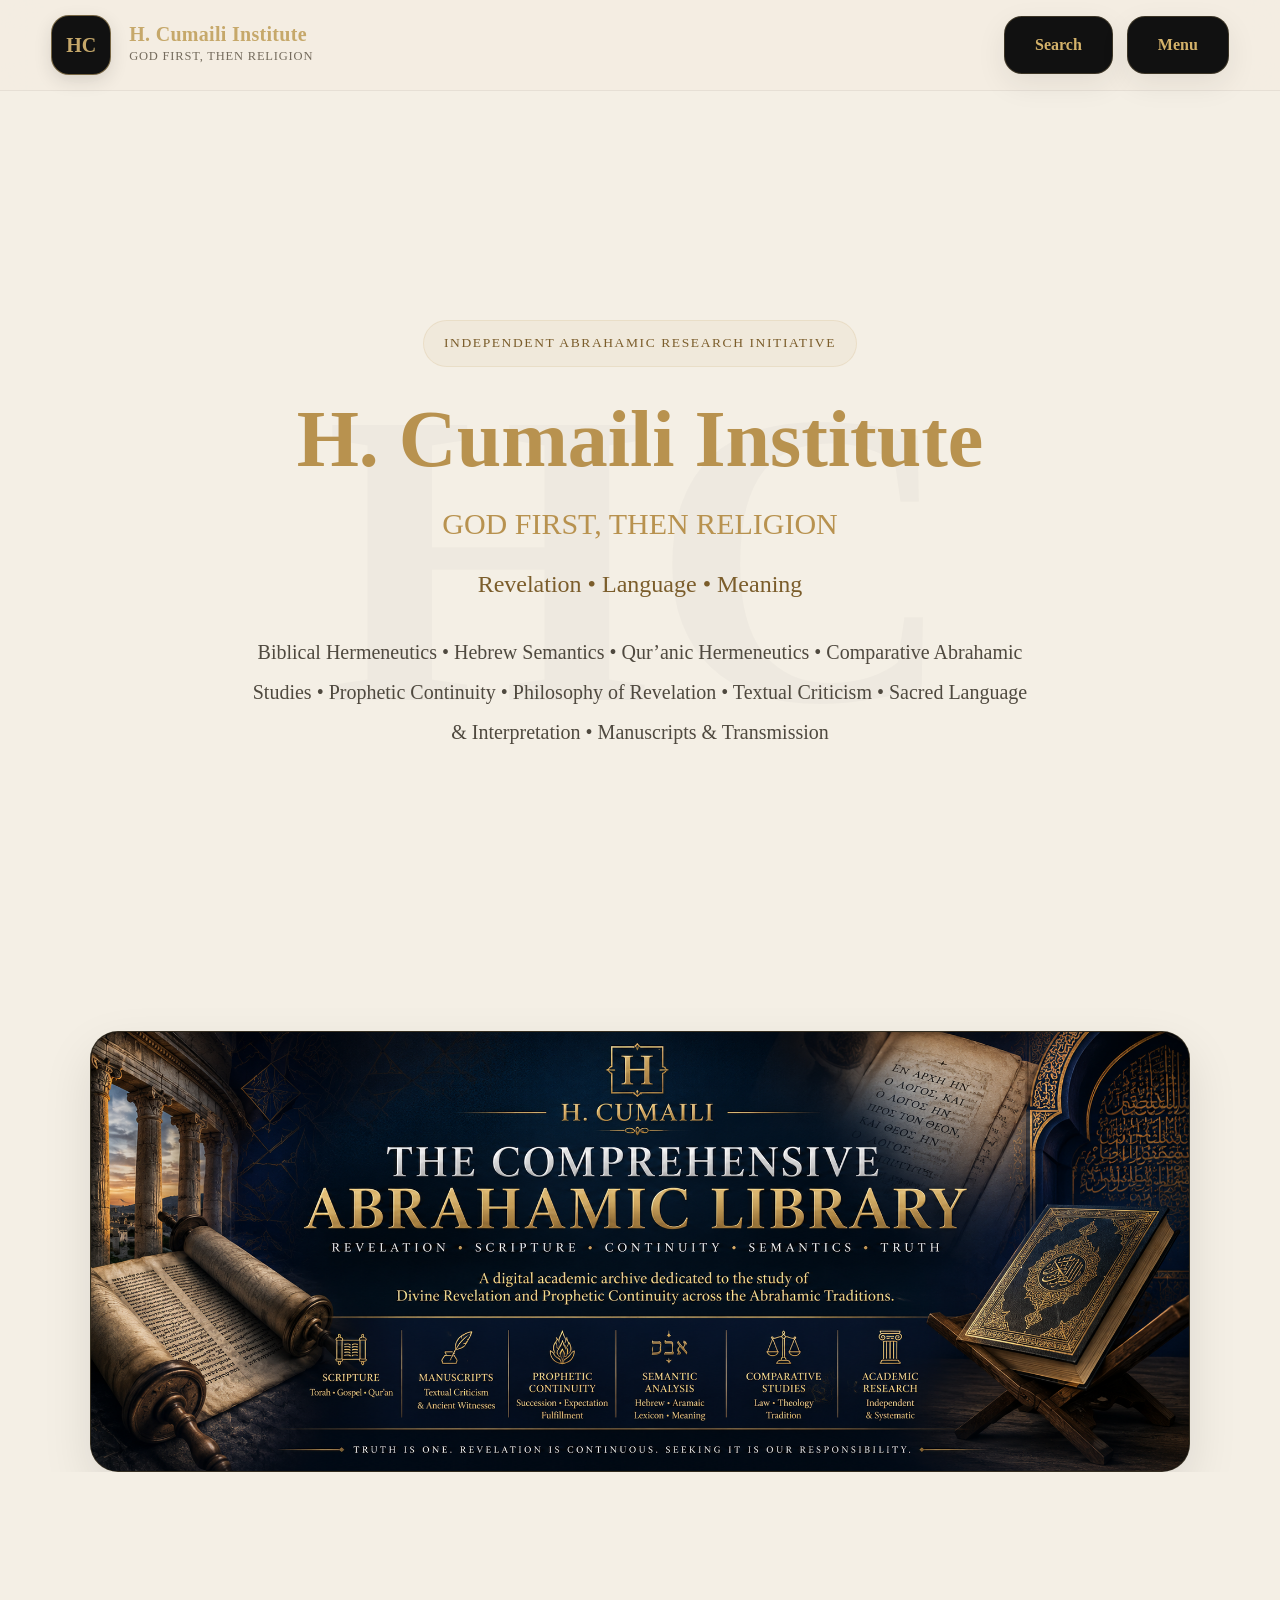
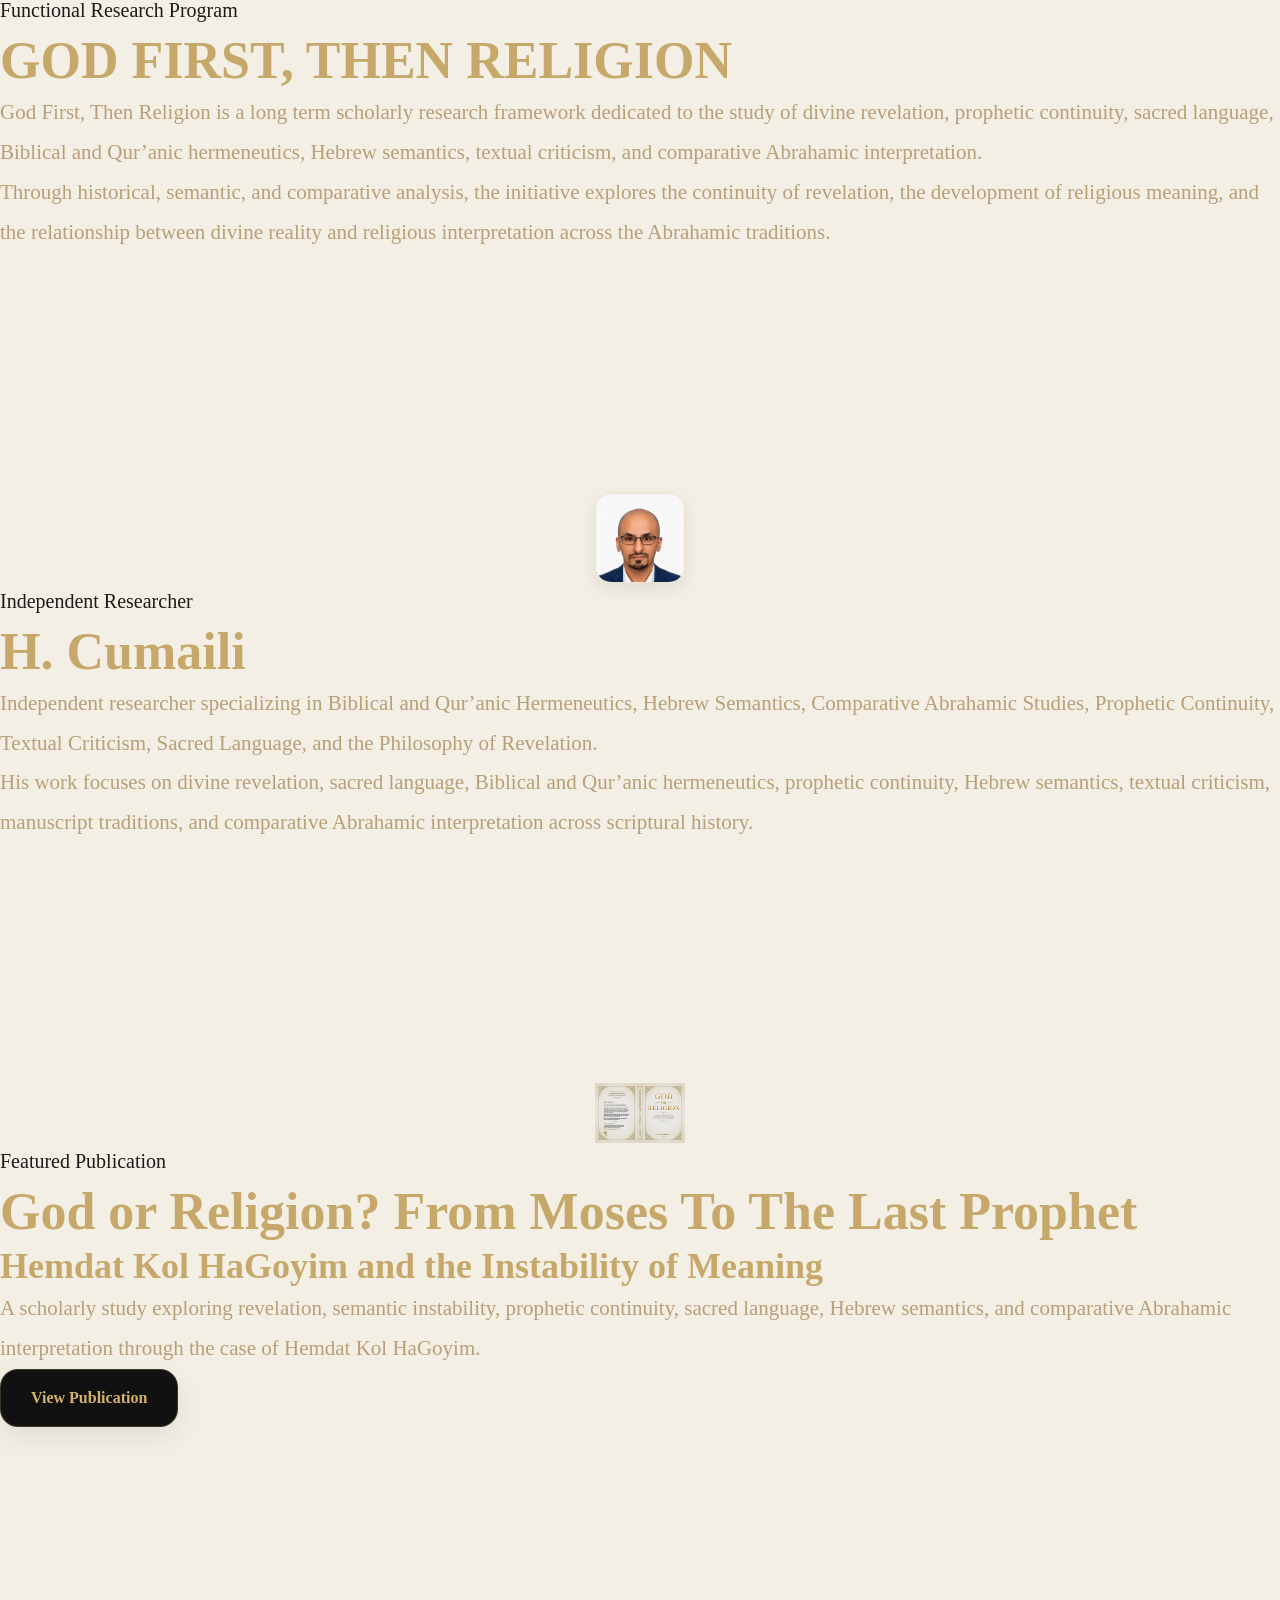
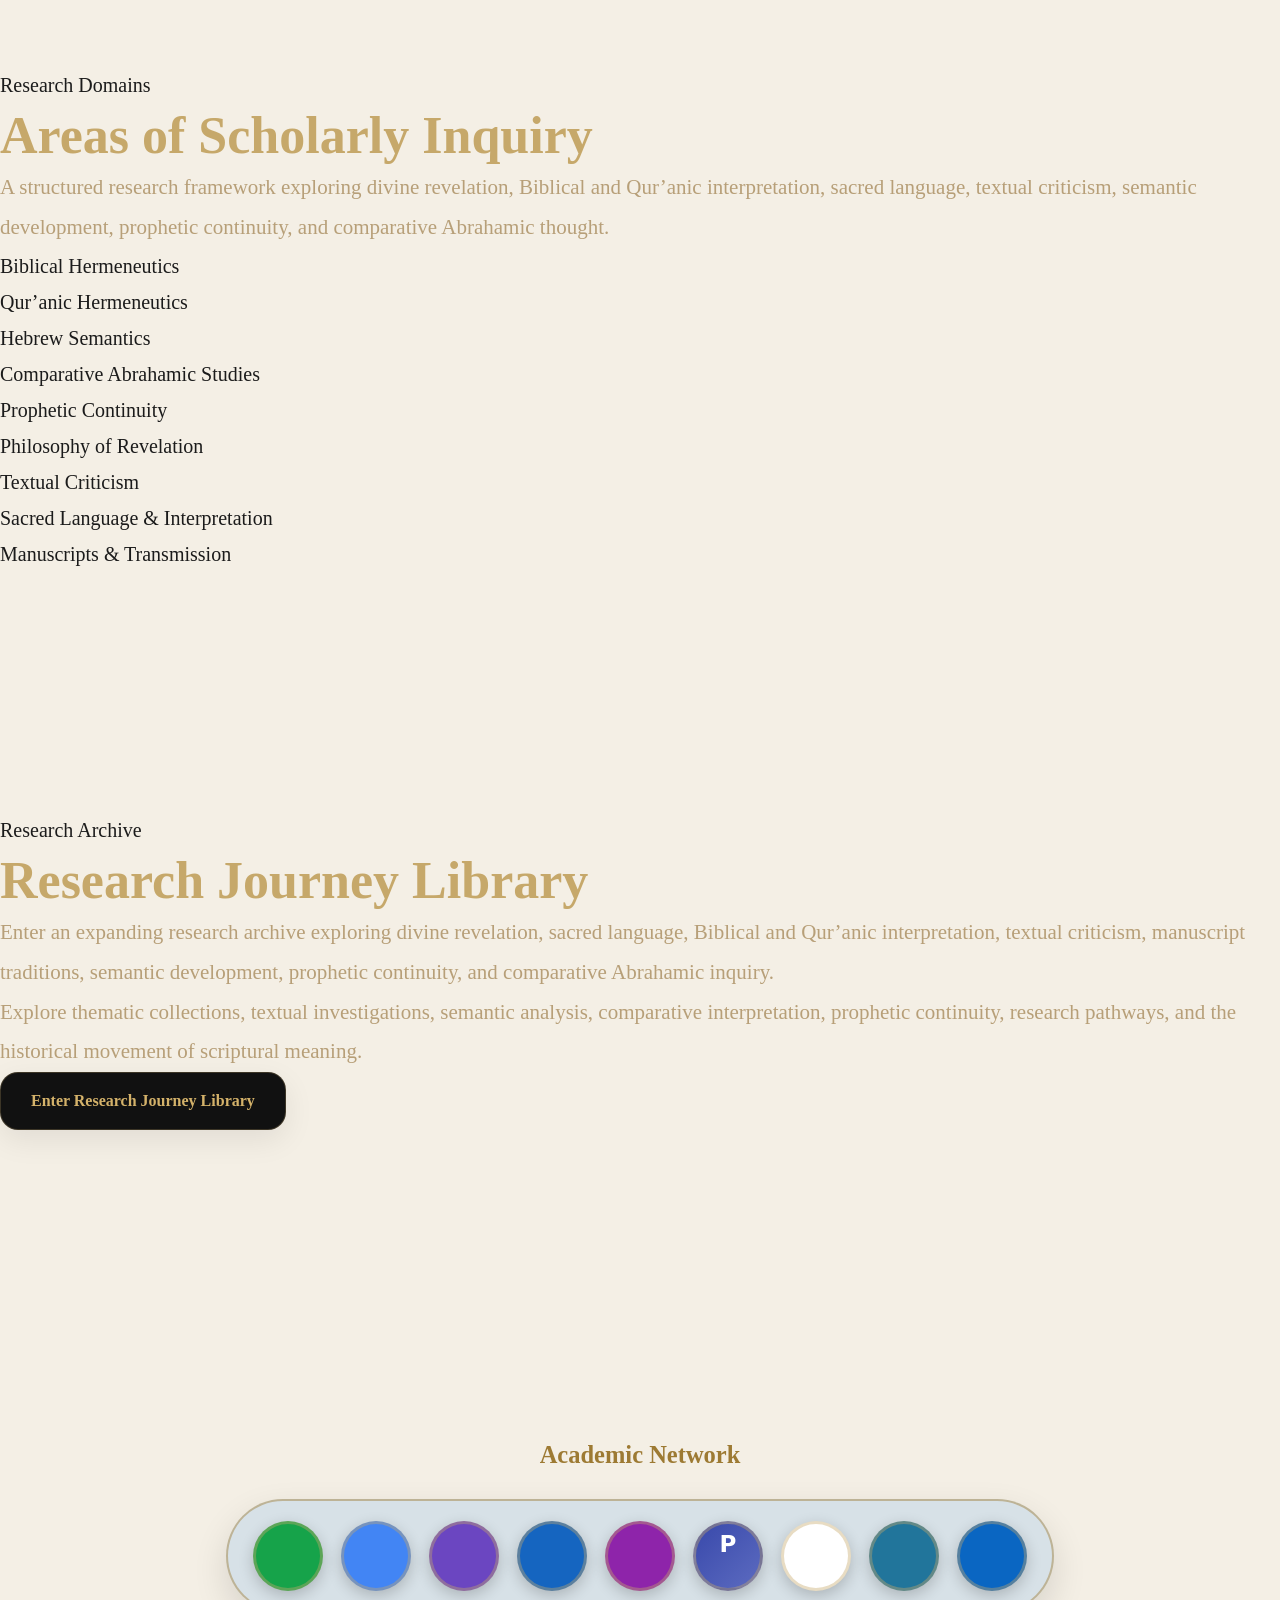
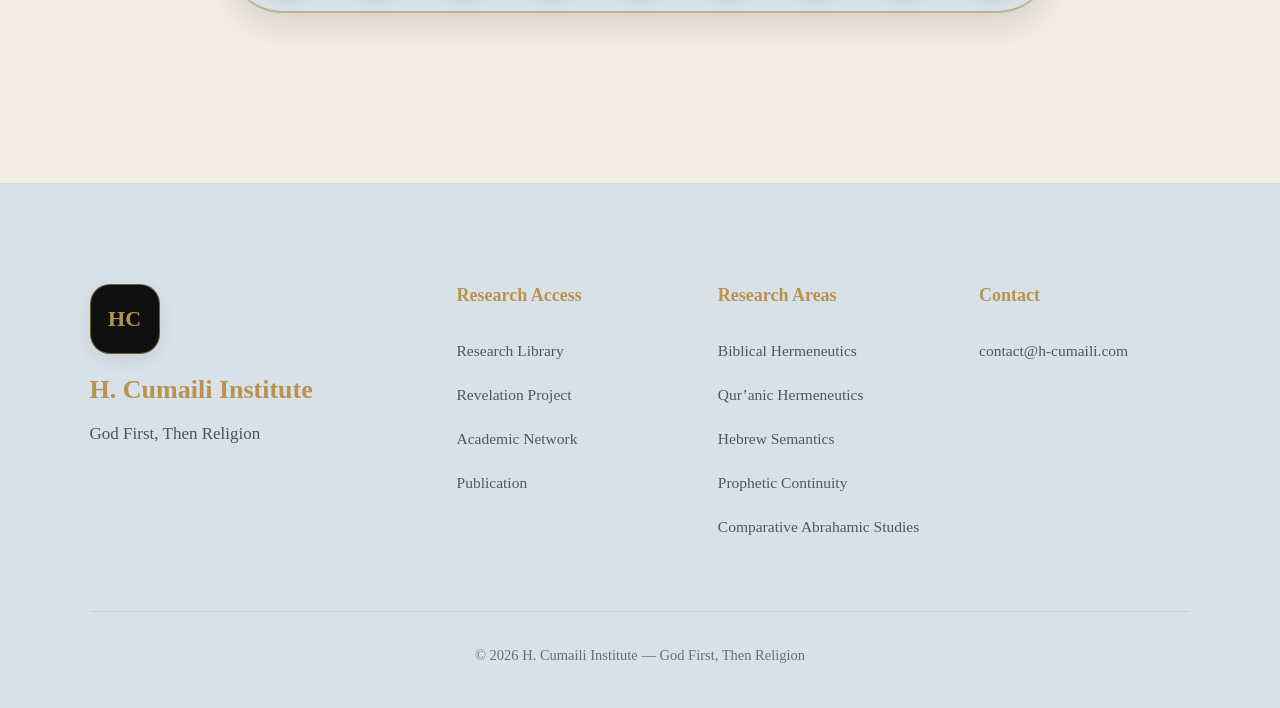
==== commit 76e2f958: "Update index.html" ====
--- a/index.html
+++ b/index.html
@@ -771,13 +771,12 @@
       <div class="dock-icon scholar-icon" title="Google Scholar"></div>
     </a>
 
-    <!-- Zenodo -->
- <a>
-  href="https://zenodo.org/search?q=metadata.creators.person_or_org.name%3A%22Cumaili%2C%20H.%22&l=list&p=1&s=10&sort=bestmatch"
-  class="dock-item"
-  target="_blank"
-  rel="noopener noreferrer"
-  <div class="dock-icon zenodo-icon"></div>
+<!-- Zenodo -->
+<a href="https://zenodo.org/search?q=metadata.creators.person_or_org.name%3A%22Cumaili%2C%20H.%22&l=list&p=1&s=10&sort=bestmatch"
+   target="_blank"
+   rel="noopener noreferrer"
+   class="dock-item">
+   <div class="dock-icon zenodo-icon" title="Zenodo"></div>
 </a>
 
     <!-- SSRN -->
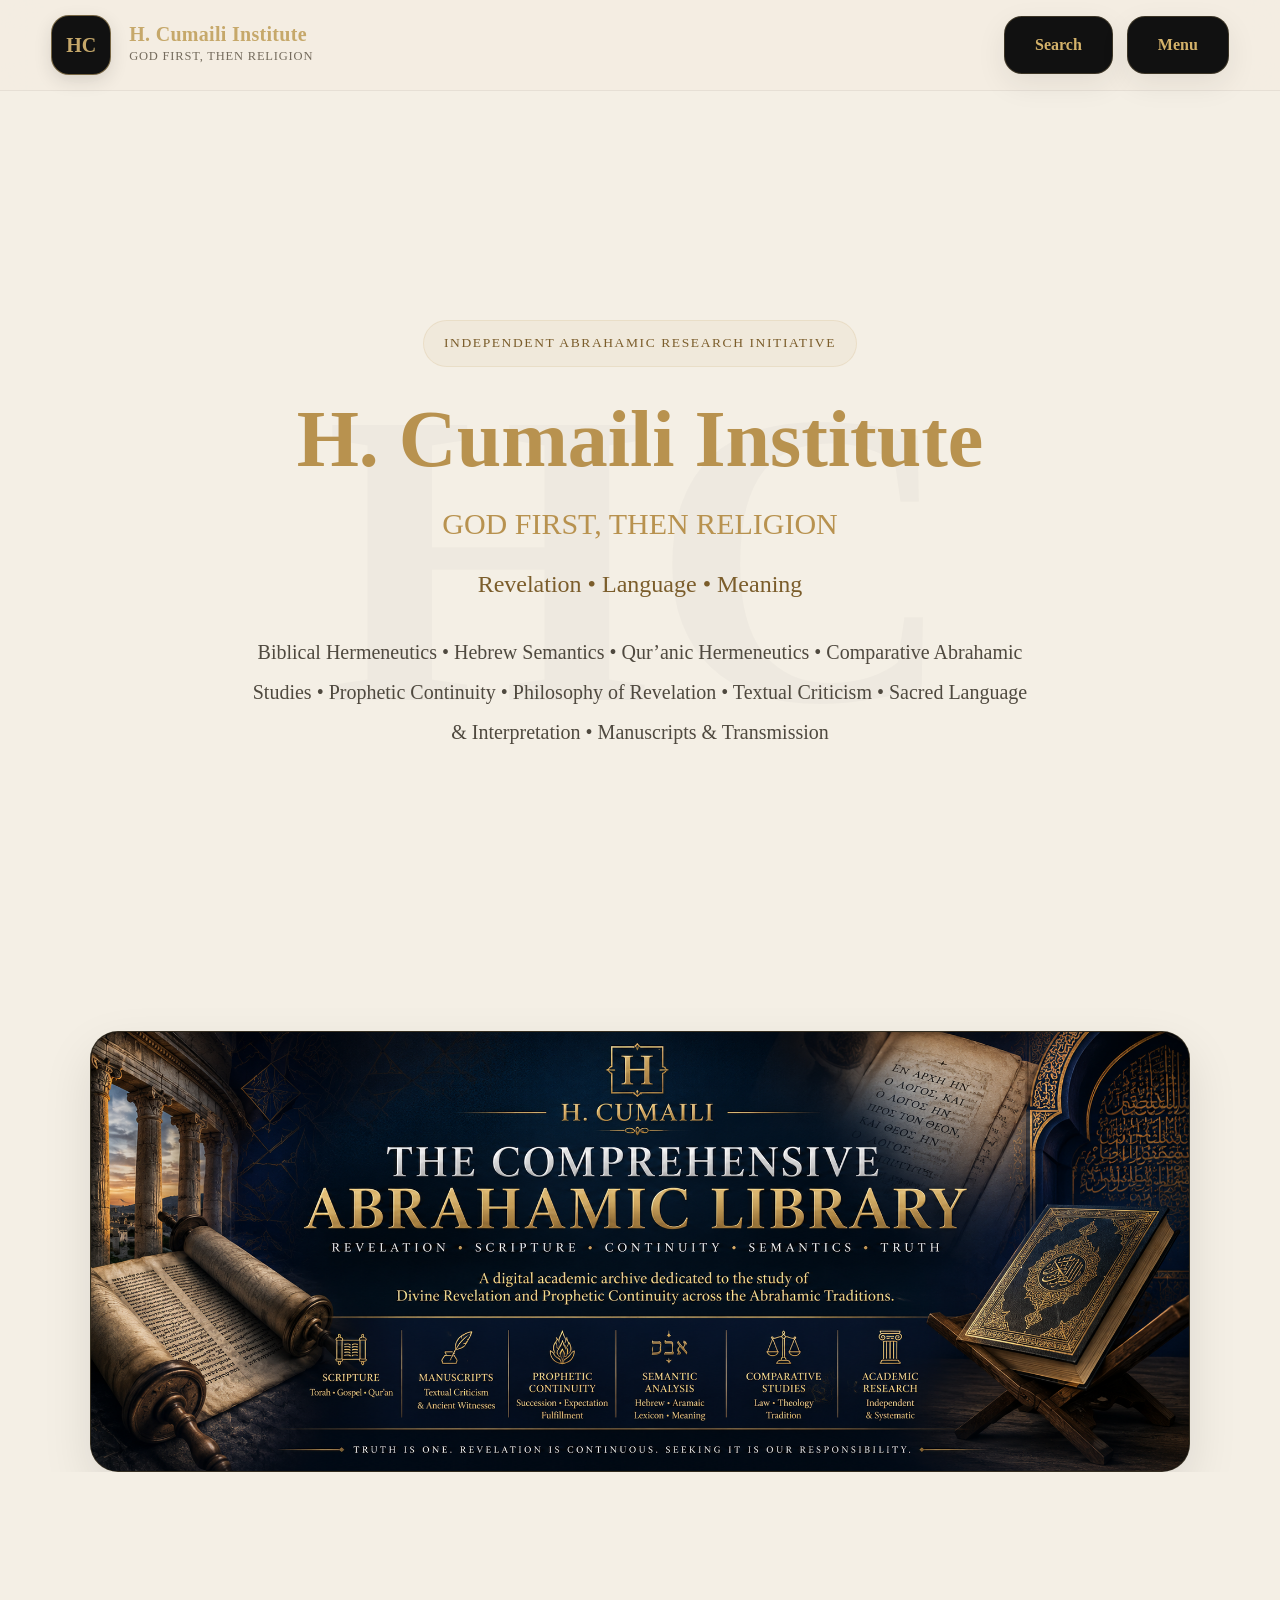
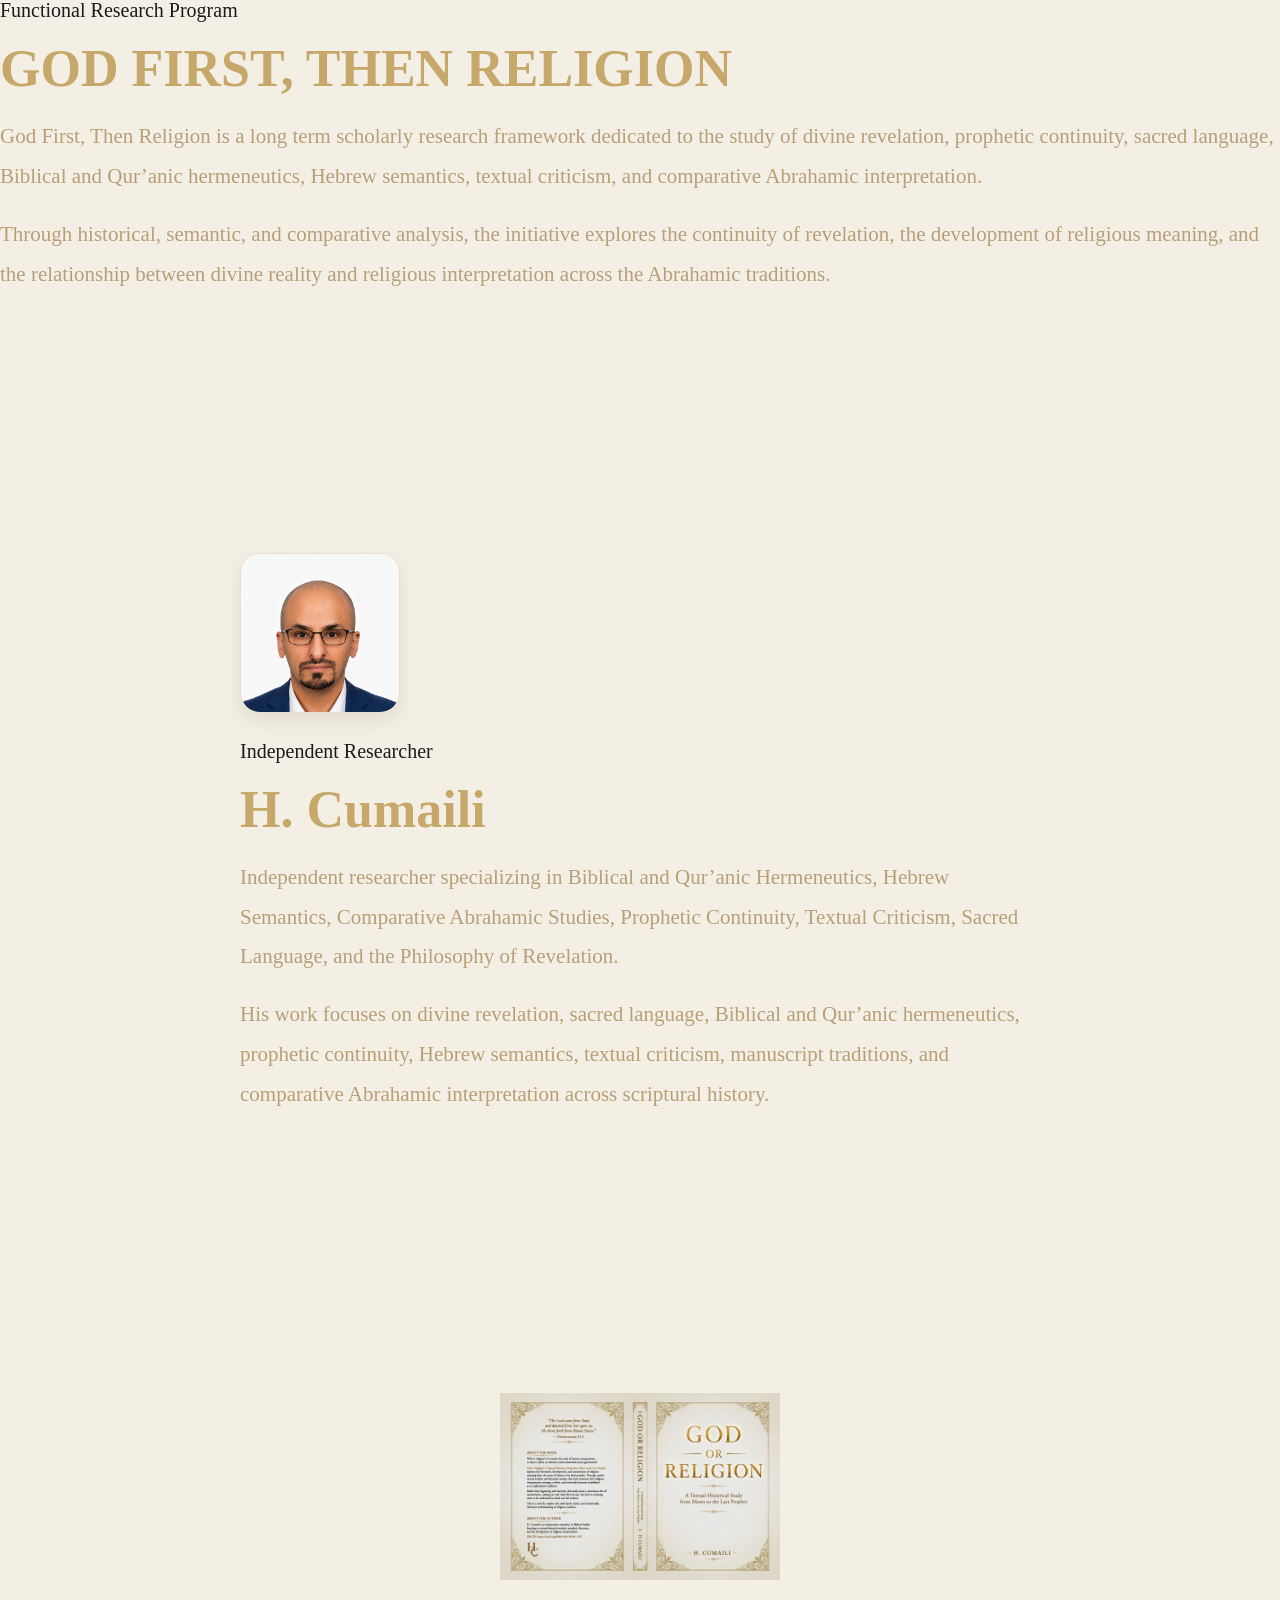
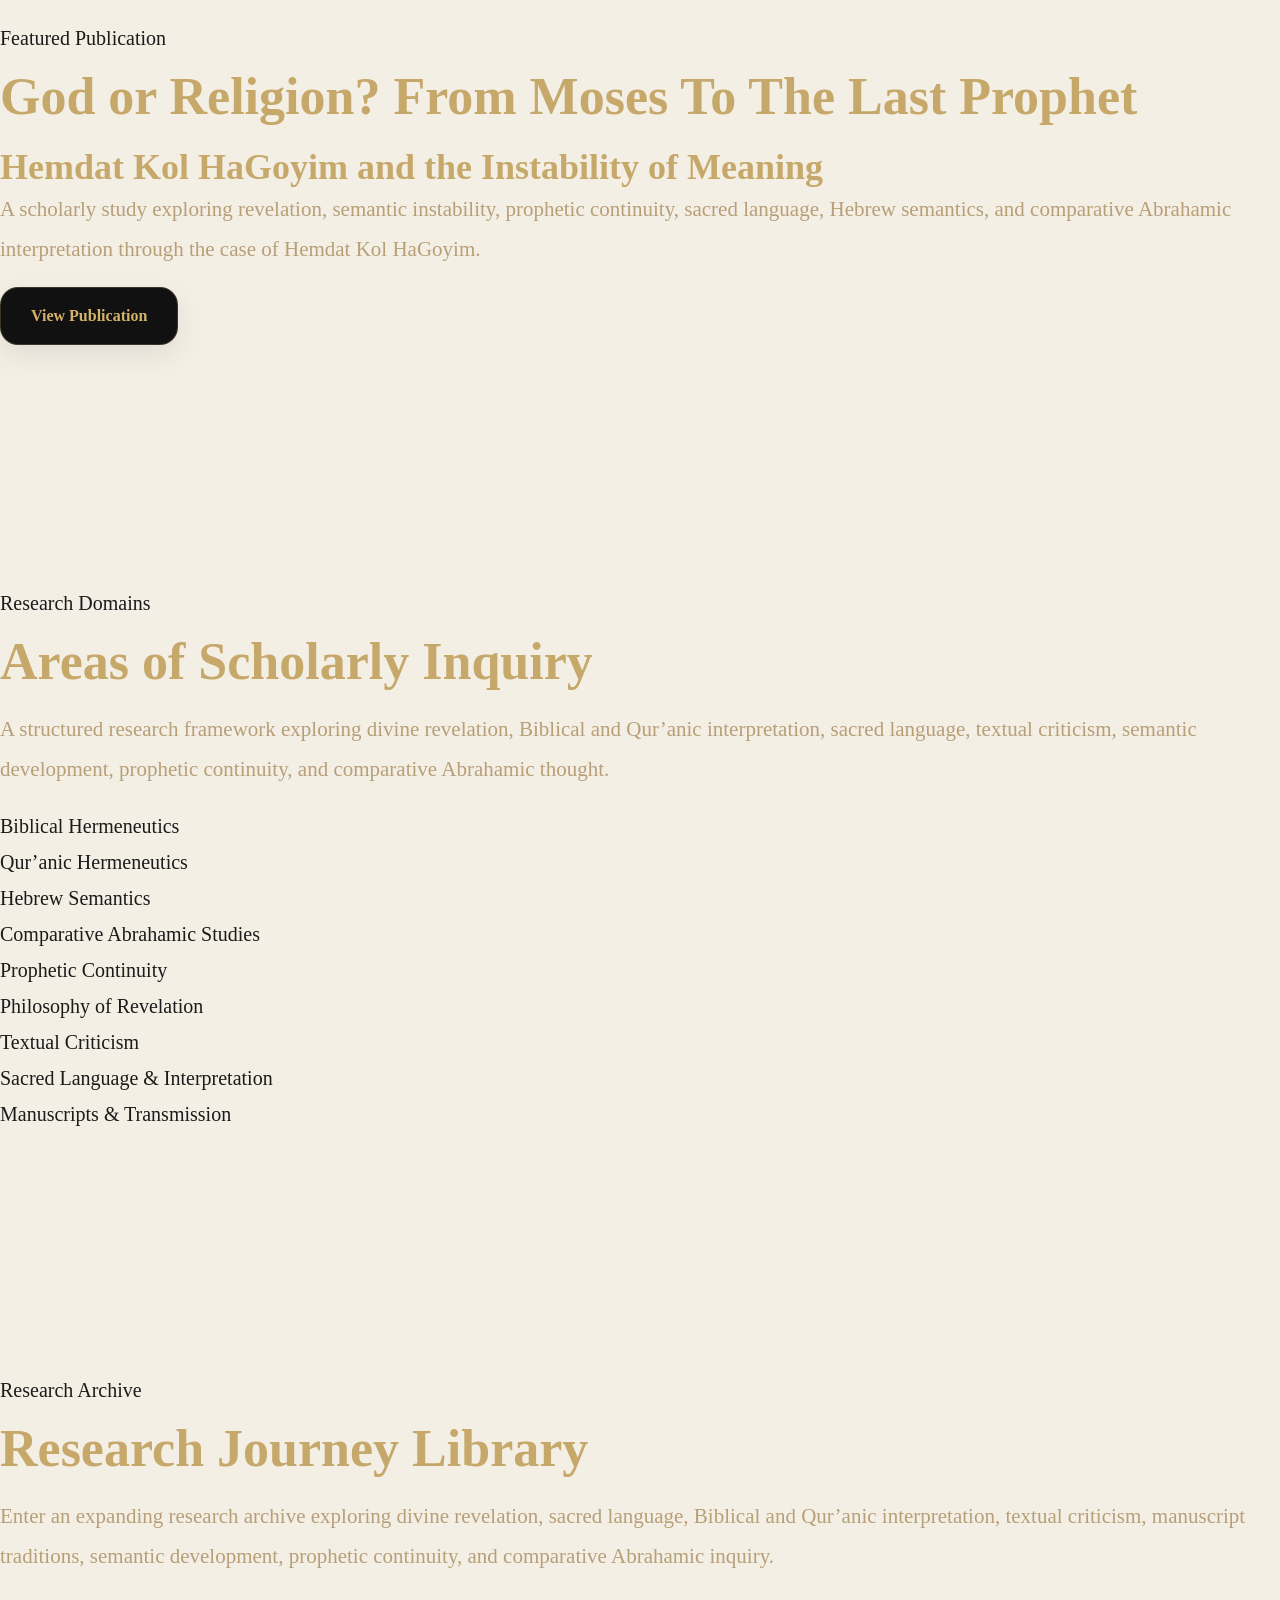
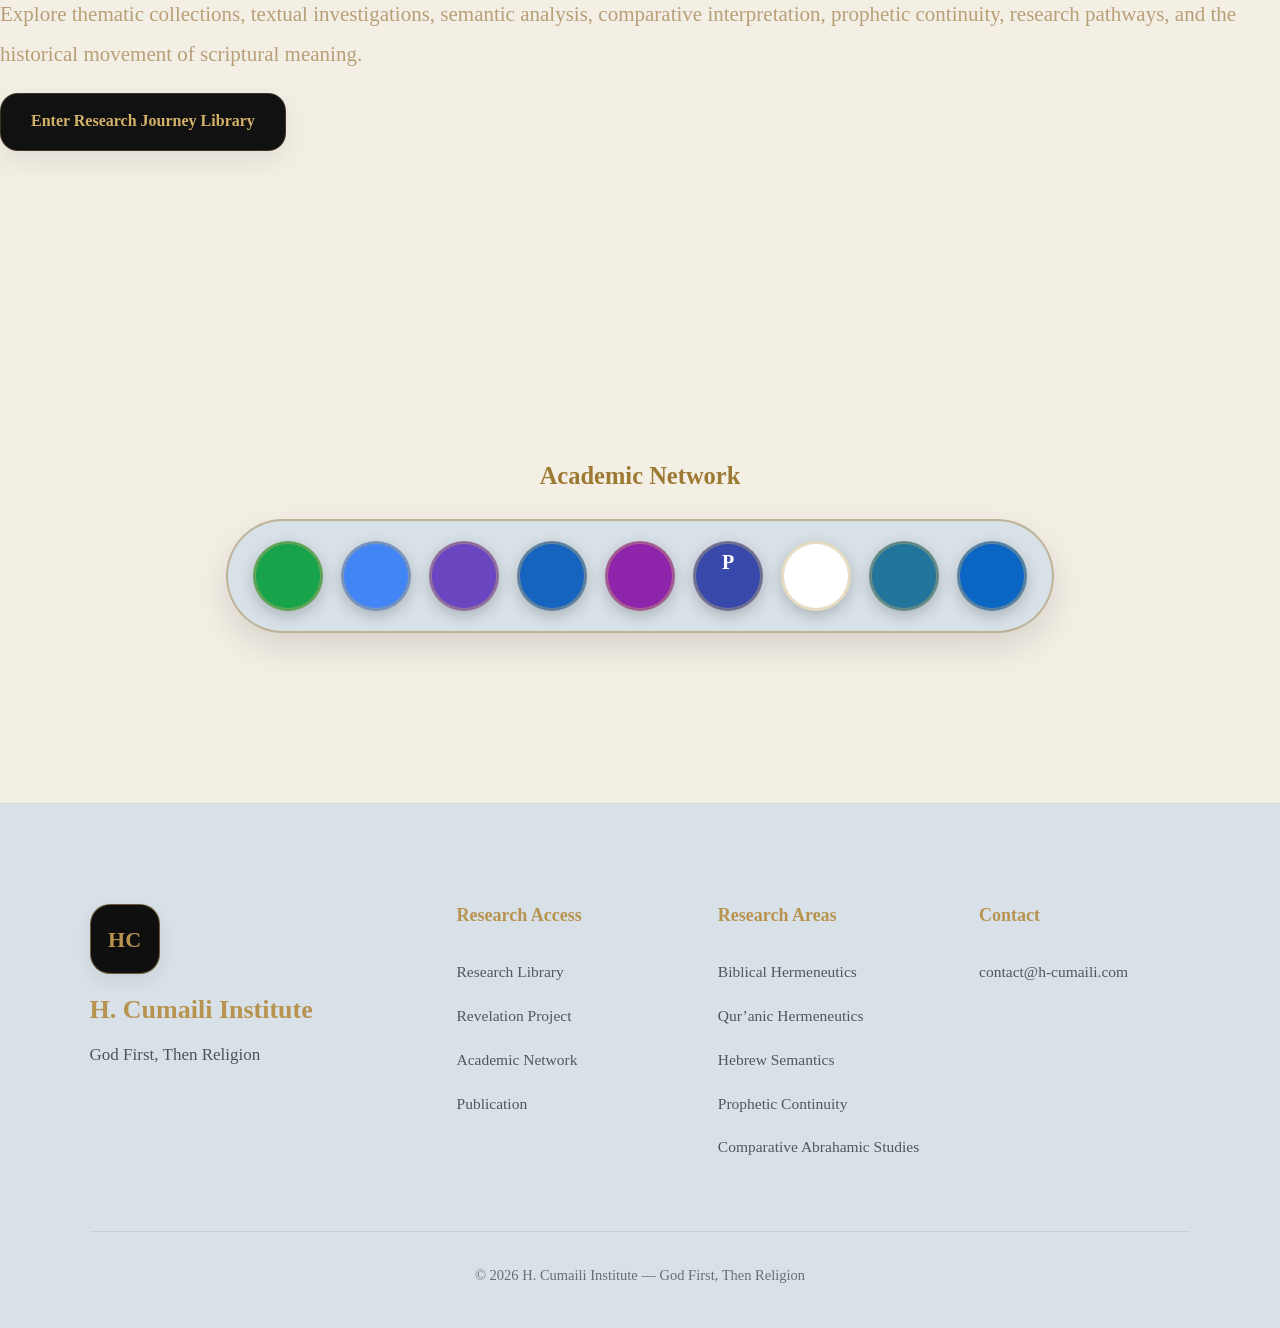
==== commit 32fb46dd: "Update index.html" ====
--- a/index.html
+++ b/index.html
@@ -341,23 +341,23 @@
 
   <div class="researcher-container">
 
-    <!-- PROFILE -->
-
-    <div class="researcher-image">
-
-      <img
-        class="researcher-profile-image"
-        src="./assets/images/profile.png"
-        alt="H. Cumaili"
-        loading="lazy"
-      >
-
-    </div>
-
-
     <!-- CONTENT -->
 
     <div class="researcher-content">
+
+      <!-- PROFILE -->
+
+      <div class="researcher-image">
+
+        <img
+          class="researcher-profile-image"
+          src="./assets/images/profile.png"
+          alt="H. Cumaili"
+          loading="lazy"
+        >
+
+      </div>
+
 
       <span class="section-mini">
 
@@ -401,7 +401,6 @@
   </div>
 
 </section>
-  
 <!-- =========================
 FEATURED PUBLICATION
 ========================= -->
--- a/components/images.css
+++ b/components/images.css
@@ -1,5 +1,5 @@
 /* =========================================
-   Images System
+   IMAGES SYSTEM
 ========================================= */
 
 
@@ -12,6 +12,36 @@
   display:block;
 
   max-width:100%;
+
+  height:auto;
+}
+
+
+/* =========================================
+RESEARCHER
+========================================= */
+
+/* =========================
+RESEARCHER CONTAINER
+========================= */
+
+.researcher-container{
+
+  display:flex;
+
+  justify-content:center;
+}
+
+
+/* =========================
+RESEARCHER CONTENT
+========================= */
+
+.researcher-content{
+
+  max-width:80rem;
+
+  text-align:left;
 }
 
 
@@ -21,25 +51,25 @@
 
 .researcher-image{
 
-  display:flex;
-
-  align-items:center;
-
-  justify-content:center;
+  margin-bottom:2rem;
 }
 
 
+/* =========================
+RESEARCHER PROFILE IMAGE
+========================= */
+
 .researcher-profile-image{
 
-  width:9rem;
+  width:16rem;
 
-  height:9rem;
+  height:16rem;
 
   object-fit:cover;
 
   object-position:center top;
 
-  border-radius:1.6rem;
+  border-radius:2rem;
 
   border:
   .12rem solid
@@ -51,7 +81,7 @@
   );
 
   box-shadow:
-  0 .6rem 1.8rem
+  0 .8rem 2rem
   rgba(
     0,
     0,
@@ -62,26 +92,63 @@
 
 
 /* =========================
+SPACING FIX
+========================= */
+
+.section-mini{
+
+  display:block;
+
+  margin:0 0 .8rem;
+}
+
+
+.section-title{
+
+  margin:0 0 1.6rem;
+}
+
+
+.section-text{
+
+  margin:0 0 1.8rem;
+}
+/* =========================================
 PUBLICATION BOOK
+========================================= */
+
+
+/* =========================
+BOOK WRAPPER
 ========================= */
 
 .publication-book{
 
   display:flex;
 
+  justify-content:center;
+
   align-items:center;
 
-  justify-content:center;
+  width:100%;
+
+  margin:2rem 0 4rem;
 }
 
 
+/* =========================
+BOOK IMAGE
+========================= */
+
 .publication-book-image{
 
-  width:9rem;
+  width:28rem;
 
   height:auto;
 
   object-fit:contain;
+
+  margin:0 auto;
 
   transition:
   transform .35s ease;
@@ -91,44 +158,23 @@
 .publication-book-image:hover{
 
   transform:
-  translateY(-.3rem);
+  translateY(-.4rem);
 }
-
-
-/* =========================
-CARD IMAGE
-========================= */
-
-.card-image{
-
-  width:26rem;
-
-  height:18rem;
-
-  margin:
-  auto
-  auto
-  2.4rem;
-
-  object-fit:cover;
-
-  border-radius:2rem;
-}
-
-
-/* =========================
+/* =========================================
 ARTICLE IMAGE
-========================= */
+========================================= */
 
 .article-image{
 
-  width:32rem;
+  width:100%;
+
+  max-width:32rem;
 
   height:22rem;
-
-  margin:4rem auto;
 
   object-fit:cover;
 
   border-radius:2.4rem;
+
+  margin:4rem 0;
 }
--- a/pages/css/academic-network.css
+++ b/pages/css/academic-network.css
@@ -54,10 +54,10 @@
 
 .zenodo-icon{
     background-color:#6b46c1;
-    background-image:url('https://upload.wikimedia.org/wikipedia/commons/thumb/6/66/Zenodo-gradient-square.svg/512px-Zenodo-gradient-square.svg.png');
+   background-image:url('./assets/icons/Zenodo.png');
     background-repeat:no-repeat;
     background-position:center;
-    background-size:60%;
+    background-size:72%;
 }
 
 .ssrn-icon{
@@ -91,9 +91,11 @@
 }
 
 .philpeople-icon{
-    background:linear-gradient(135deg,#3949ab,#5c6bc0);
-    font-family:system-ui,Arial,sans-serif;
-    font-size:2.3rem;
+    background-color:#3949ab;
+    background-image:url('../../assets/icons/PhilPeople.png');
+    background-repeat:no-repeat;
+    background-position:center;
+    background-size:68%;
 }
 /* Hover Effects */
 .dock-item:hover .dock-icon {
